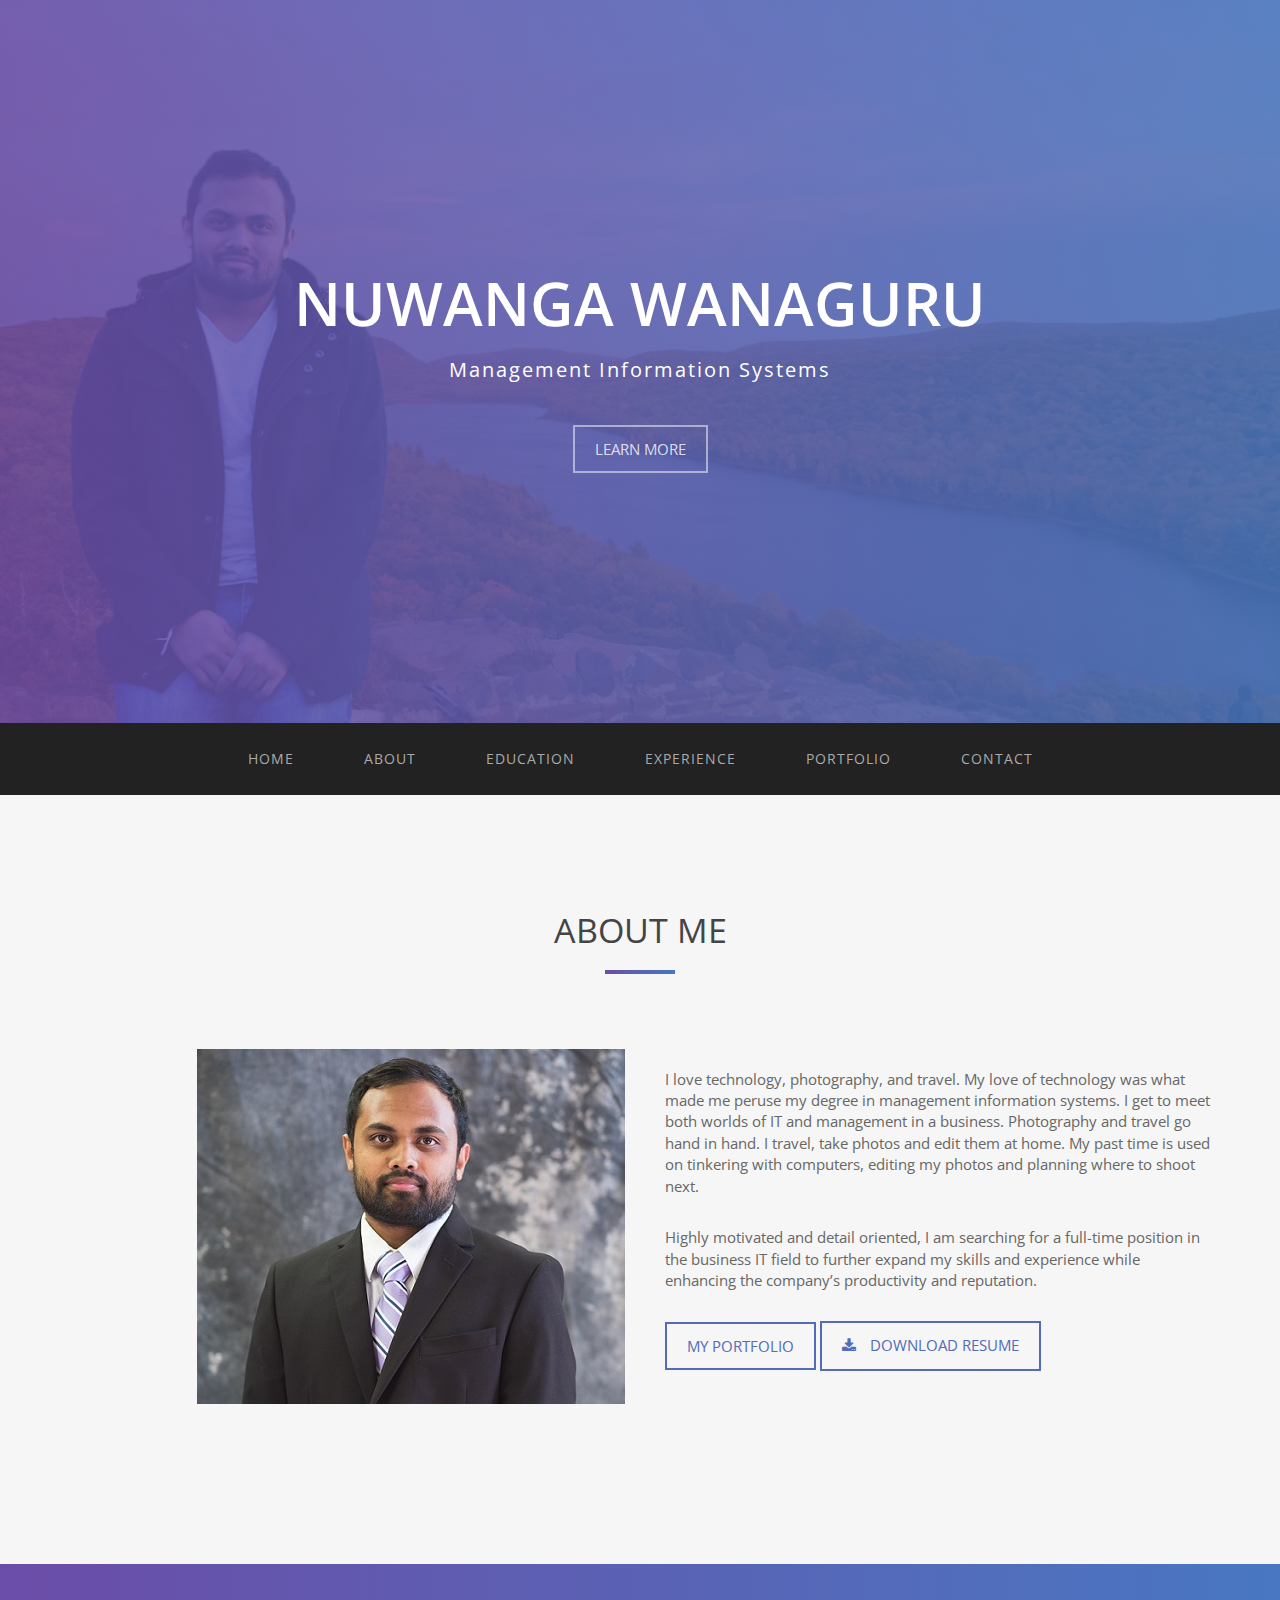
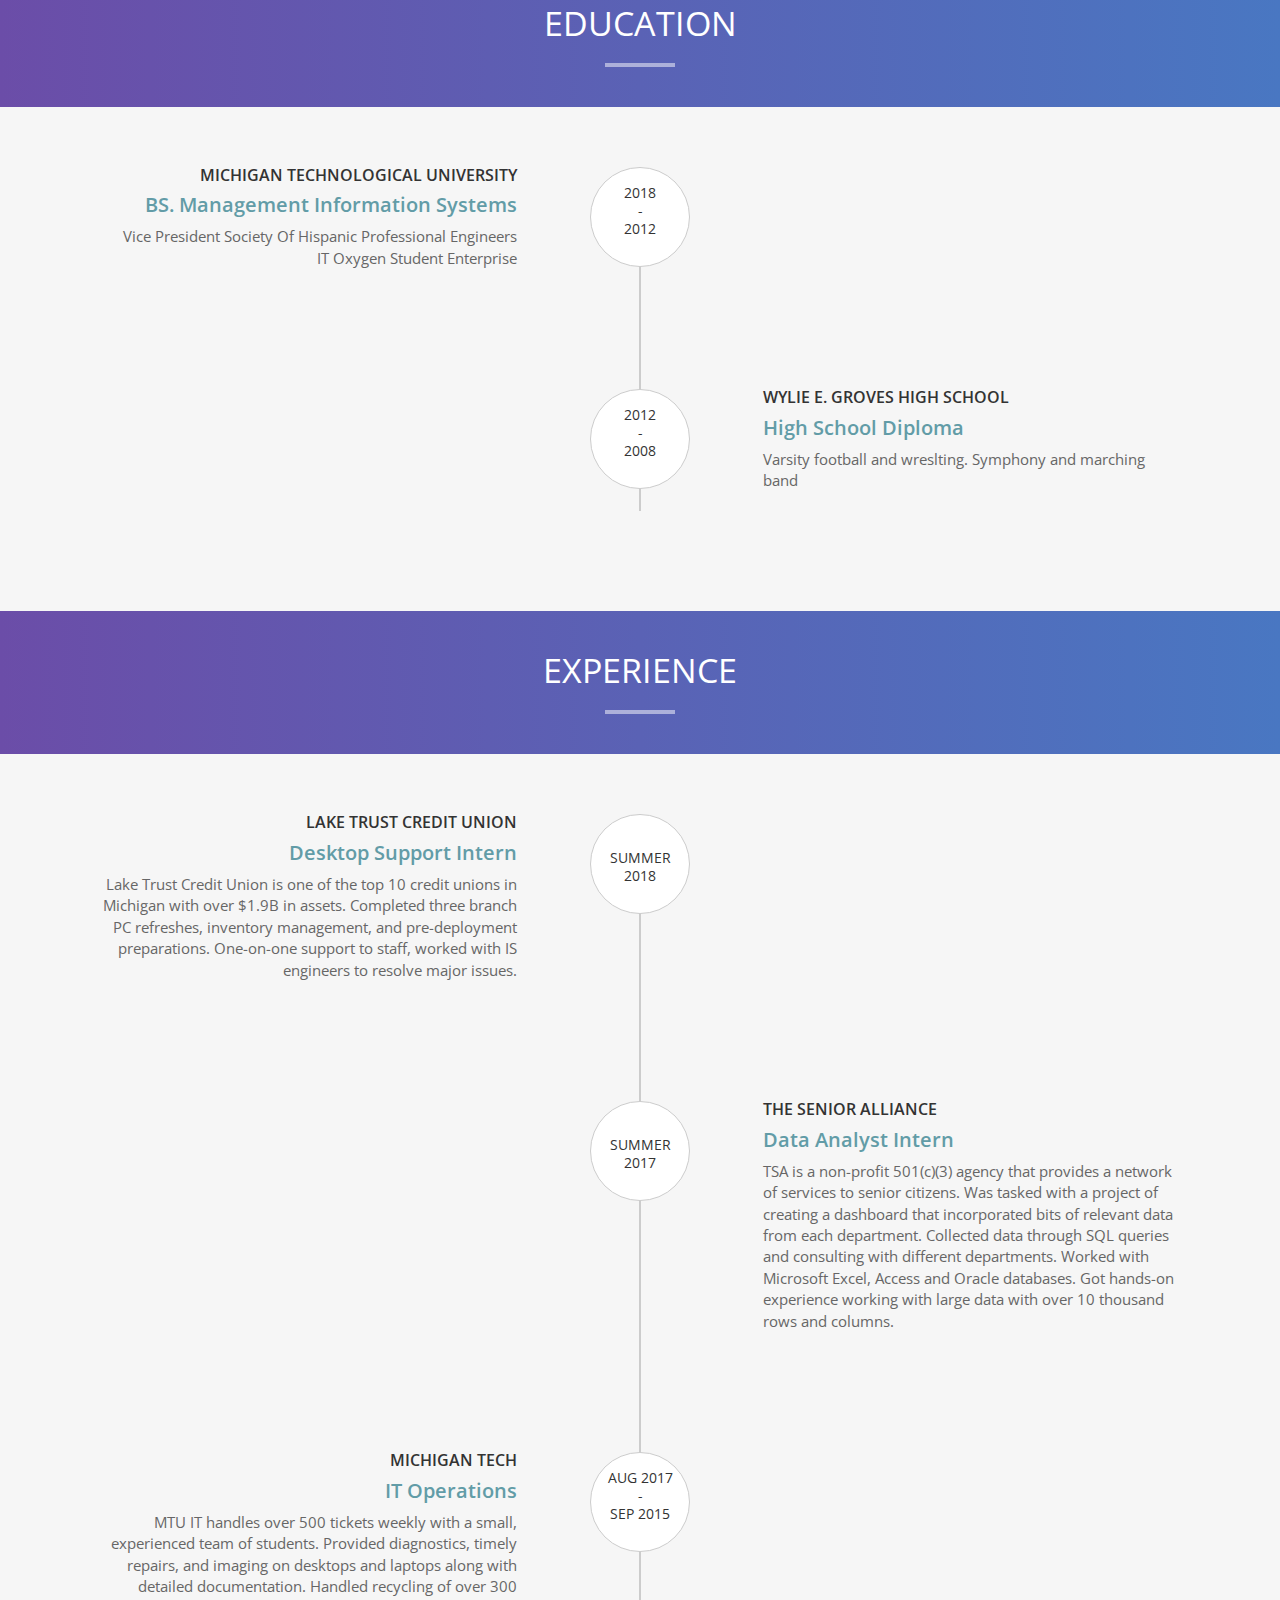
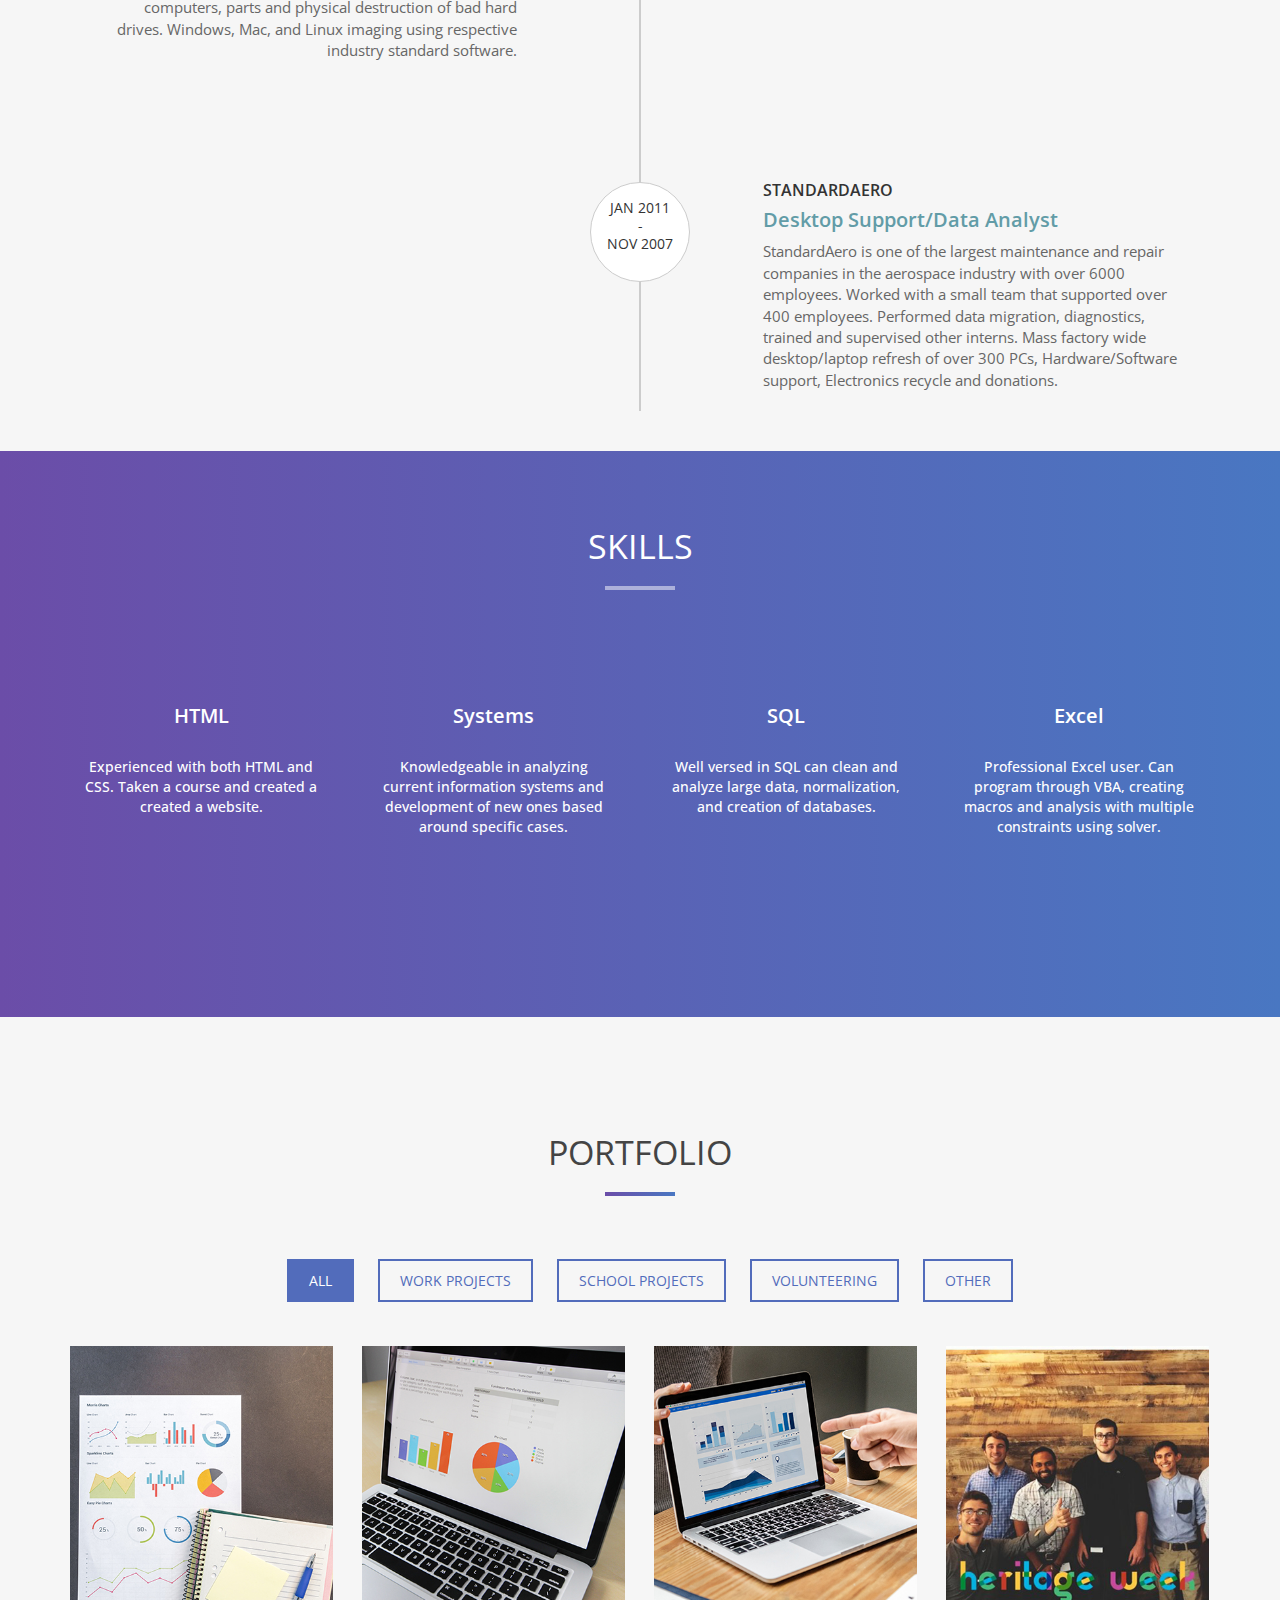
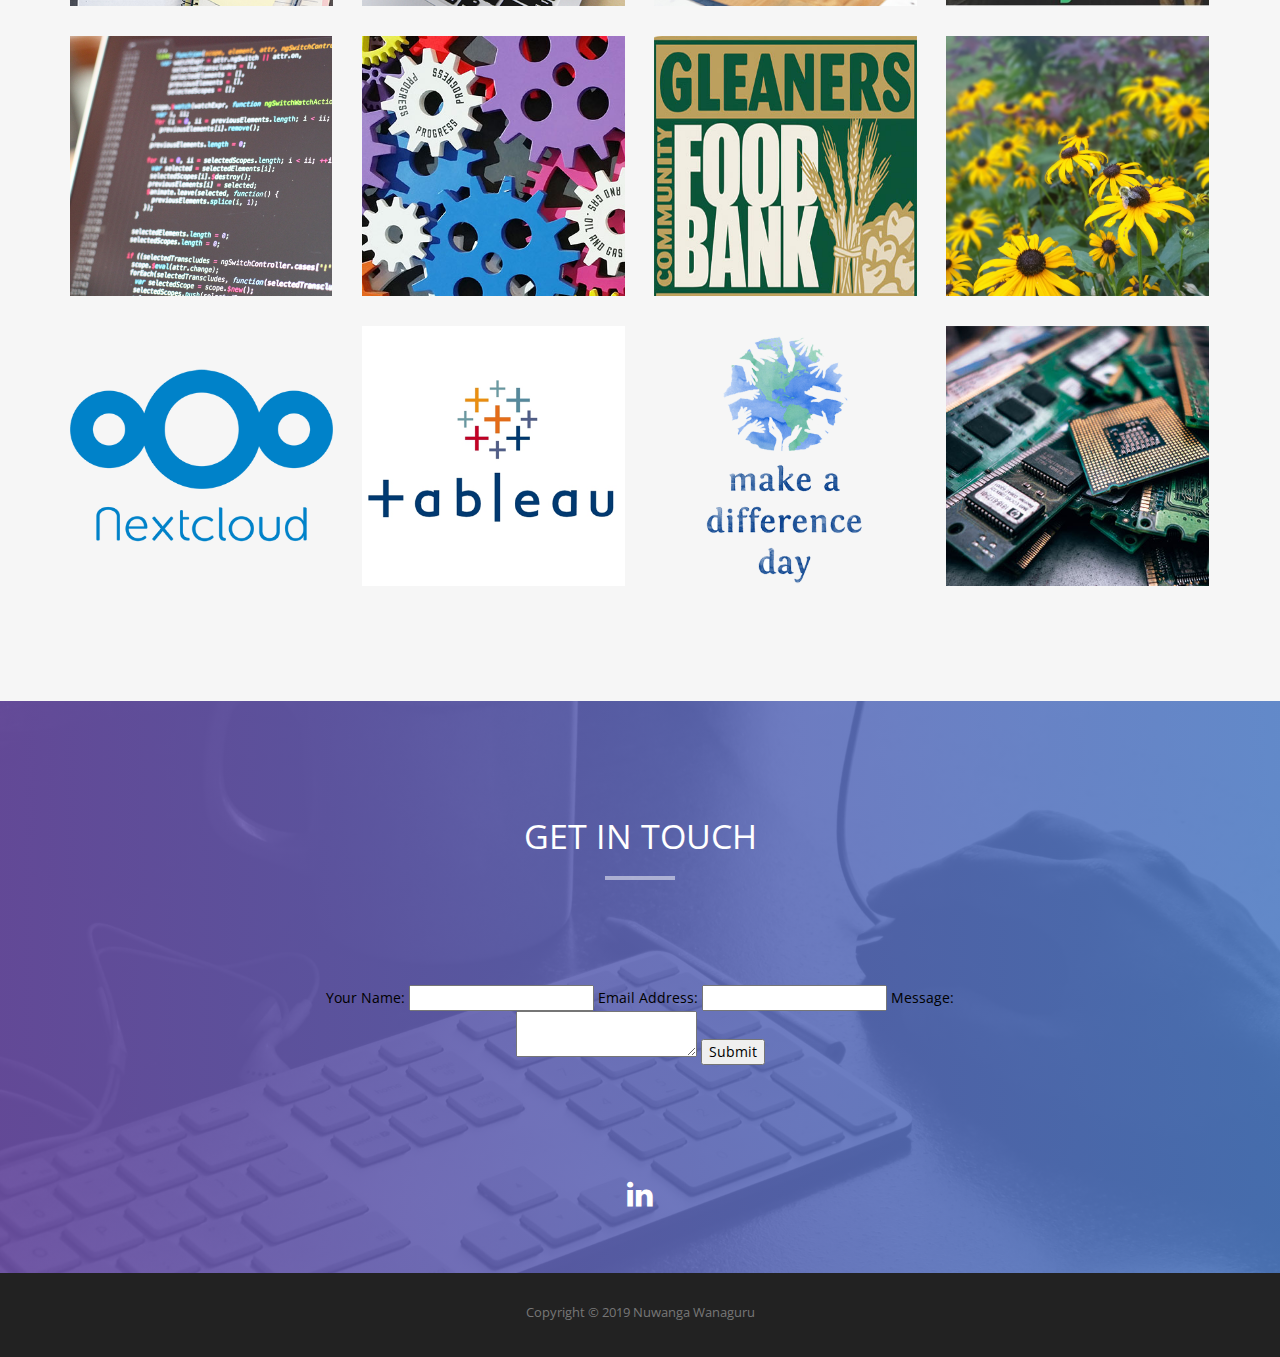
==== index.html @ 776612f1 "Removed Fun stats, Removed Percentage from skills Attempted to fix contact me" ====
<!DOCTYPE html>
<html lang="en">
<head>
<meta charset="utf-8">
<meta name="viewport" content="width=device-width, initial-scale=1">
<title>Nuwanga Wanaguru - Management Information Systems</title>
<meta name="description" content="">
<meta name="author" content="">

<!-- Favicons
    ================================================== -->
<link rel="shortcut icon" href="img/favicon.ico" type="image/x-icon">
<link rel="apple-touch-icon" href="img/apple-touch-icon.png">
<link rel="apple-touch-icon" sizes="72x72" href="img/apple-touch-icon-72x72.png">
<link rel="apple-touch-icon" sizes="114x114" href="img/apple-touch-icon-114x114.png">

<!-- Bootstrap -->
<link rel="stylesheet" type="text/css"  href="css/bootstrap.css">
<link rel="stylesheet" type="text/css" href="fonts/font-awesome/css/font-awesome.css">

<!-- Stylesheet
    ================================================== -->
<link rel="stylesheet" type="text/css"  href="css/style.css">
<link rel="stylesheet" type="text/css" href="css/prettyPhoto.css">
<link href='http://fonts.googleapis.com/css?family=Lato:400,700,900,300' rel='stylesheet' type='text/css'>
<link href='http://fonts.googleapis.com/css?family=Open+Sans:400,700,800,600,300' rel='stylesheet' type='text/css'>
<script type="text/javascript" src="js/modernizr.custom.js"></script>

<!-- HTML5 shim and Respond.js for IE8 support of HTML5 elements and media queries -->
<!-- WARNING: Respond.js doesn't work if you view the page via file:// -->
<!--[if lt IE 9]>
      <script src="https://oss.maxcdn.com/html5shiv/3.7.2/html5shiv.min.js"></script>
      <script src="https://oss.maxcdn.com/respond/1.4.2/respond.min.js"></script>
    <![endif]-->
</head>
<body id="page-top" data-spy="scroll" data-target=".navbar-fixed-top">

<!-- Header -->
<header id="header">
<div class="intro text-center">
    <div class="overlay">
      <div class="container">
        <div class="row">
          <div class="intro-text">
            <h1>Nuwanga Wanaguru</h1>
            <p>Management Information Systems</p>
            <a href="#about" class="btn btn-default btn-lg page-scroll">Learn More</a> </div>
        </div>
      </div>
    </div>
  </div>
</header>
<!-- Navigation -->
<div id="nav">
  <nav class="navbar navbar-custom">
    <div class="container">
      <div class="navbar-header">
        <button type="button" class="navbar-toggle" data-toggle="collapse" data-target=".navbar-main-collapse"> <i class="fa fa-bars"></i> </button>
      </div>

      <!-- Collect the nav links, forms, and other content for toggling -->
      <div class="collapse navbar-collapse navbar-main-collapse">
        <ul class="nav navbar-nav">
          <!-- Hidden li included to remove active class from about link when scrolled up past about section -->
          <li class="hidden"> <a href="#page-top"></a> </li>
          <li> <a class="page-scroll" href="#page-top">Home</a> </li>
          <li> <a class="page-scroll" href="#about">About</a> </li>
          <li> <a class="page-scroll" href="#breakerwhite">Education</a> </li>
          <li> <a class="page-scroll" href="#breakerwhite2">Experience</a> </li>
          <li> <a class="page-scroll" href="#portfolio">Portfolio</a> </li>
          <li> <a class="page-scroll" href="#contact">Contact</a> </li>
        </ul>
      </div>
    </div>
  </nav>
</div>
<!-- About Section -->
<div id="about">
  <div class="container">
    <div class="section-title text-center center">
      <h2>About Me</h2>
      <hr>
    </div>
    <div class="row">
      <div class="col-xs-12 col-md-6"> <img src="img/meprof.jpg" class="img-responsive" alt=""> </div>
      <div class="col-xs-12 col-md-6">
        <div class="about-text">
          <p> I love technology, photography, and travel. My love of technology was what made me peruse my degree in management information systems. I get to meet both worlds of IT and management in a business. Photography and travel go hand in hand. I travel, take photos and edit them at home. My past time is used on tinkering with computers, editing my photos and planning where to shoot next.</p>
          <p> Highly motivated and detail oriented, I am searching for a full-time position in the business IT field to further expand my skills and experience while enhancing the company’s productivity and reputation.</p>
          <a href="#portfolio" class="btn btn-primary btn-lg page-scroll">My Portfolio</a>
          <a class="btn btn-primary" href="./nuwanga_resume.pdf"><i class="fa fa-download"></i> Download Resume</a>
        </div>
      </div>
    </div>
  </div>
</div>
<!-- Timeline Section -->
<div class="text-center">
  <div id="breakerwhite">
  </div>
  <!-- Education Section-->
  <div id ="edTitle" >
    <h2>Education</h2><hr>
  </div>
  <div id="breaker">
  </div>
  <div id="breakerwhite">
  </div>
  <div class ="gray">
    <div class="container">
      <div class="row">
        <div class="col-lg-12">
          <ul class="timeline">
            <li>
              <div class="timeline-image">
                <h4>2018 <br>
                  - <br>
                  2012 </h4>
              </div>
              <div class="timeline-panel">
                <div class="timeline-heading">
                  <h4>Michigan Technological University</h4>
                  <h4 class="subheading">BS. Management Information Systems</h4>
                </div>
                <div class="timeline-body">
                  <p>Vice President Society Of Hispanic Professional Engineers </p>
                  <p>IT Oxygen Student Enterprise </P>
                </div>
              </div>
            </li>
            <li class="timeline-inverted">
              <div class="timeline-image">
                <h4>2012 <br>
                  - <br>
                  2008 </h4>
              </div>
              <div class="timeline-panel">
                <div class="timeline-heading">
                  <h4>Wylie E. Groves High School</h4>
                  <h4 class="subheading">High School Diploma</h4>
                </div>
                <div class="timeline-body">
                  <p>Varsity football and wreslting. Symphony and marching band</p>
                </div>
              </div>
            </li>
          </ul>
        </div>
      </div>
    </div>
  </div>
  <!-- Experience Section -->
  <div id="breakerwhite2">
  </div>
  <div id ="expTitle" >
    <h2>Experience</h2><hr>
  </div>
  <div id="breaker">
  </div>
  <div id="breakerwhite2">
  </div>
  <div class="gray">
    <div class="container">
      <div class="row">
        <div class="col-lg-12">
          <ul class="timeline">
            <li>
              <div class="timeline-image">
                <h4> <br> Summer <br> 2018 </h4>
              </div>
              <div class="timeline-panel">
                <div class="timeline-heading">
                  <h4>Lake Trust Credit Union</h4>
                  <h4 class="subheading">Desktop Support Intern</h4>
                </div>
                <div class="timeline-body">
                  <p>Lake Trust Credit Union is one of the top 10 credit unions in Michigan with over $1.9B in assets.
                    Completed three branch PC refreshes, inventory management, and pre-deployment preparations.
                    One-on-one support to staff, worked with IS engineers to resolve major issues.
                  </p>
                </div>
              </div>
            </li>
            <li class="timeline-inverted">
              <div class="timeline-image">
                <h4> <br>Summer <br> 2017 </h4>
              </div>
              <div class="timeline-panel">
                <div class="timeline-heading">
                  <h4>The Senior Alliance</h4>
                  <h4 class="subheading">Data Analyst Intern</h4>
                </div>
                <div class="timeline-body">
                  <p> TSA is a non-profit 501(c)(3) agency that provides a network of services to senior citizens.
                    Was tasked with a project of creating a dashboard that incorporated bits of relevant data from each department.
                    Collected data through SQL queries and consulting with different departments. Worked with Microsoft Excel, Access and Oracle databases.
                    Got hands-on experience working with large data with over 10 thousand rows and columns.
                  </p>
                </div>
              </div>
            </li>
            <li>
              <div class="timeline-image">
                <h4> Aug 2017 <br> - <br> Sep 2015 </h4>
              </div>
              <div class="timeline-panel">
                <div class="timeline-heading">
                  <h4>Michigan Tech</h4>
                  <h4 class="subheading">IT Operations</h4>
                </div>
                <div class="timeline-body">
                  <p>MTU IT handles over 500 tickets weekly with a small, experienced team of students.
                    Provided diagnostics, timely repairs, and imaging on desktops and laptops along with detailed documentation.
                    Handled recycling of over 300 computers, parts and physical destruction of bad hard drives.
                    Windows, Mac, and Linux imaging using respective industry standard software.
                  </p>
                </div>
              </div>
            </li>
            <li class="timeline-inverted">
              <div class="timeline-image">
                <h4> Jan 2011 <br>
                  - <br>
                  Nov 2007 </h4>
              </div>
              <div class="timeline-panel">
                <div class="timeline-heading">
                  <h4> StandardAero</h4>
                  <h4 class="subheading">Desktop Support/Data Analyst</h4>
                </div>
                <div class="timeline-body">
                  <p>StandardAero is one of the largest maintenance and repair companies in the aerospace industry with over 6000 employees.
                    Worked with a small team that supported over 400 employees.
                    Performed data migration, diagnostics, trained and supervised other interns. Mass factory wide desktop/laptop refresh of over 300 PCs, Hardware/Software support, Electronics recycle and donations.
                  </p>
                </div>
              </div>
            </li>
          </ul>
        </div>
      </div>
    </div>
  </div>
</div>
<!-- Skills Section -->
<div id="skills" class="text-center">
  <div class="container">
    <div class="section-title center">
      <h2>Skills</h2>
      <hr>
    </div>
    <div class="row">
      <div class="col-md-3 col-sm-6 skill"> <!--<span class="chart" data-percent="60"> <span class="percent">80</span> </span>-->
        <h4>HTML</h4>
        <h5> Experienced with both HTML and CSS. Taken a course and created a created a website. </h5>
      </div>
      <div class="col-md-3 col-sm-6 skill"> <!--<span class="chart" data-percent="87"> <span class="percent">70</span> </span>-->
        <h4>Systems</h4>
        <h5> Knowledgeable in analyzing current information systems and development of new ones based around specific cases. </h5>
      </div>
      <div class="col-md-3 col-sm-6 skill"> <!--<span class="chart" data-percent="80"> <span class="percent">80</span> </span>-->
        <h4>SQL</h4>
        <h5> Well versed in SQL can clean and analyze large data, normalization, and creation of databases. </h5>
      </div>
      <div class="col-md-3 col-sm-6 skill"> <!--<span class="chart" data-percent="95"> <span class="percent">95</span> </span>-->
        <h4>Excel</h4>
        <h5> Professional Excel user. Can program through VBA, creating macros and analysis with multiple constraints using solver. </h5>
      </div>

    </div>
  </div>
</div>
<!-- Portfolio Section -->
<div id="portfolio">
  <div class="container">
    <div class="section-title text-center center">
      <h2>Portfolio</h2>
      <hr>
    </div>
    <div class="categories">
      <ul class="cat">
        <li>
          <ol class="type">
            <li><a href="#" data-filter="*" class="active">All</a></li>
            <li><a href="#" data-filter=".work">Work Projects</a></li>
            <li><a href="#" data-filter=".school">School Projects</a></li>
            <li><a href="#" data-filter=".vol">Volunteering</a></li>
            <li><a href="#" data-filter=".oth">Other</a></li>
          </ol>
        </li>
      </ul>
      <div class="clearfix"></div>
    </div>
    <div class="row">
      <div class="portfolio-items">
        <div class="col-sm-6 col-md-3 col-lg-3 work">
          <div class="portfolio-item">
            <div class="hover-bg"> <a href="img/portfolio/01-large.jpg" title="" rel="prettyPhoto">
              <div class="hover-text">
                <h4>Quick Quote Generator</h4>
                <small>StandardAero</small> </div>
              <img src="img/portfolio/01-small.jpg" class="img-responsive" alt="Project Title"> </a> </div>
          </div>
        </div>
        <div class="col-sm-6 col-md-3 col-lg-3 school">
          <div class="portfolio-item">
            <div class="hover-bg"> <a href="img/portfolio/02-large.jpg" title="Using the Solver function within Excel,
               we can find the most cost-effective way for the Ranger Crew and MRZR D4 to deliver a set amount of goods from Roseau,
               MN to 16 various destinations. Here we have a variety of variables that play a role in how much the total transportation costs would be.
               The transport costs differ from city to city, and the trucks can only carry so much at a time. If we want,
               we can increase the number of constraints as needed. In this example we are dealing with the cost so we are trying to minimize it,
               in other cases such as a production scenario we would maximize output. " rel="prettyPhoto">
              <div class="hover-text">
                <h4>Excel Analysis</h4>
                <small>Optimal solution to problems with multiple variables</small> </div>
              <img src="img/portfolio/02-small.jpg" class="img-responsive" alt="Project Title"> </a> </div>
          </div>
        </div>
        <div class="col-sm-6 col-md-3 col-lg-3 work">
          <div class="portfolio-item">
            <div class="hover-bg"> <a href="img/portfolio/03-large.png" title="Created a departmental dashboard at the senior alliance
              on excel by importing data from an Oracle database. Interacted with multiple departments to figure out what data visualization
              best served them. The dashboard would update as new information was brought in through the database. Going further with the
              project I could have automated the update process. Because of security standards and privacy laws, I am unable to provide
              the actual dashboard. This is an example template." rel="prettyPhoto">
              <div class="hover-text">
                <h4>Departmental Dashboard</h4>
                <small>The Senior Alliance</small> </div>
              <img src="img/portfolio/03-small.jpg" class="img-responsive" alt="Project Title"> </a> </div>
          </div>
        </div>
        <div class="col-sm-6 col-md-3 col-lg-3 work">
          <div class="portfolio-item">
            <div class="hover-bg"> <a href="img/portfolio/04-large.jpg" title="Presented to leadership at Lake Trust Credit Union about our
              internship experience. Went over what we knew coming in, what we each learned in our specific fields and our future beyond the internship." rel="prettyPhoto">
              <div class="hover-text">
                <h4>Intern Project</h4>
                <small>Lake Trust Credit Union</small> </div>
              <img src="img/portfolio/04-small.jpg" class="img-responsive" alt="Project Title"> </a> </div>
          </div>
        </div>
        <div class="col-sm-6 col-md-3 col-lg-3 school">
          <div class="portfolio-item">
            <div class="hover-bg"> <a href="img/portfolio/05-large.jpg" title="MIS2200 Web Programming: Covers technologies, tools, and environments related to
              the development of web-enabled business solutions. Topics include the development environment for web-based solutions, key development technologies,
              desirable development practices, and design, programming, debugging and testing methods." rel="prettyPhoto">
              <div class="hover-text">
                <h4>Website</h4>
                <small>Web development class</small> </div>
              <img src="img/portfolio/05-small.jpg" class="img-responsive" alt="Project Title"> </a> </div>
          </div>
        </div>
        <div class="col-sm-6 col-md-3 col-lg-3 vol">
          <div class="portfolio-item">
            <div class="hover-bg"> <a href="img/portfolio/06-large.jpg" title="At Family Engineering Night I helped young students and families in the
              Detroit area become more aware of STEM fields by providing hands-on activities such as building marshmallow catapults made out of straws and
              bridges from spaghetti. The activities were a fun way to expose the children to science and engineering related fields. Helped the parents with
              college-related questions at the event." rel="prettyPhoto">
              <div class="hover-text">
                <h4>Family Engineering Night</h4>
                <small>STEM Activities for Children</small> </div>
              <img src="img/portfolio/06-small.jpg" class="img-responsive" alt="Project Title"> </a> </div>
          </div>
        </div>
        <div class="col-sm-6 col-md-3 col-lg-3 vol">
          <div class="portfolio-item">
            <div class="hover-bg"> <a href="img/portfolio/07-large.jpg"
              title="Spent the morning at Gleaners Food Bank in Howell, MI. We sorted through donated foods, filtering expired and damaged goods.
              We placed the good safe food in pallets that were ready to be shipped to local food drives" rel="prettyPhoto">
              <div class="hover-text">
                <h4>Gleaners Food Bank</h4>
                <small>Sorting Donated Items</small> </div>
              <img src="img/portfolio/07-small.jpg" class="img-responsive" alt="Project Title"> </a> </div>
          </div>
        </div>
        <div class="col-sm-6 col-md-3 col-lg-3 oth">
          <div class="portfolio-item">
            <div class="hover-bg"> <a href="img/portfolio/08-large.jpg" title="Photography has been one of my longtime favorite hobbies.
              My favorite types of shots are macro and nature scenery. Above are some photos I haven in the past." rel="prettyPhoto">
              <div class="hover-text">
                <h4>Photography</h4>
                <small>Hobby</small> </div>
              <img src="img/portfolio/08-small.jpg" class="img-responsive" alt="Project Title"> </a> </div>
          </div>
        </div>
        <div class="col-sm-6 col-md-3 col-lg-3 oth">
          <div class="portfolio-item">
            <div class="hover-bg"> <a href="img/portfolio/09-large.png" title="Hosting a personal Nextcloud server on a Linux running Centos 7 with raid 1 configuration.
              Containts 120GB of cloud storage, scalable as needed. Running reliably for 3 years." rel="prettyPhoto">
              <div class="hover-text">
                <h4>Nextcloud Server</h4>
                <small>Personal Folder Synchronization System</small> </div>
              <img src="img/portfolio/09-small.png" class="img-responsive" alt="Project Title"> </a> </div>
          </div>
        </div>
        <div class="col-sm-6 col-md-3 col-lg-3 school">
          <div class="portfolio-item">
            <div class="hover-bg"> <a href="img/portfolio/12-large.png" title="Created a dashboard to show sales of meals at different locations throughout Michigan.
              Displays the meal types, category, and profits per location. The data was cleaned and modeled using tableau and contained large dataset with over ten thousand rows." rel="prettyPhoto">
              <div class="hover-text">
                <h4>Tableau</h4>
                <small>Small location based dashboard</small> </div>
              <img src="img/portfolio/12-small.png" class="img-responsive" alt="Project Title"> </a> </div>
          </div>
        </div>
        <div class="col-sm-6 col-md-3 col-lg-3 vol">
          <div class="portfolio-item">
            <div class="hover-bg"> <a href="img/portfolio/10-large.jpg" title="Make A Difference Day is an annual community service event which is held on the
              fourth Saturday in October. Communities unite to help improve the lives of others. I  spent the day raking up leaves and picking up garage around
               downtown Hancock MI. Other students have helped by cleaning windows or repainting old buildings." rel="prettyPhoto">
              <div class="hover-text">
                <h4>Make a Difference Day</h4>
                <small>Community Service</small> </div>
              <img src="img/portfolio/10-small.png" class="img-responsive" alt="Project Title"> </a> </div>
          </div>
        </div>
        <div class="col-sm-6 col-md-3 col-lg-3 oth">
          <div class="portfolio-item">
            <div class="hover-bg"> <a href="img/portfolio/11-large.jpg" title="Tinkering with old computers is how my love for tech started. I still love fiddling
              around with PC parts. I built my first computer in middle school, teaching myself along the way. Since then my knowledge has only grown. This picture is my latest build." rel="prettyPhoto">
              <div class="hover-text">
                <h4>PC Building</h4>
                <small>Hobby</small> </div>
              <img src="img/portfolio/11-small.jpg" class="img-responsive" alt="Project Title"> </a> </div>
          </div>
        </div>
      </div>
    </div>
  </div>
</div>

<!-- Fun stats Section -->
<!--
<div id="achievements" class="text-center">
  <div class="container">
    <div class="section-title center">
      <h2>Fun Stats</h2>
      <hr>
    </div>
    <div class="row">
      <div class="col-md-3 col-sm-3 wow fadeInDown" data-wow-delay="200ms">
        <div class="achievement-box"> <span class="count">56</span>
          <h4>Hight</h4>
        </div>
      </div>
      <div class="col-md-3 col-sm-3 wow fadeInDown" data-wow-delay="400ms">
        <div class="achievement-box"> <span class="count">25</span>
          <h4>Age</h4>
        </div>
      </div>
      <div class="col-md-3 col-sm-3 wow fadeInDown" data-wow-delay="600ms">
        <div class="achievement-box"> <span class="count">8</span>
          <h4>Volunteer Events</h4>
        </div>
      </div>
      <div class="col-md-3 col-sm-3 wow fadeInDown" data-wow-delay="950ms">
        <div class="achievement-box"> <span class="count">4</span>
          <h4>Years of Experience</h4>
        </div>
      </div>
    </div>
  </div>
</div>
<div id="breakerwhite">
</div> -->
<!-- Contact Section -->
<div id="contact" class="text-center">
  <div class="overlay">
    <div class="container">
      <div class="section-title center">
        <h2>Get In Touch</h2>
        <hr>
      </div>
      <div class="col-md-8 col-md-offset-2">
        <form method="post" name="contact_form" action="action.php">
      	    Your Name:
      	    <input type="text" name="name">
      	    Email Address:
      	    <input type="text" name="email">
      	    Message:
      	    <textarea name="message"></textarea>
      	    <input type="submit" value="Submit">
	     </form>
        <div class="social">
          <ul>
            <li><a href="contact-form.html"><i class="fa fa-linkedin"></i></a></li>
          </ul>
        </div>
      </div>
    </div>
  </div>
</div>
<div id="footer">
  <div class="container text-center">
    <div class="fnav">
      <p>Copyright &copy; 2019 Nuwanga Wanaguru</p>
    </div>
  </div>
</div>
<script type="text/javascript" src="js/jquery.1.11.1.js"></script>
<script type="text/javascript" src="js/bootstrap.js"></script>
<script type="text/javascript" src="js/SmoothScroll.js"></script>
<script type="text/javascript" src="js/easypiechart.js"></script>
<script type="text/javascript" src="js/jquery.prettyPhoto.js"></script>
<script type="text/javascript" src="js/jquery.isotope.js"></script>
<script type="text/javascript" src="js/jquery.counterup.js"></script>
<script type="text/javascript" src="js/waypoints.js"></script>
<script type="text/javascript" src="js/jqBootstrapValidation.js"></script>
<script type="text/javascript" src="js/contact_me.js"></script>
<script type="text/javascript" src="js/main.js"></script>
</body>
</html>
---- css/style.css ----
body, html {
	font-family: 'Open Sans', sans-serif;
	text-rendering: optimizeLegibility !important;
	-webkit-font-smoothing: antialiased !important;
	color: #666;
	width: 100% !important;
	height: 100% !important;
}
h1 {
	font-weight: 700;
}
h1 strong {
	font-weight: 900;
}
h2 {
	line-height: 20px;
	margin: 0;
	color: #444;
	font-weight: 400;
	margin-bottom: 30px;
	font-size: 34px;
	text-transform: uppercase;
}
h3, h4 {
	color: #333;
	font-size: 20px;
	font-weight: 600;
}
h5 {
	text-transform: uppercase;
	font-weight: 700;
	line-height: 20px;
}
p {
	font-size: 15px;
}
p.intro {
	font-size: 16px;
	margin: 12px 0 0;
	line-height: 24px;
	font-family: 'Open Sans', sans-serif;
}
a {
	color: #222;
}
a:hover, a:focus {
	text-decoration: none;
	color: #526cbb;
}
ul, ol {
	list-style: none;
}
.clearfix:after {
	visibility: hidden;
	display: block;
	font-size: 0;
	content: " ";
	clear: both;
	height: 0;
}
.clearfix {
	display: inline-block;
}
* html .clearfix {
	height: 1%;
}
.clearfix {
	display: block;
}
ul, ol {
	padding: 0;
	webkit-padding: 0;
	moz-padding: 0;
}
hr {
	height: 4px;
	width: 70px;
	text-align: center;
	position: relative;
	/* Permalink - use to edit and share this gradient: http://colorzilla.com/gradient-editor/#6b4da8+0,4977c2+100 */
	background: rgb(107,77,25); /* Old browsers */
	background: -moz-linear-gradient(left, rgba(107,77,168,1) 0%, rgba(73,119,194,1) 100%); /* FF3.6-15 */
	background: -webkit-linear-gradient(left, rgba(107,77,168,1) 0%, rgba(73,119,194,1) 100%); /* Chrome10-25,Safari5.1-6 */
	background: linear-gradient(to right, rgba(107,77,168,1) 0%, rgba(73,119,194,1) 100%); /* W3C, IE10+, FF16+, Chrome26+, Opera12+, Safari7+ */
filter: progid:DXImageTransform.Microsoft.gradient( startColorstr='#6b4da8', endColorstr='#4977c2', GradientType=1 ); /* IE6-9 */
	margin: 0 auto;
	margin-bottom: 30px;
	border: 0;
}
/* Navigation */
#nav {
	z-index: 9999;
}
#nav.affix {
	position: fixed;
	top: 0;
	width: 100%
}
.navbar .navbar-nav {
	display: inline-block;
	float: none;
	vertical-align: top;
}
.navbar .navbar-collapse {
	text-align: center;
}
.navbar-custom {
	margin-bottom: 0;
	background-color: #222;
	border-radius: 0px;
	padding: 10px 0;
}
.navbar-custom .navbar-brand {
	font-weight: 600;
}
.navbar-custom .navbar-brand:focus {
	outline: 0;
}
.navbar-custom .navbar-brand .navbar-toggle {
	padding: 4px 6px;
	font-size: 16px;
	color: #fff;
}
.navbar-custom .navbar-brand .navbar-toggle:focus, .navbar-custom .navbar-brand .navbar-toggle:active {
	outline: 0;
}
.navbar-custom a {
	color: #aaa;
}
.navbar-custom .nav li a {
	margin: 0 20px;
	text-transform: uppercase;
	letter-spacing: 1px;
	-webkit-transition: background .3s ease-in-out;
	-moz-transition: background .3s ease-in-out;
	transition: background .3s ease-in-out;
}
.navbar-custom .nav li a:hover {
	outline: 0;
	color: #526cbb;
	background-color: transparent;
}
.navbar-custom .nav li a:focus, .navbar-custom .nav li a:active {
	outline: 0;
	background-color: transparent;
	color: #526cbb;
}
.navbar-custom .nav li.active {
	outline: 0;
}
.navbar-custom .nav li.active a {
	background-color: rgba(255,255,255,.3);
}
.navbar-custom .nav li.active a:hover {
	color: #fff;
}
.btn-default {
	color: rgba(255,255,255,0.8);
	background-color: transparent;
	border: 2px solid rgba(255,255,255,0.5);
	padding: 12px 20px;
	margin: 0;
	font-size: 15px;
	border-radius: 0;
	text-transform: uppercase;
}
.btn-default:hover, .btn-default:focus, .btn-default.focus, .btn-default:active, .btn-default.active {
	color: #fff;
	background-color: #222;
	border-color: #222;
}
.btn-primary {
	color: #526cbb;
	background-color: transparent;
	padding: 12px 20px;
	border: 2px solid #526cbb;
	border-radius: 0;
	text-transform: uppercase;
	font-size: 15px;
	font-weight: 400;
}
.btn-primary:hover, .btn-primary:focus, .btn-primary.focus, .btn-primary:active, .btn-primary.active {
	color: #fff;
	background-color: #526cbb;
	border-color: #526cbb;
}
.btn-primary i.fa {
	margin-right: 10px;
}
.btn:active, .btn.active {
	background-image: none;
	outline: 0;
	-webkit-box-shadow: none;
	box-shadow: none;
}
a:focus, .btn:focus, .btn:active:focus, .btn.active:focus, .btn.focus, .btn:active.focus, .btn.active.focus {
	outline: none;
	outline-offset: none;
}
/* Home Section */
.intro {
	display: table;
	width: 100%;
	height: auto;
	text-align: center;
	color: #fff;
	background: url(../img/me4.jpg) no-repeat center center;
	-webkit-background-size: cover;
	-moz-background-size: cover;
	background-size: cover;
	-o-background-size: cover;
}
.intro .overlay {
	padding: 100px 0;
	/* Permalink - use to edit and share this gradient: http://colorzilla.com/gradient-editor/#6b4da8+0,4977c2+100&0.85+0,0.85+100 */
	background: -moz-linear-gradient(left, rgba(107,77,168,0.85) 0%, rgba(73,119,194,0.85) 100%); /* FF3.6-15 */
	background: -webkit-linear-gradient(left, rgba(107,77,168,0.85) 0%, rgba(73,119,194,0.85) 100%); /* Chrome10-25,Safari5.1-6 */
	background: linear-gradient(to right, rgba(107,77,168,0.85) 0%, rgba(73,119,194,0.85) 100%); /* W3C, IE10+, FF16+, Chrome26+, Opera12+, Safari7+ */
filter: progid:DXImageTransform.Microsoft.gradient( startColorstr='#d96b4da8', endColorstr='#d94977c2', GradientType=1 ); /* IE6-9 */
}
.section-title.center {
	padding: 25px 0 45px 0;
}
/* About Section */
#about {
	padding: 100px 0;
	background: #f6f6f6;
}
#about .about-text {
	margin-left: 10px;
}
#about img {
	float: right;
}
#about p {
	margin-top: 20px;
	margin-bottom: 30px;
}
/* Skills Section */
#skills {
	/*padding: 100px 0;*/
	padding-top: 60px;
	padding-bottom: 100px;
	/* Permalink - use to edit and share this gradient: http://colorzilla.com/gradient-editor/#6b4da8+0,4977c2+100 */
	background: rgb(107,77,168); /* Old browsers */
	background: -moz-linear-gradient(left, rgba(107,77,168,1) 0%, rgba(73,119,194,1) 100%); /* FF3.6-15 */
	background: -webkit-linear-gradient(left, rgba(107,77,168,1) 0%, rgba(73,119,194,1) 100%); /* Chrome10-25,Safari5.1-6 */
	background: linear-gradient(to right, rgba(107,77,168,1) 0%, rgba(73,119,194,1) 100%); /* W3C, IE10+, FF16+, Chrome26+, Opera12+, Safari7+ */
filter: progid:DXImageTransform.Microsoft.gradient( startColorstr='#6b4da8', endColorstr='#4977c2', GradientType=1 ); /* IE6-9 */
}
#skills h2 {
	color: #fff;
}
#skills hr {
	background: rgba(255,255,255,0.5);
}
#skills .skill {
	margin-bottom: 40px;
	text-align: center;
	padding: 30px;
}
#skills .skill h4,h5 {
	font-weight: 600;
	color: #fff;
}
#skills .skill h5 {
	padding-top: 20px;
	text-transform: none;
	font-weight: 500;
	color: #fff;
}
/* Breaker Section adds blue bar */
#breaker {
	padding: 20px 0;
	/* Permalink - use to edit and share this gradient: http://colorzilla.com/gradient-editor/#6b4da8+0,4977c2+100 */
	background: rgb(107,77,168); /* Old browsers */
	background: -moz-linear-gradient(left, rgba(107,77,168,1) 0%, rgba(73,119,194,1) 100%); /* FF3.6-15 */
	background: -webkit-linear-gradient(left, rgba(107,77,168,1) 0%, rgba(73,119,194,1) 100%); /* Chrome10-25,Safari5.1-6 */
	background: linear-gradient(to right, rgba(107,77,168,1) 0%, rgba(73,119,194,1) 100%); /* W3C, IE10+, FF16+, Chrome26+, Opera12+, Safari7+ */
filter: progid:DXImageTransform.Microsoft.gradient( startColorstr='#6b4da8', endColorstr='#4977c2', GradientType=1 ); /* IE6-9 */
}
#breaker .skill {
	margin-bottom: 0px;
	text-align: center;
	padding: 0px;
}
#breakerwhite {
	padding: 30px 0;
	background: #f6f6f6;
}
#breakerwhite2 {
	padding: 30px 0;
	background: #f6f6f6;
}
.chart {
	position: relative;
	display: inline-block;
	width: 140px;
	height: 140px;
	margin-bottom: 26px;
	text-align: center;
}
.chart canvas {
	position: absolute;
	top: 0;
	left: 0;
}
.percent {
	display: inline-block;
	font-size: 21px;
	color: #fff;
	line-height: 140px;
	z-index: 2;
}
.percent:after {
	content: '%';
	margin-left: 0.1em;
	font-size: .8em;
}
/* Portfolio Section */
#portfolio {
	padding: 100px 0;
	background: #f6f6f6;
}
.categories {
	padding-bottom: 30px;
	text-align: center;
}
ul.cat li {
	display: inline-block;
}
ol.type li {
	display: inline-block;
	margin-left: 20px;
	text-transform: uppercase;
}
ol.type li a {
	background: transparent;
	border: 2px solid #526cbb;
	color: #526cbb;
	padding: 10px 20px;
}
ol.type li a.active {
	background: #526cbb;
	color: #fff;
}
ol.type li a:hover {
	background: #526cbb;
	color: #fff;
}
.isotope-item {
	z-index: 2
}
.isotope-hidden.isotope-item {
	z-index: 1
}
.isotope, .isotope .isotope-item {
	/* change duration value to whatever you like */
	-webkit-transition-duration: 0.8s;
	-moz-transition-duration: 0.8s;
	transition-duration: 0.8s;
}
.isotope-item {
	margin-right: -1px;
	-webkit-backface-visibility: hidden;
	backface-visibility: hidden;
}
.isotope {
	-webkit-backface-visibility: hidden;
	backface-visibility: hidden;
	-webkit-transition-property: height, width;
	-moz-transition-property: height, width;
	transition-property: height, width;
}
.isotope .isotope-item {
	-webkit-backface-visibility: hidden;
	backface-visibility: hidden;
	-webkit-transition-property: -webkit-transform, opacity;
	-moz-transition-property: -moz-transform, opacity;
	transition-property: transform, opacity;
}
.portfolio-item {
	margin: 15px 0;
	-webkit-transition: all 0.5s ease-out;
	-moz-transition: all 0.5s ease-out;
	-ms-transition: all 0.5s ease-out;
	-o-transition: all 0.5s ease-out;
	transition: all 0.5s ease-out;
}
.portfolio-item:hover {
	-webkit-transform: scale(1.1);
	-moz-transform: scale(1.1);
	-ms-transform: scale(1.1);
	-o-transform: scale(1.1);
	transform: scale(1.1);
}
.portfolio-item .hover-bg {
	height: 260px;
	overflow: hidden;
	position: relative;
}
.hover-bg .hover-text {
	position: absolute;
	text-align: center;
	margin: 0 auto;
	color: #ffffff;
	background: rgba(0, 0, 0, 0.66);
	padding: 33% 0 0 0;
	height: 100%;
	width: 100%;
	opacity: 0;
	transition: all 0.5s;
}
.hover-bg .hover-text>h4 {
	opacity: 0;
	color: #fff;
	font-weight: 400;
	-webkit-transform: translateY(100%);
	transform: translateY(100%);
	transition: all 0.3s;
}
.hover-bg:hover .hover-text>h4 {
	opacity: 1;
	-webkit-backface-visibility: hidden;
	-webkit-transform: translateY(0);
	transform: translateY(0);
}
.hover-bg .hover-text>i {
	opacity: 0;
	-webkit-transform: translateY(0);
	transform: translateY(0);
	transition: all 0.3s;
}
.hover-bg:hover .hover-text>i {
	opacity: 1;
	-webkit-backface-visibility: hidden;
	-webkit-transform: translateY(100%);
	transform: translateY(100%);
}
.hover-bg:hover .hover-text {
	opacity: 1;
}
#portfolio i.fa {
	font-size: 20px;
	padding: 5px;
	color: #E87E04;
}
/* Achivements Section */
#achievements {
	/*padding: 100px 0;*/
	padding-top: 60px;
	padding-bottom: 100px;
	/* Permalink - use to edit and share this gradient: http://colorzilla.com/gradient-editor/#6b4da8+0,4977c2+100 */
	background: rgb(107,77,168); /* Old browsers */
	background: -moz-linear-gradient(left, rgba(107,77,168,1) 0%, rgba(73,119,194,1) 100%); /* FF3.6-15 */
	background: -webkit-linear-gradient(left, rgba(107,77,168,1) 0%, rgba(73,119,194,1) 100%); /* Chrome10-25,Safari5.1-6 */
	background: linear-gradient(to right, rgba(107,77,168,1) 0%, rgba(73,119,194,1) 100%); /* W3C, IE10+, FF16+, Chrome26+, Opera12+, Safari7+ */
filter: progid:DXImageTransform.Microsoft.gradient( startColorstr='#6b4da8', endColorstr='#4977c2', GradientType=1 ); /* IE6-9 */
}
#achievements h2 {
	color: #fff;
}
#achievements hr {
	background: rgba(255,255,255,0.3);
}
.achievement-box h4 {
	color: #fff;
	font-size: 16px;
	font-weight: 400;
	margin-left: 5px;
	text-transform: uppercase;
}
.achievement-box span.count {
	font-size: 52px;
	font-weight: 600;
	display: block;
	color: rgba(255,255,255,0.8);
	padding: 0;
	margin: 0;
}
/* Testimonials Section */
#testimonials {
	padding: 100px 0;
	background: #F6F6F6;
}
#testimonials blockquote {
	position: relative;
	margin-top: 20px;
	border: 0;
	text-align: center;
	background: #fff;
	padding: 30px 20px;
}
#testimonials i {
	font-size: 24px;
	color: #eee;
	margin-bottom: 14px;
}
#testimonials .clients-name {
	display: inline-block;
	border-top: 1px solid #eee;
	padding-top: 20px;
	margin-top: 10px;
}
/* Contact Section */
#contact {
	color: #fff;
	background: url(../img/contact-bg.jpg) no-repeat center top;
	background-color: #7bc3d1;
	-webkit-background-size: cover;
	-moz-background-size: cover;
	background-size: cover;
	-o-background-size: cover;
}
#contact .overlay {
	padding: 100px 0 40px 0;
	/* Permalink - use to edit and share this gradient: http://colorzilla.com/gradient-editor/#6b4da8+0,4977c2+100&0.85+0,0.85+100 */
	background: -moz-linear-gradient(left, rgba(107,77,168,0.85) 0%, rgba(73,119,194,0.85) 100%); /* FF3.6-15 */
	background: -webkit-linear-gradient(left, rgba(107,77,168,0.85) 0%, rgba(73,119,194,0.85) 100%); /* Chrome10-25,Safari5.1-6 */
	background: linear-gradient(to right, rgba(107,77,168,0.85) 0%, rgba(73,119,194,0.85) 100%); /* W3C, IE10+, FF16+, Chrome26+, Opera12+, Safari7+ */
filter: progid:DXImageTransform.Microsoft.gradient( startColorstr='#d96b4da8', endColorstr='#d94977c2', GradientType=1 ); /* IE6-9 */
}
#contact h2 {
	color: #fff;
}
#contact hr {
	background: rgba(255,255,255,0.5);
}
#contact h3 {
	padding-top: 20px;
	font-size: 20px;
	font-weight: 400;
	color: #fff;
}
#contact form {
	padding: 30px 0;
	color: black;
}
#contact i.fa {
	color: #121d1f;
	margin-bottom: 10px;
}
#contact .text-danger {
	color: #E87E04;
	text-align: left;
}
label {
	font-size: 12px;
	font-weight: 400;
	font-family: 'Open Sans', sans-serif;
	float: left;
}
#contact .form-control {
	display: block;
	width: 100%;
	padding: 6px 12px;
	margin: 10px 0;
	font-size: 14px;
	line-height: 1.42857143;
	color: #222;
	background-color: rgba(255,255,255,0.6);
	background-image: none;
	border: 0;
	border-radius: 2px;
	-webkit-box-shadow: none;
	box-shadow: none;
	-webkit-transition: none;
	-o-transition: none;
	transition: none;
}
#contact .form-control:focus {
	border-color: inherit;
	outline: 0;
	-webkit-box-shadow: transparent;
	box-shadow: transparent;
}
.form-control::-webkit-input-placeholder {
color: #2c3e50;
}
.form-control:-moz-placeholder {
color: #2c3e50;
}
.form-control::-moz-placeholder {
color: #2c3e50;
}
.form-control:-ms-input-placeholder {
color: #2c3e50;
}
#contact .btn {
	margin-top: 20px;
}
#contact .social {
	margin-top: 80px;
}
#contact .social ul li {
	display: inline-block;
	margin: 0 20px;
}
#contact .social i.fa {
	font-size: 30px;
	padding: 4px 5px;
	color: #fff;
	transition: all 0.5s;
}
#contact .social i.fa:hover {
	color: #121d1f;
}
/* Footer Section*/
#footer {
	background: #222;
	color: #777;
	padding: 30px 0 25px 0;
}
#footer p {
	font-size: 13px;
}
#footer a {
	color: #aaa;
}
#footer a:hover {
	color: #526cbb;
}

/* Media Queries */
@media(min-width:768px) {
.intro {
	height: 100%;
	padding: 0;
	color: #fff;
}
.intro H1 {
	font-size: 60px;
	font-weight: 600;
	text-transform: uppercase;
}
.intro .intro-text p {
	font-size: 20px;
	margin-bottom: 40px;
	margin-top: 20px;
	letter-spacing: 2px;
}
section {
	padding: 120px 0;
}
header .intro-text {
	padding-top: 150px;
	padding-bottom: 150px;
}
}

@media (max-width: 1024px) {
#about img {
	float: left;
	margin-bottom: 20px;
}
}
/* Resume and experience Section */
#edTitle {
	padding: 0px 0;
	padding-top: 49px;
	padding-bottom: 0px;
	text-align: center;
	/* background: #f6f6f6; */
	/* Permalink - use to edit and share this gradient: http://colorzilla.com/gradient-editor/#6b4da8+0,4977c2+100 */
	background: rgb(107,77,168); /* Old browsers */
	background: -moz-linear-gradient(left, rgba(107,77,168,1) 0%, rgba(73,119,194,1) 100%); /* FF3.6-15 */
	background: -webkit-linear-gradient(left, rgba(107,77,168,1) 0%, rgba(73,119,194,1) 100%); /* Chrome10-25,Safari5.1-6 */
	background: linear-gradient(to right, rgba(107,77,168,1) 0%, rgba(73,119,194,1) 100%); /* W3C, IE10+, FF16+, Chrome26+, Opera12+, Safari7+ */
filter: progid:DXImageTransform.Microsoft.gradient( startColorstr='#6b4da8', endColorstr='#4977c2', GradientType=1 ); /* IE6-9 */
}
#expTitle {
	padding: 0px 0;
	padding-top: 49px;
	padding-bottom: 0px;
	text-align: center;
	/* background: #f6f6f6; */
	/* Permalink - use to edit and share this gradient: http://colorzilla.com/gradient-editor/#6b4da8+0,4977c2+100 */
	background: rgb(107,77,168); /* Old browsers */
	background: -moz-linear-gradient(left, rgba(107,77,168,1) 0%, rgba(73,119,194,1) 100%); /* FF3.6-15 */
	background: -webkit-linear-gradient(left, rgba(107,77,168,1) 0%, rgba(73,119,194,1) 100%); /* Chrome10-25,Safari5.1-6 */
	background: linear-gradient(to right, rgba(107,77,168,1) 0%, rgba(73,119,194,1) 100%); /* W3C, IE10+, FF16+, Chrome26+, Opera12+, Safari7+ */
filter: progid:DXImageTransform.Microsoft.gradient( startColorstr='#6b4da8', endColorstr='#4977c2', GradientType=1 ); /* IE6-9 */
}
#edTitle h2 {
	color: #fff;
}
#expTitle h2 {
	color: #fff;
}
#expTitle hr {
		height: 4px;
		width: 70px;
		text-align: center;
		position: relative;
		background: rgba(255,255,255,0.5); /* Old browsers */
		margin: 0 auto;
		border: 0;
}
#edTitle hr {
		height: 4px;
		width: 70px;
		text-align: center;
		position: relative;
		background: rgba(255,255,255,0.5); /* Old browsers */
		margin: 0 auto;
		border: 0;
}
.gray  {
	background-color: #f6f6f6;
}
.timeline {
	position: relative;
	padding: 0;
	list-style: none;

}
.timeline:before {
	content: "";
	position: absolute;
	top: 0;
	bottom: 0;
	left: 40px;
	width: 2px;
	margin-left: -1.5px;
	background-color: #cccccc;
}
.timeline>li {
	position: relative;
	margin-bottom: 50px;
	min-height: 50px;
}
.timeline>li:before, .timeline>li:after {
	content: " ";
	display: table;
}
.timeline>li:after {
	clear: both;
}
.timeline>li .timeline-panel {
	float: right;
	position: relative;
	width: 100%;
	padding: 0 20px 0 100px;
	text-align: left;
}
.timeline>li .timeline-panel:before {
	right: auto;
	left: -15px;
	border-right-width: 15px;
	border-left-width: 0;
}
.timeline>li .timeline-panel:after {
	right: auto;
	left: -14px;
	border-right-width: 14px;
	border-left-width: 0;
}
.timeline>li .timeline-image {
	z-index: 100;
	position: absolute;
	left: 0;
	width: 70px;
	height: 70px;
	margin-left: 0;
	border: 1px solid #cccccc;
	border-radius: 100%;
	text-align: center;
	background: #fff;
}
.timeline>li .timeline-image h4 {
	margin-top: 20px;
	font-size: 14px;
	text-transform: uppercase;
}
.timeline>li.timeline-inverted>.timeline-panel {
	float: right;
	padding: 0 20px 0 100px;
	text-align: left;
}
.timeline>li.timeline-inverted>.timeline-panel:before {
	right: auto;
	left: -15px;
	border-right-width: 15px;
	border-left-width: 0;
}
.timeline>li.timeline-inverted>.timeline-panel:after {
	right: auto;
	left: -14px;
	border-right-width: 14px;
	border-left-width: 0;
}
.timeline>li:last-child {
	margin-bottom: 40px;
}
.timeline .timeline-heading h4 {
	margin-top: 0;
	text-transform: uppercase;
	font-size: 16px;
}
.timeline .timeline-heading h2 {
	margin-top: 30px;
}
.timeline .timeline-heading h4.subheading {
	text-transform: none;
	color: #629ca7;
	font-size: 20px;
}
.timeline .timeline-body>p, .timeline .timeline-body>ul {
	margin-bottom: 0;
}

.timeline:before {
	left: 50%;
}
.timeline>li {
	margin-bottom: 100px;
	min-height: 100px;
}
.timeline>li .timeline-panel {
	float: left;
	width: 41%;
	padding: 0 20px 20px 30px;
	text-align: right;
}
.timeline>li .timeline-image {
	left: 50%;
	width: 100px;
	height: 100px;
	margin-left: -50px;
}
.timeline>li .timeline-image h4 {
	margin-top: 16px;
	line-height: 18px;
	font-weight: 400;
}
.timeline>li.timeline-inverted>.timeline-panel {
	float: right;
	padding: 0 30px 20px 20px;
	text-align: left;
}
}

@media(min-width:150px) {
#here-me h1 {
	margin: 10px 0 0px;
}
.timeline>li {
	min-height: 150px;
}
.timeline>li .timeline-panel {
	padding: 0 20px 20px;
}
.timeline>li .timeline-image {
	width: 150px;
	height: 150px;
	margin-left: -75px;
}
.timeline>li .timeline-image h4 {
	margin-top: 30px;
	font-size: 18px;
	line-height: 26px;
}
.timeline>li.timeline-inverted>.timeline-panel {
	padding: 0 20px 20px;
}
}
/* Timeline width */
@media(min-width:1700px) {
.timeline>li {
	min-height: 170px;
}
.timeline>li .timeline-panel {
	padding: 10px 20px 20px 100px;
}
.timeline>li .timeline-image {
	width: 150px;
	height: 150px;
	margin-left: -75px;
}
.timeline>li .timeline-image h4 {
	margin-top: 40px;
	font-weight: 400;
}
.timeline>li.timeline-inverted>.timeline-panel {
	padding: 10px 100px 20px 20px;
}
}
---- css/prettyPhoto.css ----
div.pp_default .pp_top,div.pp_default .pp_top .pp_middle,div.pp_default .pp_top .pp_left,div.pp_default .pp_top .pp_right,div.pp_default .pp_bottom,div.pp_default .pp_bottom .pp_left,div.pp_default .pp_bottom .pp_middle,div.pp_default .pp_bottom .pp_right{height:13px}
div.pp_default .pp_top .pp_left{background:url(../img/prettyPhoto/default/sprite.png) -78px -93px no-repeat}
div.pp_default .pp_top .pp_middle{background:url(../img/prettyPhoto/default/sprite_x.png) top left repeat-x}
div.pp_default .pp_top .pp_right{background:url(../img/prettyPhoto/default/sprite.png) -112px -93px no-repeat}
div.pp_default .pp_content .ppt{color:#f8f8f8}
div.pp_default .pp_content_container .pp_left{background:url(../img/prettyPhoto/default/sprite_y.png) -7px 0 repeat-y;padding-left:13px}
div.pp_default .pp_content_container .pp_right{background:url(../img/prettyPhoto/default/sprite_y.png) top right repeat-y;padding-right:13px}
div.pp_default .pp_next:hover{background:url(../img/prettyPhoto/default/sprite_next.png) center right no-repeat;cursor:pointer}
div.pp_default .pp_previous:hover{background:url(../img/prettyPhoto/default/sprite_prev.png) center left no-repeat;cursor:pointer}
div.pp_default .pp_expand{background:url(../img/prettyPhoto/default/sprite.png) 0 -29px no-repeat;cursor:pointer;width:28px;height:28px}
div.pp_default .pp_expand:hover{background:url(../img/prettyPhoto/default/sprite.png) 0 -56px no-repeat;cursor:pointer}
div.pp_default .pp_contract{background:url(../img/prettyPhoto/default/sprite.png) 0 -84px no-repeat;cursor:pointer;width:28px;height:28px}
div.pp_default .pp_contract:hover{background:url(../img/prettyPhoto/default/sprite.png) 0 -113px no-repeat;cursor:pointer}
div.pp_default .pp_close{width:30px;height:30px;background:url(../img/prettyPhoto/default/sprite.png) 2px 1px no-repeat;cursor:pointer}
div.pp_default .pp_gallery ul li a{background:url(../img/prettyPhoto/default/default_thumb.png) center center #f8f8f8;border:1px solid #aaa}
div.pp_default .pp_social{margin-top:7px}
div.pp_default .pp_gallery a.pp_arrow_previous,div.pp_default .pp_gallery a.pp_arrow_next{position:static;left:auto}
div.pp_default .pp_nav .pp_play,div.pp_default .pp_nav .pp_pause{background:url(../img/prettyPhoto/default/sprite.png) -51px 1px no-repeat;height:30px;width:30px}
div.pp_default .pp_nav .pp_pause{background-position:-51px -29px}
div.pp_default a.pp_arrow_previous,div.pp_default a.pp_arrow_next{background:url(../img/prettyPhoto/default/sprite.png) -31px -3px no-repeat;height:20px;width:20px;margin:4px 0 0}
div.pp_default a.pp_arrow_next{left:52px;background-position:-82px -3px}
div.pp_default .pp_content_container .pp_details{margin-top:5px}
div.pp_default .pp_nav{clear:none;height:30px;width:110px;position:relative}
div.pp_default .pp_nav .currentTextHolder{font-family:Georgia;font-style:italic;color:#999;font-size:11px;left:75px;line-height:25px;position:absolute;top:2px;margin:0;padding:0 0 0 10px}
div.pp_default .pp_close:hover,div.pp_default .pp_nav .pp_play:hover,div.pp_default .pp_nav .pp_pause:hover,div.pp_default .pp_arrow_next:hover,div.pp_default .pp_arrow_previous:hover{opacity:0.7}
div.pp_default .pp_description{font-size:13px;font-weight:500;line-height:14px;margin:5px 50px 5px 0}
div.pp_default .pp_bottom .pp_left{background:url(../img/prettyPhoto/default/sprite.png) -78px -127px no-repeat}
div.pp_default .pp_bottom .pp_middle{background:url(../img/prettyPhoto/default/sprite_x.png) bottom left repeat-x}
div.pp_default .pp_bottom .pp_right{background:url(../img/prettyPhoto/default/sprite.png) -112px -127px no-repeat}
div.pp_default .pp_loaderIcon{background:url(../img/prettyPhoto/default/loader.gif) center center no-repeat}
div.light_rounded .pp_top .pp_left{background:url(../img/prettyPhoto/light_rounded/sprite.png) -88px -53px no-repeat}
div.light_rounded .pp_top .pp_right{background:url(../img/prettyPhoto/light_rounded/sprite.png) -110px -53px no-repeat}
div.light_rounded .pp_next:hover{background:url(../img/prettyPhoto/light_rounded/btnNext.png) center right no-repeat;cursor:pointer}
div.light_rounded .pp_previous:hover{background:url(../img/prettyPhoto/light_rounded/btnPrevious.png) center left no-repeat;cursor:pointer}
div.light_rounded .pp_expand{background:url(../img/prettyPhoto/light_rounded/sprite.png) -31px -26px no-repeat;cursor:pointer}
div.light_rounded .pp_expand:hover{background:url(../img/prettyPhoto/light_rounded/sprite.png) -31px -47px no-repeat;cursor:pointer}
div.light_rounded .pp_contract{background:url(../img/prettyPhoto/light_rounded/sprite.png) 0 -26px no-repeat;cursor:pointer}
div.light_rounded .pp_contract:hover{background:url(../img/prettyPhoto/light_rounded/sprite.png) 0 -47px no-repeat;cursor:pointer}
div.light_rounded .pp_close{width:75px;height:22px;background:url(../img/prettyPhoto/light_rounded/sprite.png) -1px -1px no-repeat;cursor:pointer}
div.light_rounded .pp_nav .pp_play{background:url(../img/prettyPhoto/light_rounded/sprite.png) -1px -100px no-repeat;height:15px;width:14px}
div.light_rounded .pp_nav .pp_pause{background:url(../img/prettyPhoto/light_rounded/sprite.png) -24px -100px no-repeat;height:15px;width:14px}
div.light_rounded .pp_arrow_previous{background:url(../img/prettyPhoto/light_rounded/sprite.png) 0 -71px no-repeat}
div.light_rounded .pp_arrow_next{background:url(../img/prettyPhoto/light_rounded/sprite.png) -22px -71px no-repeat}
div.light_rounded .pp_bottom .pp_left{background:url(../img/prettyPhoto/light_rounded/sprite.png) -88px -80px no-repeat}
div.light_rounded .pp_bottom .pp_right{background:url(../img/prettyPhoto/light_rounded/sprite.png) -110px -80px no-repeat}
div.dark_rounded .pp_top .pp_left{background:url(../img/prettyPhoto/dark_rounded/sprite.png) -88px -53px no-repeat}
div.dark_rounded .pp_top .pp_right{background:url(../img/prettyPhoto/dark_rounded/sprite.png) -110px -53px no-repeat}
div.dark_rounded .pp_content_container .pp_left{background:url(../img/prettyPhoto/dark_rounded/contentPattern.png) top left repeat-y}
div.dark_rounded .pp_content_container .pp_right{background:url(../img/prettyPhoto/dark_rounded/contentPattern.png) top right repeat-y}
div.dark_rounded .pp_next:hover{background:url(../img/prettyPhoto/dark_rounded/btnNext.png) center right no-repeat;cursor:pointer}
div.dark_rounded .pp_previous:hover{background:url(../img/prettyPhoto/dark_rounded/btnPrevious.png) center left no-repeat;cursor:pointer}
div.dark_rounded .pp_expand{background:url(../img/prettyPhoto/dark_rounded/sprite.png) -31px -26px no-repeat;cursor:pointer}
div.dark_rounded .pp_expand:hover{background:url(../img/prettyPhoto/dark_rounded/sprite.png) -31px -47px no-repeat;cursor:pointer}
div.dark_rounded .pp_contract{background:url(../img/prettyPhoto/dark_rounded/sprite.png) 0 -26px no-repeat;cursor:pointer}
div.dark_rounded .pp_contract:hover{background:url(../img/prettyPhoto/dark_rounded/sprite.png) 0 -47px no-repeat;cursor:pointer}
div.dark_rounded .pp_close{width:75px;height:22px;background:url(../img/prettyPhoto/dark_rounded/sprite.png) -1px -1px no-repeat;cursor:pointer}
div.dark_rounded .pp_description{margin-right:85px;color:#fff}
div.dark_rounded .pp_nav .pp_play{background:url(../img/prettyPhoto/dark_rounded/sprite.png) -1px -100px no-repeat;height:15px;width:14px}
div.dark_rounded .pp_nav .pp_pause{background:url(../img/prettyPhoto/dark_rounded/sprite.png) -24px -100px no-repeat;height:15px;width:14px}
div.dark_rounded .pp_arrow_previous{background:url(../img/prettyPhoto/dark_rounded/sprite.png) 0 -71px no-repeat}
div.dark_rounded .pp_arrow_next{background:url(../img/prettyPhoto/dark_rounded/sprite.png) -22px -71px no-repeat}
div.dark_rounded .pp_bottom .pp_left{background:url(../img/prettyPhoto/dark_rounded/sprite.png) -88px -80px no-repeat}
div.dark_rounded .pp_bottom .pp_right{background:url(../img/prettyPhoto/dark_rounded/sprite.png) -110px -80px no-repeat}
div.dark_rounded .pp_loaderIcon{background:url(../img/prettyPhoto/dark_rounded/loader.gif) center center no-repeat}
div.dark_square .pp_left,div.dark_square .pp_middle,div.dark_square .pp_right,div.dark_square .pp_content{background:#000}
div.dark_square .pp_description{color:#fff;margin:0 85px 0 0}
div.dark_square .pp_loaderIcon{background:url(../img/prettyPhoto/dark_square/loader.gif) center center no-repeat}
div.dark_square .pp_expand{background:url(../img/prettyPhoto/dark_square/sprite.png) -31px -26px no-repeat;cursor:pointer}
div.dark_square .pp_expand:hover{background:url(../img/prettyPhoto/dark_square/sprite.png) -31px -47px no-repeat;cursor:pointer}
div.dark_square .pp_contract{background:url(../img/prettyPhoto/dark_square/sprite.png) 0 -26px no-repeat;cursor:pointer}
div.dark_square .pp_contract:hover{background:url(../img/prettyPhoto/dark_square/sprite.png) 0 -47px no-repeat;cursor:pointer}
div.dark_square .pp_close{width:75px;height:22px;background:url(../img/prettyPhoto/dark_square/sprite.png) -1px -1px no-repeat;cursor:pointer}
div.dark_square .pp_nav{clear:none}
div.dark_square .pp_nav .pp_play{background:url(../img/prettyPhoto/dark_square/sprite.png) -1px -100px no-repeat;height:15px;width:14px}
div.dark_square .pp_nav .pp_pause{background:url(../img/prettyPhoto/dark_square/sprite.png) -24px -100px no-repeat;height:15px;width:14px}
div.dark_square .pp_arrow_previous{background:url(../img/prettyPhoto/dark_square/sprite.png) 0 -71px no-repeat}
div.dark_square .pp_arrow_next{background:url(../img/prettyPhoto/dark_square/sprite.png) -22px -71px no-repeat}
div.dark_square .pp_next:hover{background:url(../img/prettyPhoto/dark_square/btnNext.png) center right no-repeat;cursor:pointer}
div.dark_square .pp_previous:hover{background:url(../img/prettyPhoto/dark_square/btnPrevious.png) center left no-repeat;cursor:pointer}
div.light_square .pp_expand{background:url(../img/prettyPhoto/light_square/sprite.png) -31px -26px no-repeat;cursor:pointer}
div.light_square .pp_expand:hover{background:url(../img/prettyPhoto/light_square/sprite.png) -31px -47px no-repeat;cursor:pointer}
div.light_square .pp_contract{background:url(../img/prettyPhoto/light_square/sprite.png) 0 -26px no-repeat;cursor:pointer}
div.light_square .pp_contract:hover{background:url(../img/prettyPhoto/light_square/sprite.png) 0 -47px no-repeat;cursor:pointer}
div.light_square .pp_close{width:75px;height:22px;background:url(../img/prettyPhoto/light_square/sprite.png) -1px -1px no-repeat;cursor:pointer}
div.light_square .pp_nav .pp_play{background:url(../img/prettyPhoto/light_square/sprite.png) -1px -100px no-repeat;height:15px;width:14px}
div.light_square .pp_nav .pp_pause{background:url(../img/prettyPhoto/light_square/sprite.png) -24px -100px no-repeat;height:15px;width:14px}
div.light_square .pp_arrow_previous{background:url(../img/prettyPhoto/light_square/sprite.png) 0 -71px no-repeat}
div.light_square .pp_arrow_next{background:url(../img/prettyPhoto/light_square/sprite.png) -22px -71px no-repeat}
div.light_square .pp_next:hover{background:url(../img/prettyPhoto/light_square/btnNext.png) center right no-repeat;cursor:pointer}
div.light_square .pp_previous:hover{background:url(../img/prettyPhoto/light_square/btnPrevious.png) center left no-repeat;cursor:pointer}
div.facebook .pp_top .pp_left{background:url(../img/prettyPhoto/facebook/sprite.png) -88px -53px no-repeat}
div.facebook .pp_top .pp_middle{background:url(../img/prettyPhoto/facebook/contentPatternTop.png) top left repeat-x}
div.facebook .pp_top .pp_right{background:url(../img/prettyPhoto/facebook/sprite.png) -110px -53px no-repeat}
div.facebook .pp_content_container .pp_left{background:url(../img/prettyPhoto/facebook/contentPatternLeft.png) top left repeat-y}
div.facebook .pp_content_container .pp_right{background:url(../img/prettyPhoto/facebook/contentPatternRight.png) top right repeat-y}
div.facebook .pp_expand{background:url(../img/prettyPhoto/facebook/sprite.png) -31px -26px no-repeat;cursor:pointer}
div.facebook .pp_expand:hover{background:url(../img/prettyPhoto/facebook/sprite.png) -31px -47px no-repeat;cursor:pointer}
div.facebook .pp_contract{background:url(../img/prettyPhoto/facebook/sprite.png) 0 -26px no-repeat;cursor:pointer}
div.facebook .pp_contract:hover{background:url(../img/prettyPhoto/facebook/sprite.png) 0 -47px no-repeat;cursor:pointer}
div.facebook .pp_close{width:22px;height:22px;background:url(../img/prettyPhoto/facebook/sprite.png) -1px -1px no-repeat;cursor:pointer}
div.facebook .pp_description{margin:0 37px 0 0}
div.facebook .pp_loaderIcon{background:url(../img/prettyPhoto/facebook/loader.gif) center center no-repeat}
div.facebook .pp_arrow_previous{background:url(../img/prettyPhoto/facebook/sprite.png) 0 -71px no-repeat;height:22px;margin-top:0;width:22px}
div.facebook .pp_arrow_previous.disabled{background-position:0 -96px;cursor:default}
div.facebook .pp_arrow_next{background:url(../img/prettyPhoto/facebook/sprite.png) -32px -71px no-repeat;height:22px;margin-top:0;width:22px}
div.facebook .pp_arrow_next.disabled{background-position:-32px -96px;cursor:default}
div.facebook .pp_nav{margin-top:0}
div.facebook .pp_nav p{font-size:15px;padding:0 3px 0 4px}
div.facebook .pp_nav .pp_play{background:url(../img/prettyPhoto/facebook/sprite.png) -1px -123px no-repeat;height:22px;width:22px}
div.facebook .pp_nav .pp_pause{background:url(../img/prettyPhoto/facebook/sprite.png) -32px -123px no-repeat;height:22px;width:22px}
div.facebook .pp_next:hover{background:url(../img/prettyPhoto/facebook/btnNext.png) center right no-repeat;cursor:pointer}
div.facebook .pp_previous:hover{background:url(../img/prettyPhoto/facebook/btnPrevious.png) center left no-repeat;cursor:pointer}
div.facebook .pp_bottom .pp_left{background:url(../img/prettyPhoto/facebook/sprite.png) -88px -80px no-repeat}
div.facebook .pp_bottom .pp_middle{background:url(../img/prettyPhoto/facebook/contentPatternBottom.png) top left repeat-x}
div.facebook .pp_bottom .pp_right{background:url(../img/prettyPhoto/facebook/sprite.png) -110px -80px no-repeat}
div.pp_pic_holder a:focus{outline:none}
div.pp_overlay{background:#000;display:none;left:0;position:absolute;top:0;width:100%;z-index:9500}
div.pp_pic_holder{display:none;position:absolute;width:100px;z-index:10000}
.pp_content{height:40px;min-width:40px}
* html .pp_content{width:40px}
.pp_content_container{position:relative;text-align:left;width:100%}
.pp_content_container .pp_left{padding-left:20px}
.pp_content_container .pp_right{padding-right:20px}
.pp_content_container .pp_details{float:left;margin:10px 0 2px}
.pp_description{display:none;margin:0}
.pp_social{float:left;margin:0}
.pp_social .facebook{float:left;margin-left:5px;width:55px;overflow:hidden}
.pp_social .twitter{float:left}
.pp_nav{clear:right;float:left;margin:3px 10px 0 0}
.pp_nav p{float:left;white-space:nowrap;margin:2px 4px}
.pp_nav .pp_play,.pp_nav .pp_pause{float:left;margin-right:4px;text-indent:-10000px}
a.pp_arrow_previous,a.pp_arrow_next{display:block;float:left;height:15px;margin-top:3px;overflow:hidden;text-indent:-10000px;width:14px}
.pp_hoverContainer{position:absolute;top:0;width:100%;z-index:2000}
.pp_gallery{display:none;left:50%;margin-top:-50px;position:absolute;z-index:10000}
.pp_gallery div{float:left;overflow:hidden;position:relative}
.pp_gallery ul{float:left;height:35px;position:relative;white-space:nowrap;margin:0 0 0 5px;padding:0}
.pp_gallery ul a{border:1px rgba(0,0,0,0.5) solid;display:block;float:left;height:33px;overflow:hidden}
.pp_gallery ul a img{border:0}
.pp_gallery li{display:block;float:left;margin:0 5px 0 0;padding:0}
.pp_gallery li.default a{background:url(../img/prettyPhoto/facebook/default_thumbnail.gif) 0 0 no-repeat;display:block;height:33px;width:50px}
.pp_gallery .pp_arrow_previous,.pp_gallery .pp_arrow_next{margin-top:7px!important}
a.pp_next{background:url(../img/prettyPhoto/light_rounded/btnNext.png) 10000px 10000px no-repeat;display:block;float:right;height:100%;text-indent:-10000px;width:49%}
a.pp_previous{background:url(../img/prettyPhoto/light_rounded/btnNext.png) 10000px 10000px no-repeat;display:block;float:left;height:100%;text-indent:-10000px;width:49%}
a.pp_expand,a.pp_contract{cursor:pointer;display:none;height:20px;position:absolute;right:30px;text-indent:-10000px;top:10px;width:20px;z-index:20000}
a.pp_close{position:absolute;right:0;top:0;display:block;line-height:22px;text-indent:-10000px}
.pp_loaderIcon{display:block;height:24px;left:50%;position:absolute;top:50%;width:24px;margin:-12px 0 0 -12px}
#pp_full_res{line-height:1!important}
#pp_full_res .pp_inline{text-align:left}
#pp_full_res .pp_inline p{margin:0 0 15px}
div.ppt{color:#fff;display:none;font-size:17px;z-index:9999;margin:0 0 5px 15px}
div.pp_default .pp_content,div.light_rounded .pp_content{background-color:#fff}
div.pp_default #pp_full_res .pp_inline,div.light_rounded .pp_content .ppt,div.light_rounded #pp_full_res .pp_inline,div.light_square .pp_content .ppt,div.light_square #pp_full_res .pp_inline,div.facebook .pp_content .ppt,div.facebook #pp_full_res .pp_inline{color:#000}
div.pp_default .pp_gallery ul li a:hover,div.pp_default .pp_gallery ul li.selected a,.pp_gallery ul a:hover,.pp_gallery li.selected a{border-color:#fff}
div.pp_default .pp_details,div.light_rounded .pp_details,div.dark_rounded .pp_details,div.dark_square .pp_details,div.light_square .pp_details,div.facebook .pp_details{position:relative}
div.light_rounded .pp_top .pp_middle,div.light_rounded .pp_content_container .pp_left,div.light_rounded .pp_content_container .pp_right,div.light_rounded .pp_bottom .pp_middle,div.light_square .pp_left,div.light_square .pp_middle,div.light_square .pp_right,div.light_square .pp_content,div.facebook .pp_content{background:#fff}
div.light_rounded .pp_description,div.light_square .pp_description{margin-right:85px}
div.light_rounded .pp_gallery a.pp_arrow_previous,div.light_rounded .pp_gallery a.pp_arrow_next,div.dark_rounded .pp_gallery a.pp_arrow_previous,div.dark_rounded .pp_gallery a.pp_arrow_next,div.dark_square .pp_gallery a.pp_arrow_previous,div.dark_square .pp_gallery a.pp_arrow_next,div.light_square .pp_gallery a.pp_arrow_previous,div.light_square .pp_gallery a.pp_arrow_next{margin-top:12px!important}
div.light_rounded .pp_arrow_previous.disabled,div.dark_rounded .pp_arrow_previous.disabled,div.dark_square .pp_arrow_previous.disabled,div.light_square .pp_arrow_previous.disabled{background-position:0 -87px;cursor:default}
div.light_rounded .pp_arrow_next.disabled,div.dark_rounded .pp_arrow_next.disabled,div.dark_square .pp_arrow_next.disabled,div.light_square .pp_arrow_next.disabled{background-position:-22px -87px;cursor:default}
div.light_rounded .pp_loaderIcon,div.light_square .pp_loaderIcon{background:url(../img/prettyPhoto/light_rounded/loader.gif) center center no-repeat}
div.dark_rounded .pp_top .pp_middle,div.dark_rounded .pp_content,div.dark_rounded .pp_bottom .pp_middle{background:url(../img/prettyPhoto/dark_rounded/contentPattern.png) top left repeat}
div.dark_rounded .currentTextHolder,div.dark_square .currentTextHolder{color:#c4c4c4}
div.dark_rounded #pp_full_res .pp_inline,div.dark_square #pp_full_res .pp_inline{color:#fff}
.pp_top,.pp_bottom{height:20px;position:relative}
* html .pp_top,* html .pp_bottom{padding:0 20px}
.pp_top .pp_left,.pp_bottom .pp_left{height:20px;left:0;position:absolute;width:20px}
.pp_top .pp_middle,.pp_bottom .pp_middle{height:20px;left:20px;position:absolute;right:20px}
* html .pp_top .pp_middle,* html .pp_bottom .pp_middle{left:0;position:static}
.pp_top .pp_right,.pp_bottom .pp_right{height:20px;left:auto;position:absolute;right:0;top:0;width:20px}
.pp_fade,.pp_gallery li.default a img{display:none}
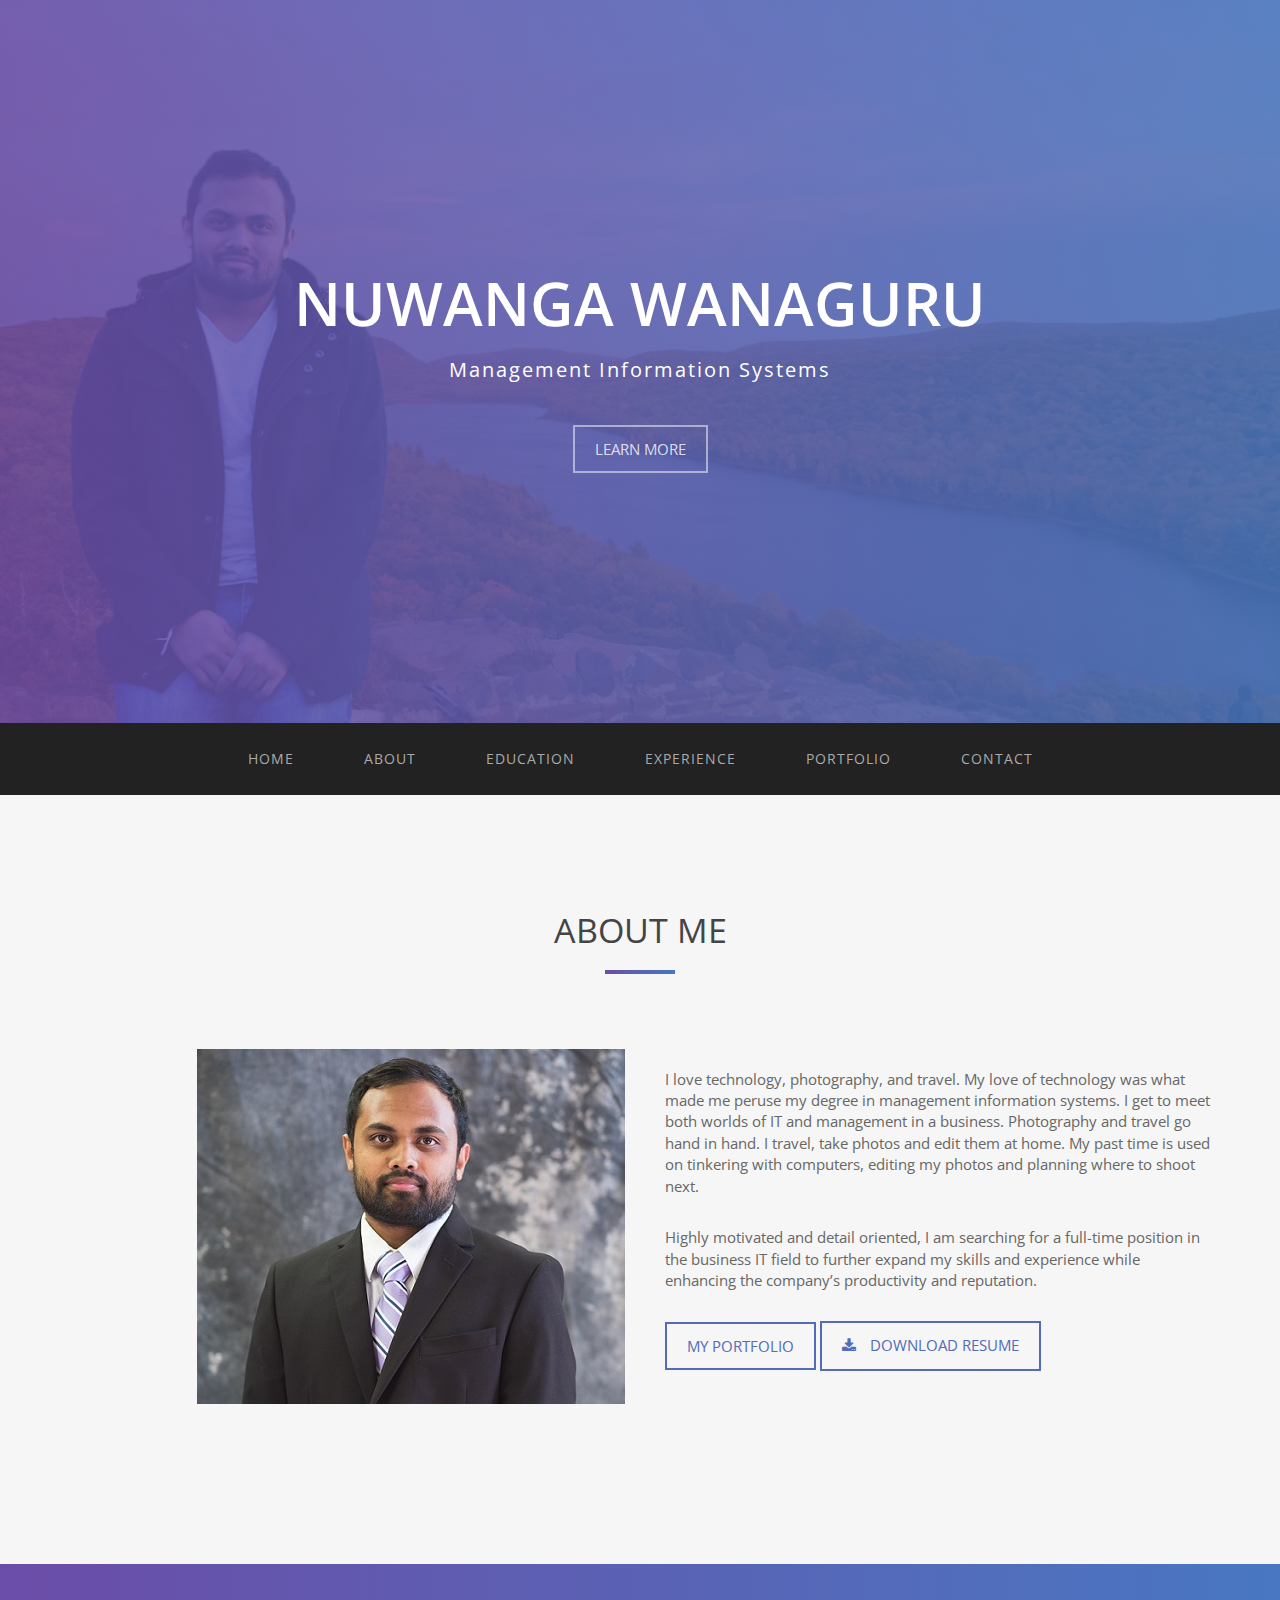
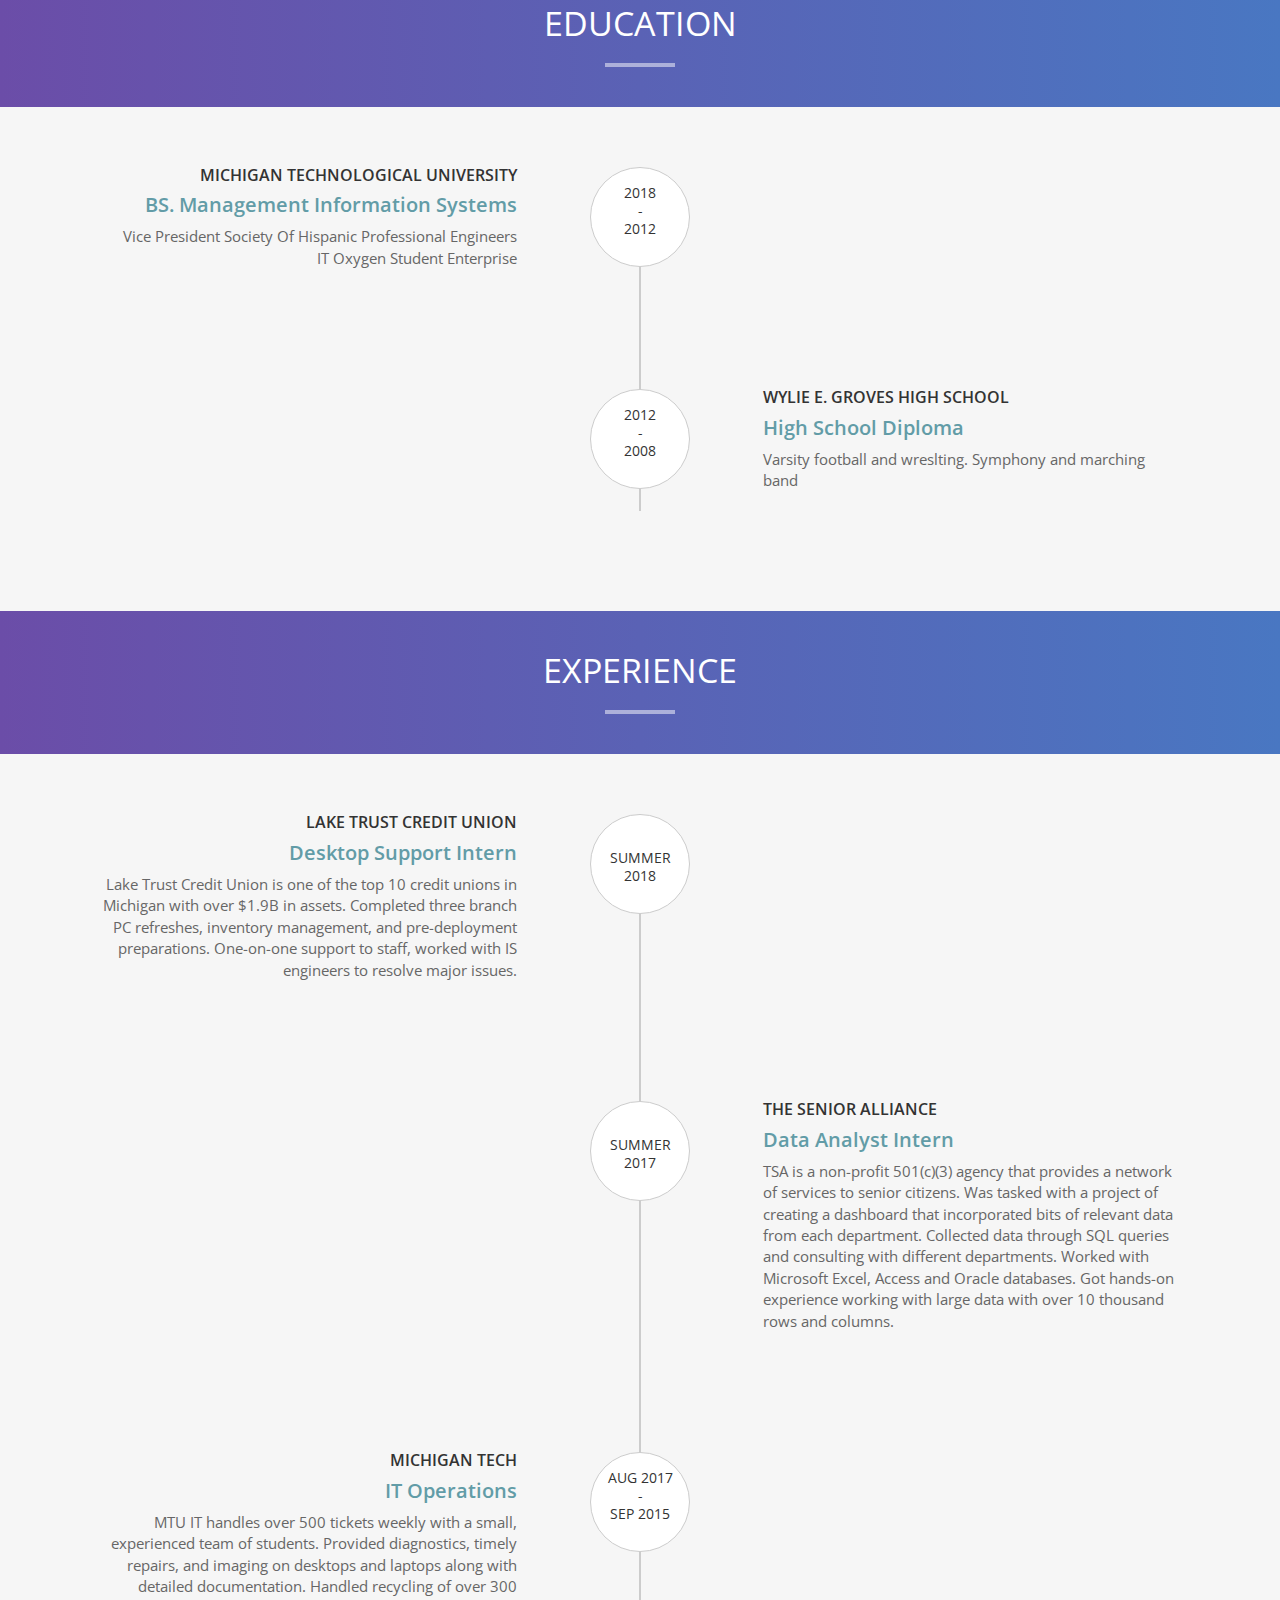
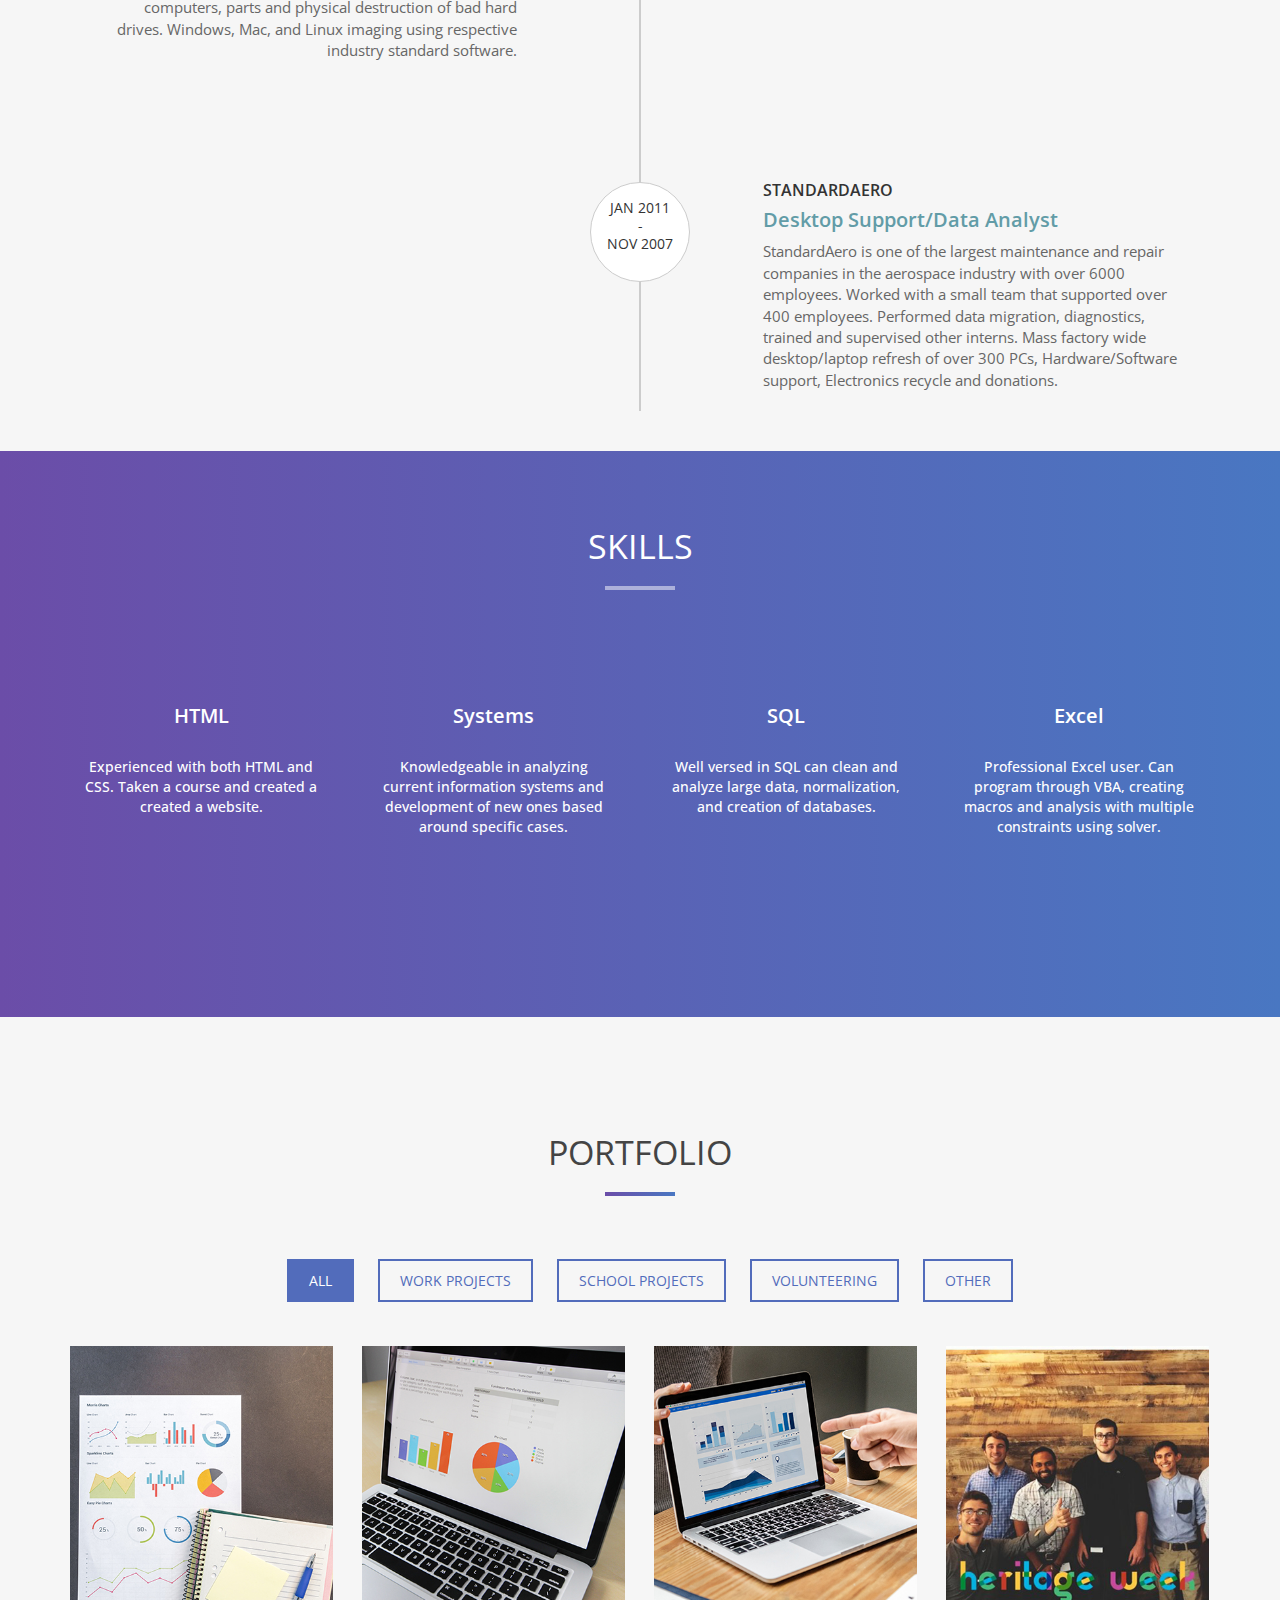
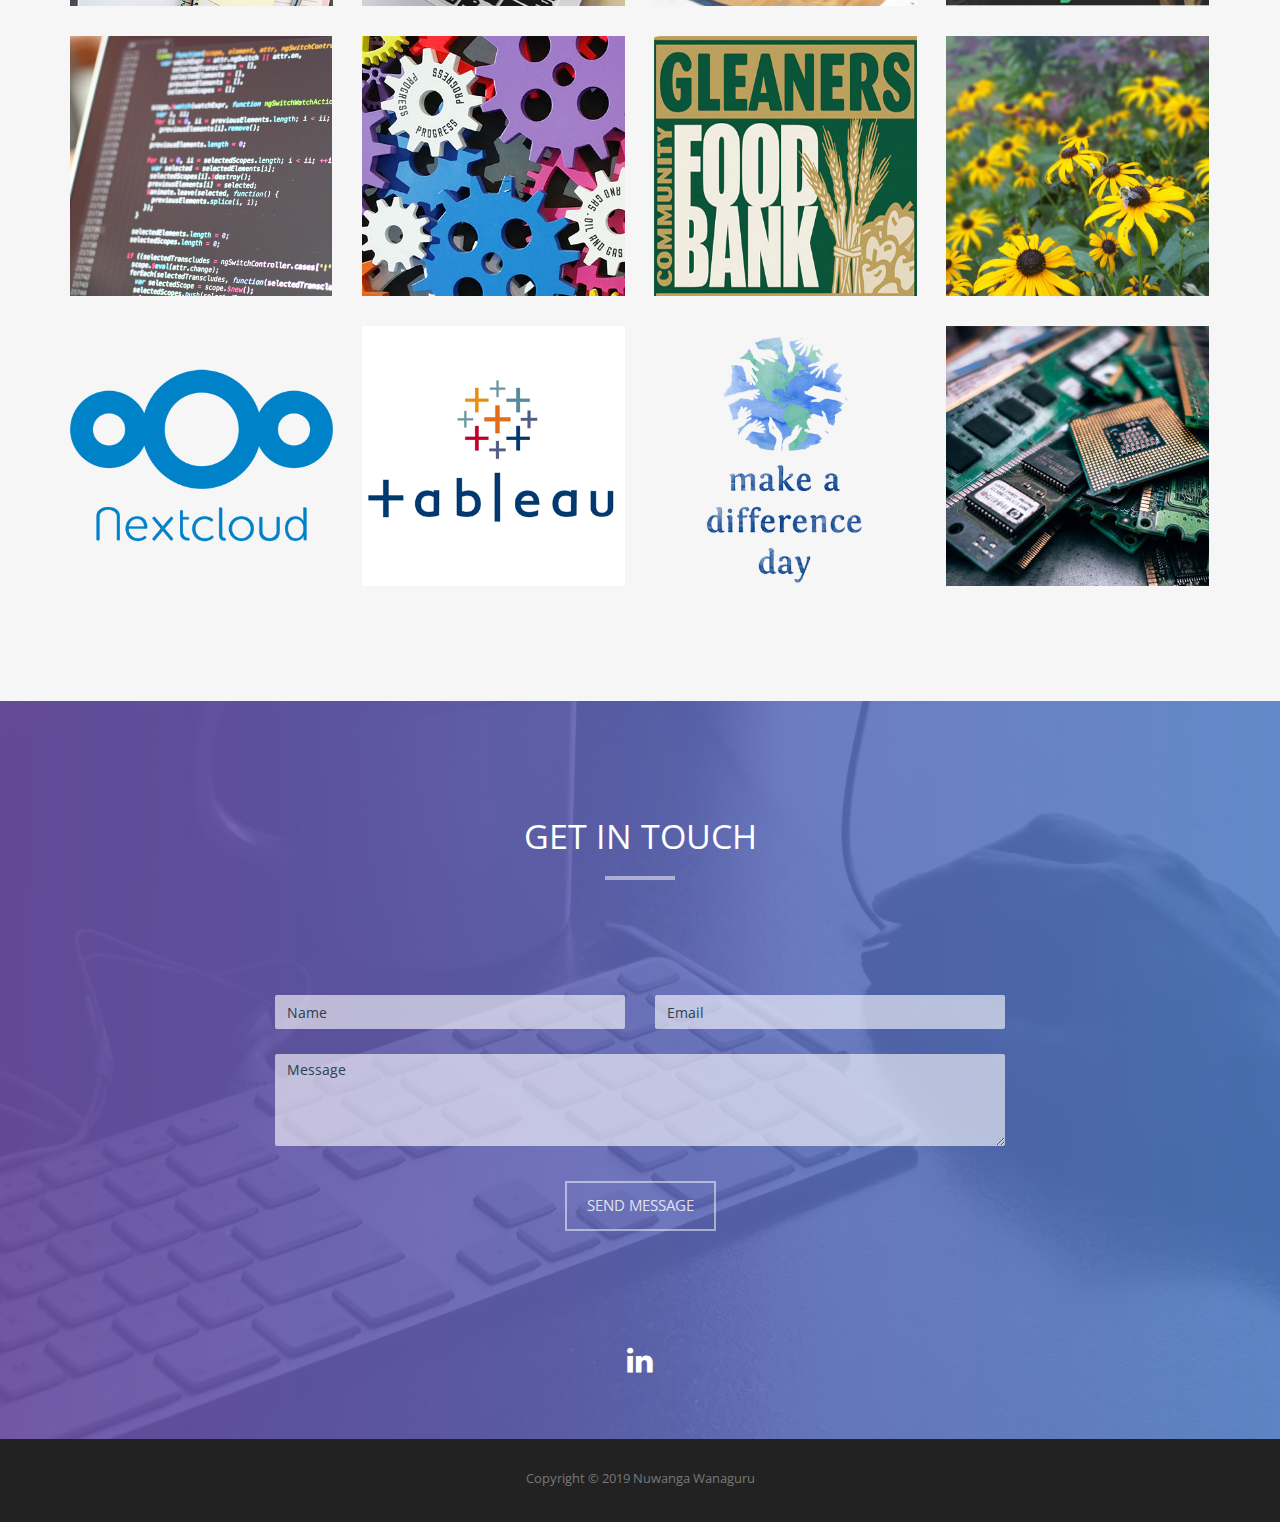
==== commit 477210ae: "Comment Fix attemp #2" ====
--- a/index.html
+++ b/index.html
@@ -472,14 +472,27 @@
         <hr>
       </div>
       <div class="col-md-8 col-md-offset-2">
-        <form method="post" name="contact_form" action="action.php">
-      	    Your Name:
-      	    <input type="text" name="name">
-      	    Email Address:
-      	    <input type="text" name="email">
-      	    Message:
-      	    <textarea name="message"></textarea>
-      	    <input type="submit" value="Submit">
+        <form  action="mailto:nuwnaga.wanaguru@gmail.com" id="contactForm"  method="get" name="contact_form" entype="text/plain" >
+          <div class="row">
+            <div class="col-md-6">
+              <div class="form-group">
+                <input type="text" id="name" class="form-control" placeholder="Name" required="required">
+                <p class="help-block text-danger"></p>
+              </div>
+            </div>
+            <div class="col-md-6">
+              <div class="form-group">
+                <input type="email" id="email" class="form-control" placeholder="Email" required="required">
+                <p class="help-block text-danger"></p>
+              </div>
+            </div>
+          </div>
+          <div class="form-group">
+            <textarea name="message" id="message" class="form-control" rows="4" placeholder="Message" required></textarea>
+            <p class="help-block text-danger"></p>
+          </div>
+          <div id="success"></div>
+          <button type="submit" class="btn btn-default">Send Message</button>
 	     </form>
         <div class="social">
           <ul>
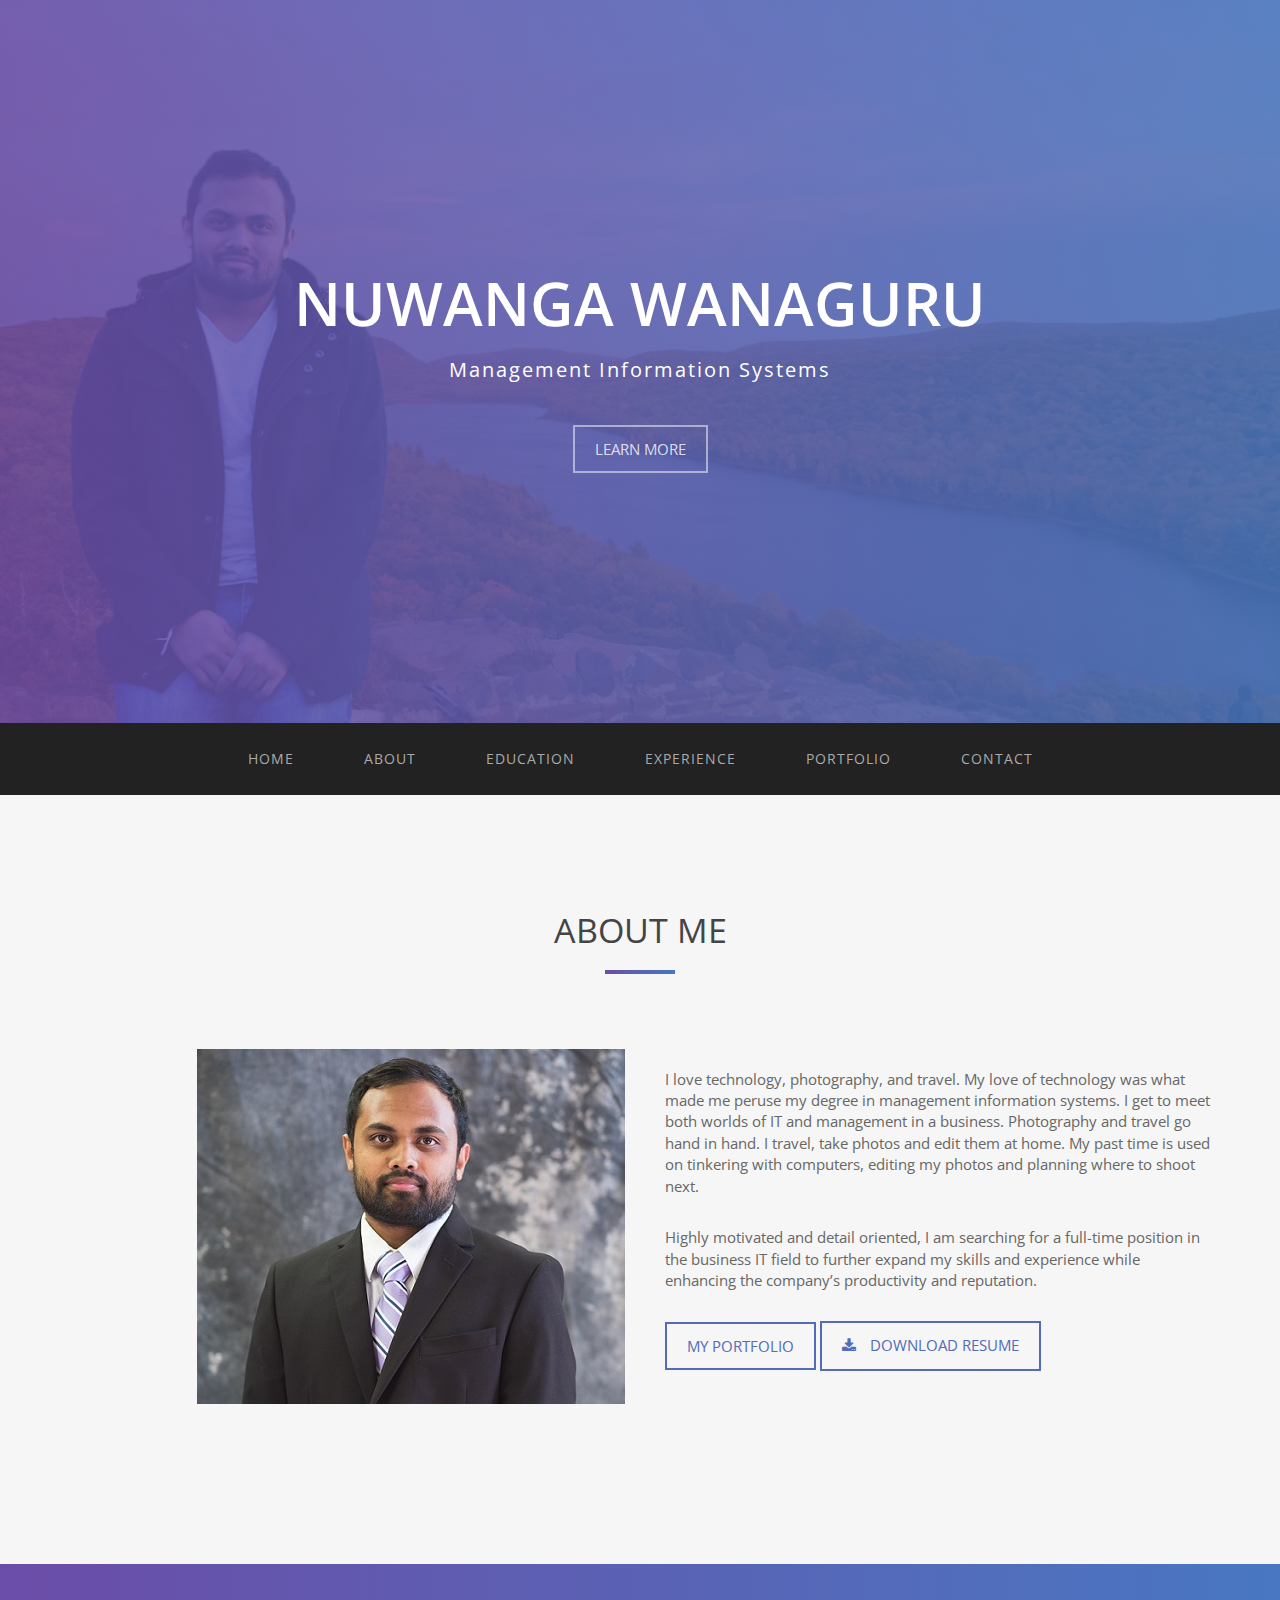
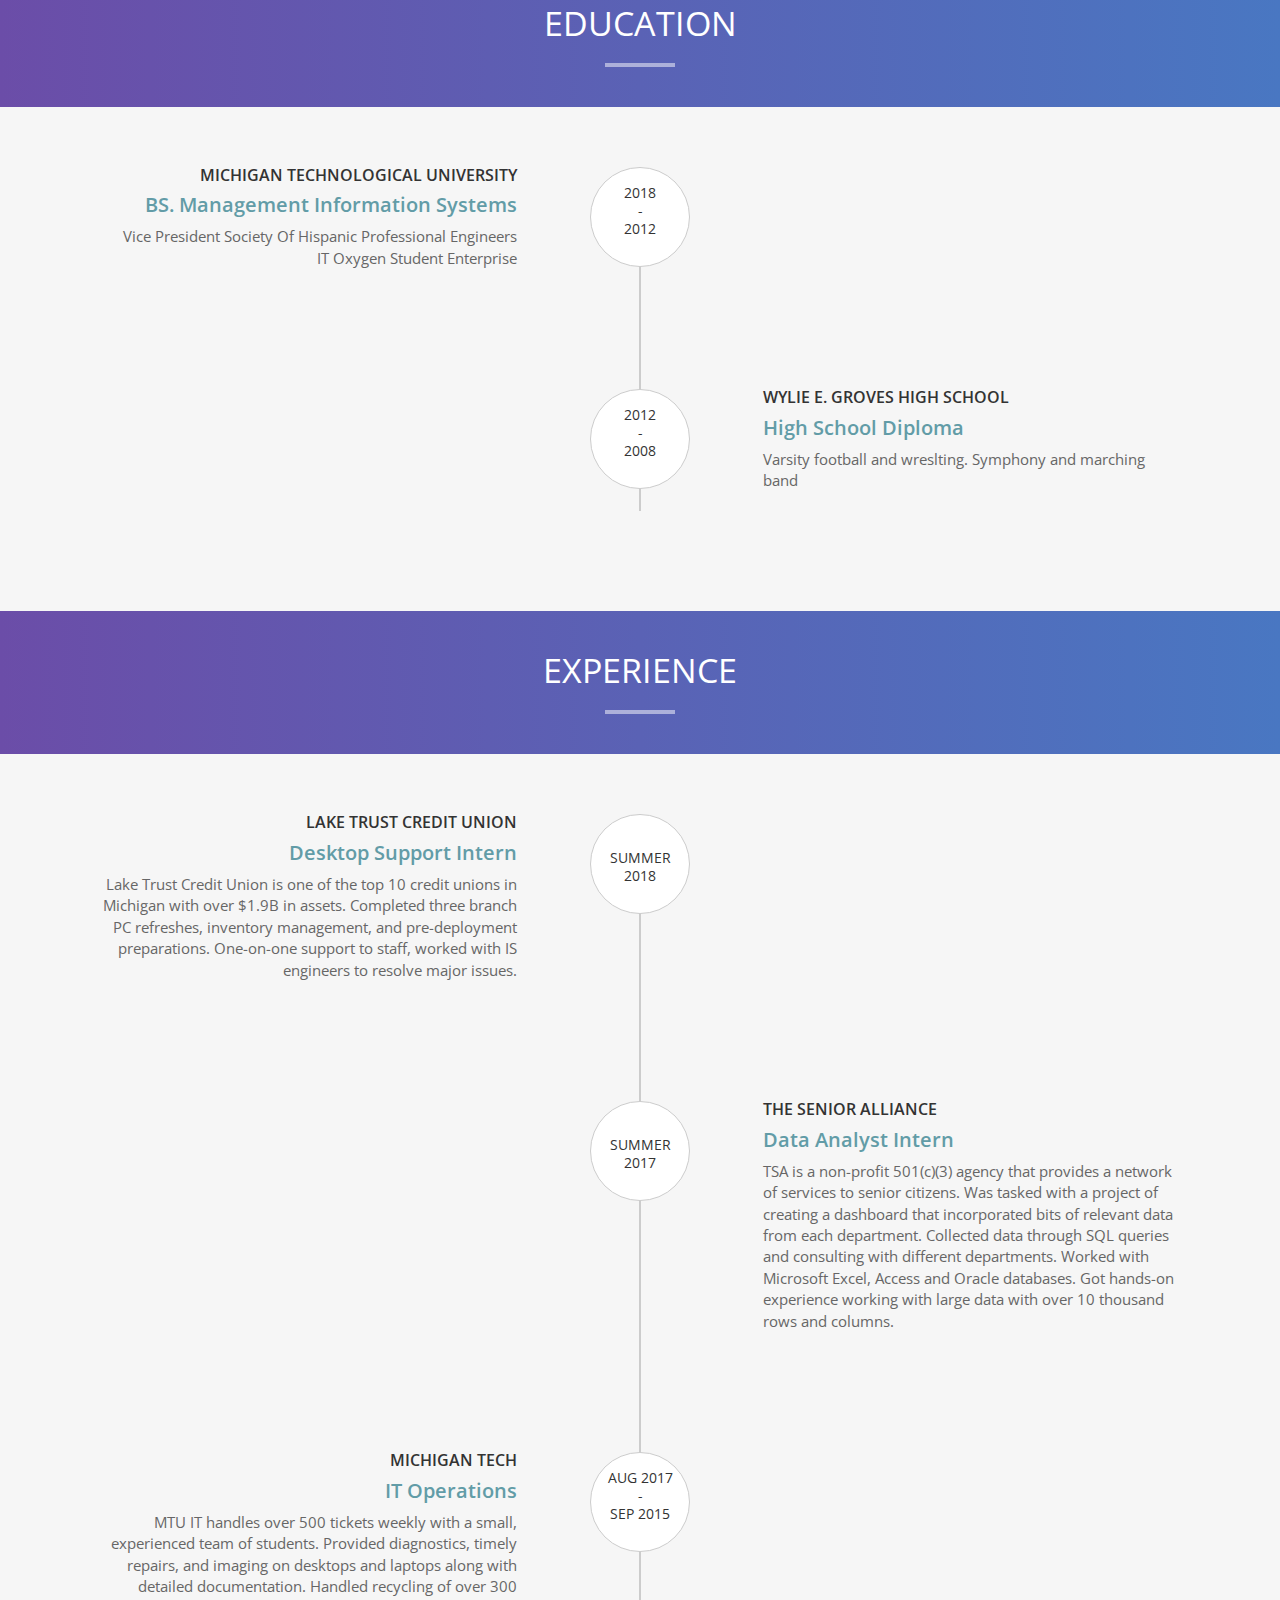
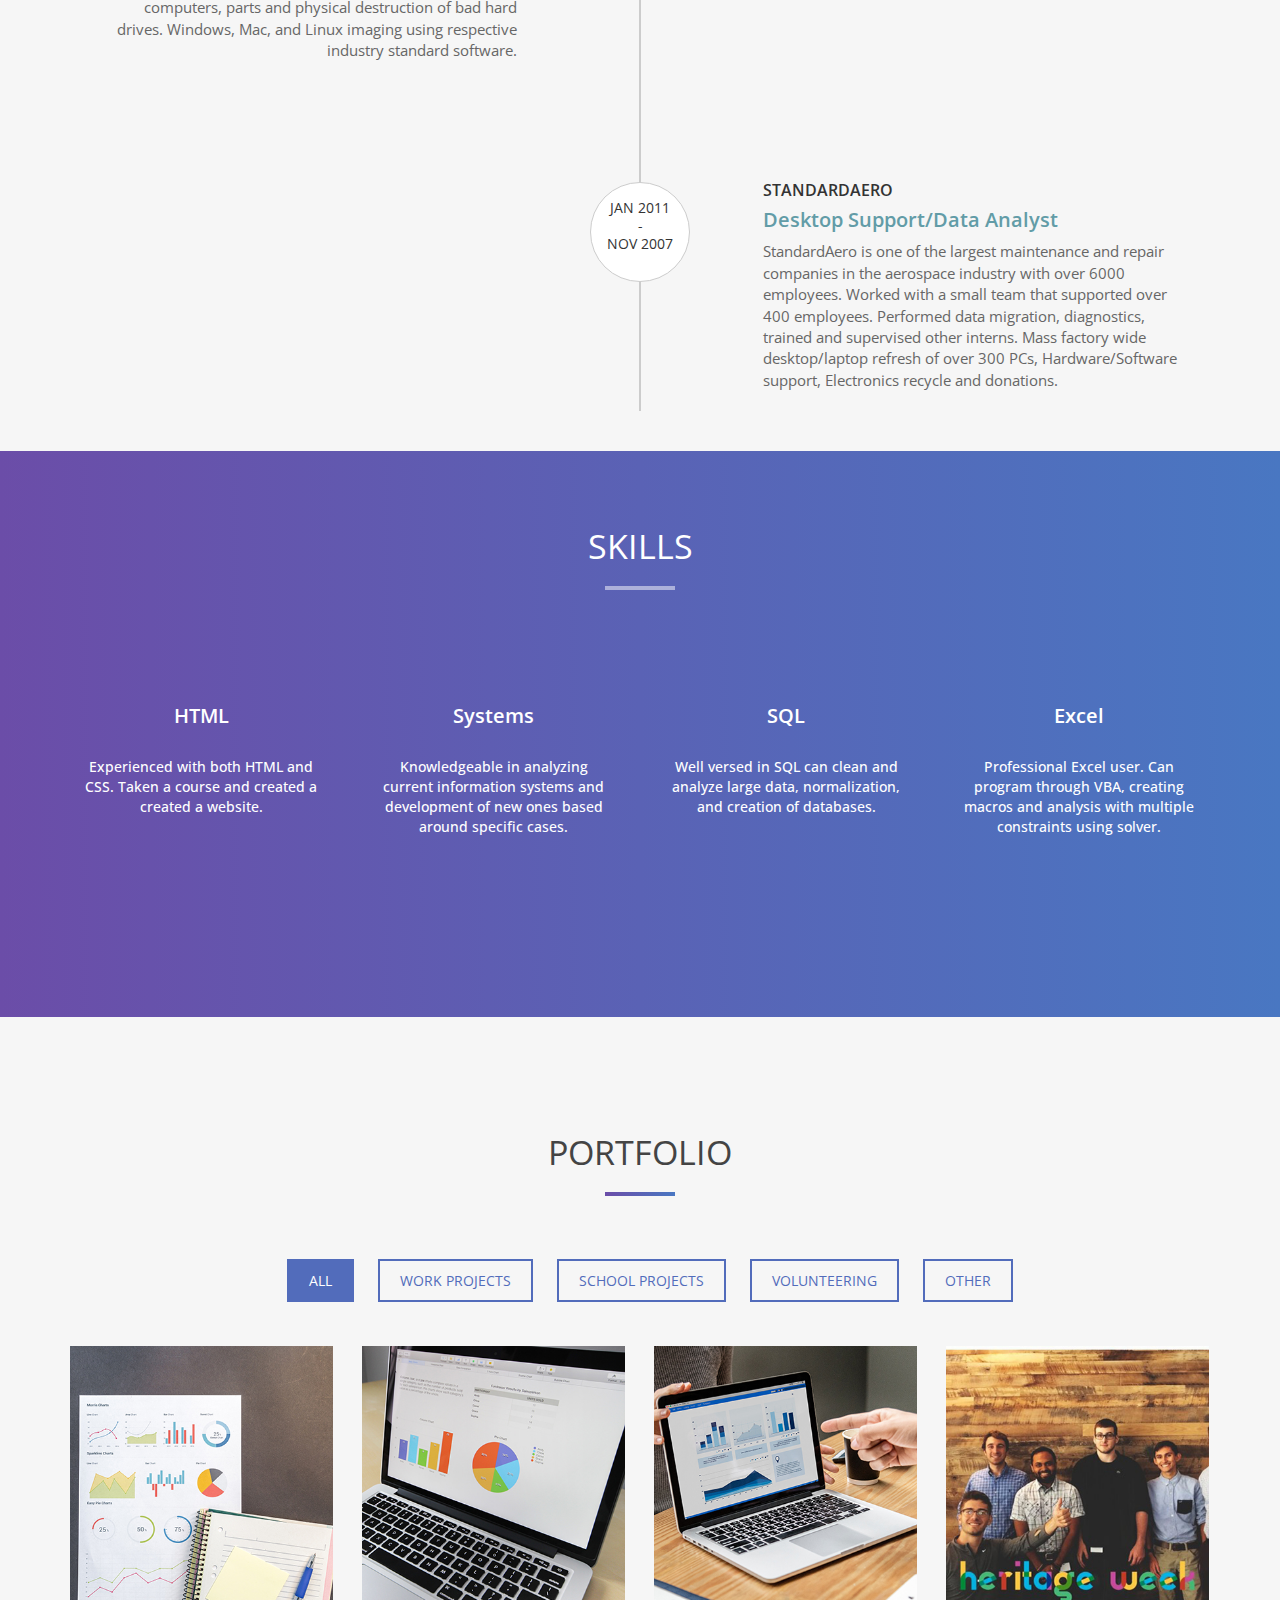
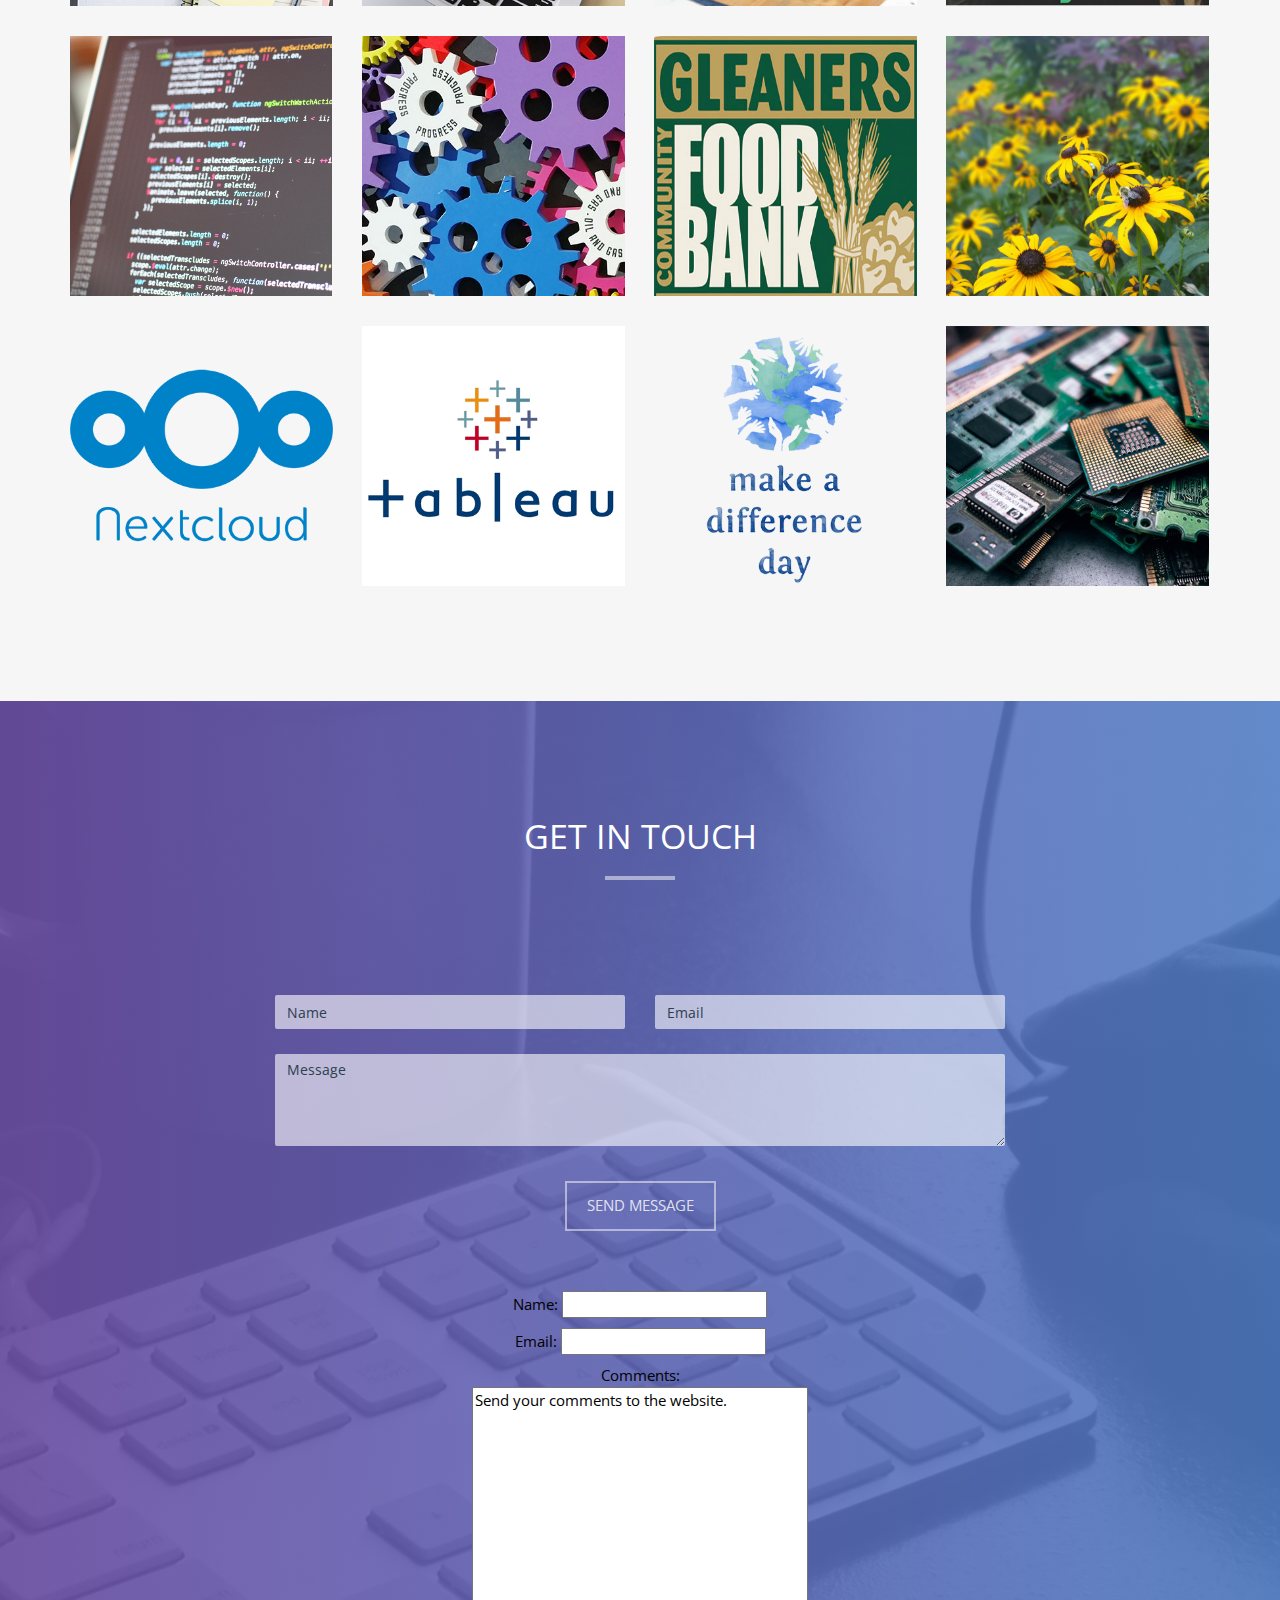
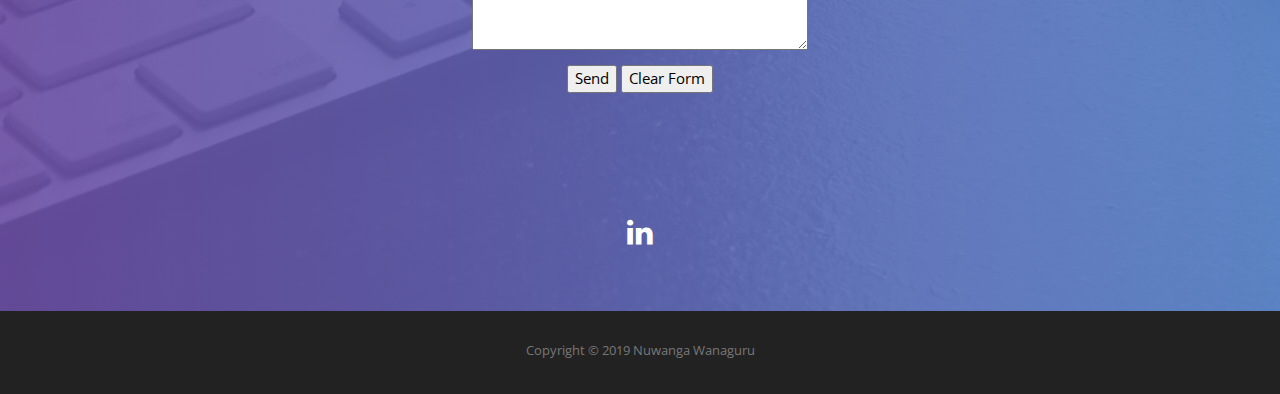
==== commit 2c478cbb: "Comment fix attemp 3" ====
--- a/index.html
+++ b/index.html
@@ -472,7 +472,7 @@
         <hr>
       </div>
       <div class="col-md-8 col-md-offset-2">
-        <form  action="mailto:nuwnaga.wanaguru@gmail.com" id="contactForm"  method="get" name="contact_form" entype="text/plain" >
+        <form  action="mailto:nuwnaga.wanaguru@gmail.com" method="get" name="contact_form" entype="text/plain" >
           <div class="row">
             <div class="col-md-6">
               <div class="form-group">
@@ -492,8 +492,19 @@
             <p class="help-block text-danger"></p>
           </div>
           <div id="success"></div>
-          <button type="submit" class="btn btn-default">Send Message</button>
+          <button type="submit" class="btn btn-default" value="Send">Send Message</button>
 	     </form>
+       <form action="nuwanga.wanaguru@gmail.com" method="get" enctype="text/plain">
+      <p>Name: <input type="text" name="name"/></p>
+      <p>Email: <input type="text" name="email"/></p>
+      <p>Comments:
+        <br />
+        <textarea name="comments" rows = "12" cols = "35">Send your comments to the website.</textarea>
+        <br>
+      <p><input type="submit" name="submit" value="Send" />
+        <input type="reset" name="reset" value="Clear Form" />
+      </p>
+    </form>
         <div class="social">
           <ul>
             <li><a href="contact-form.html"><i class="fa fa-linkedin"></i></a></li>
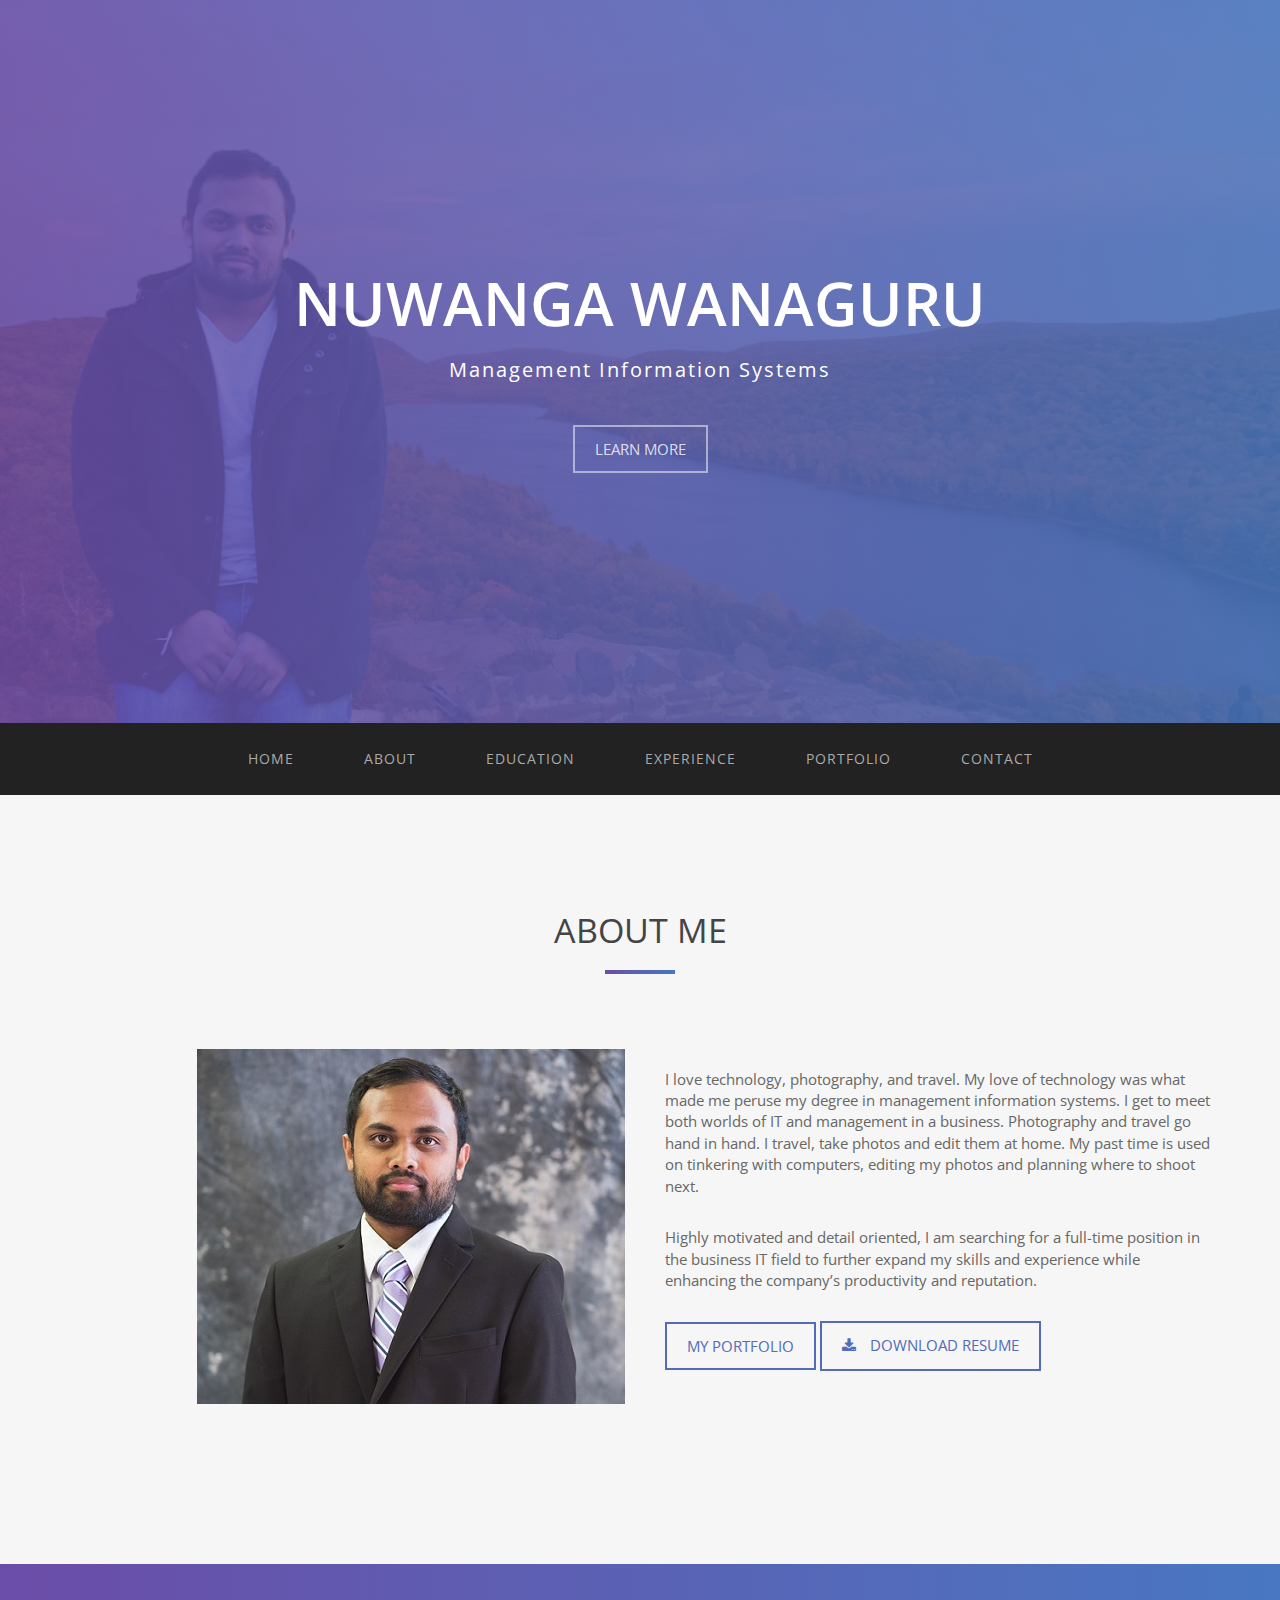
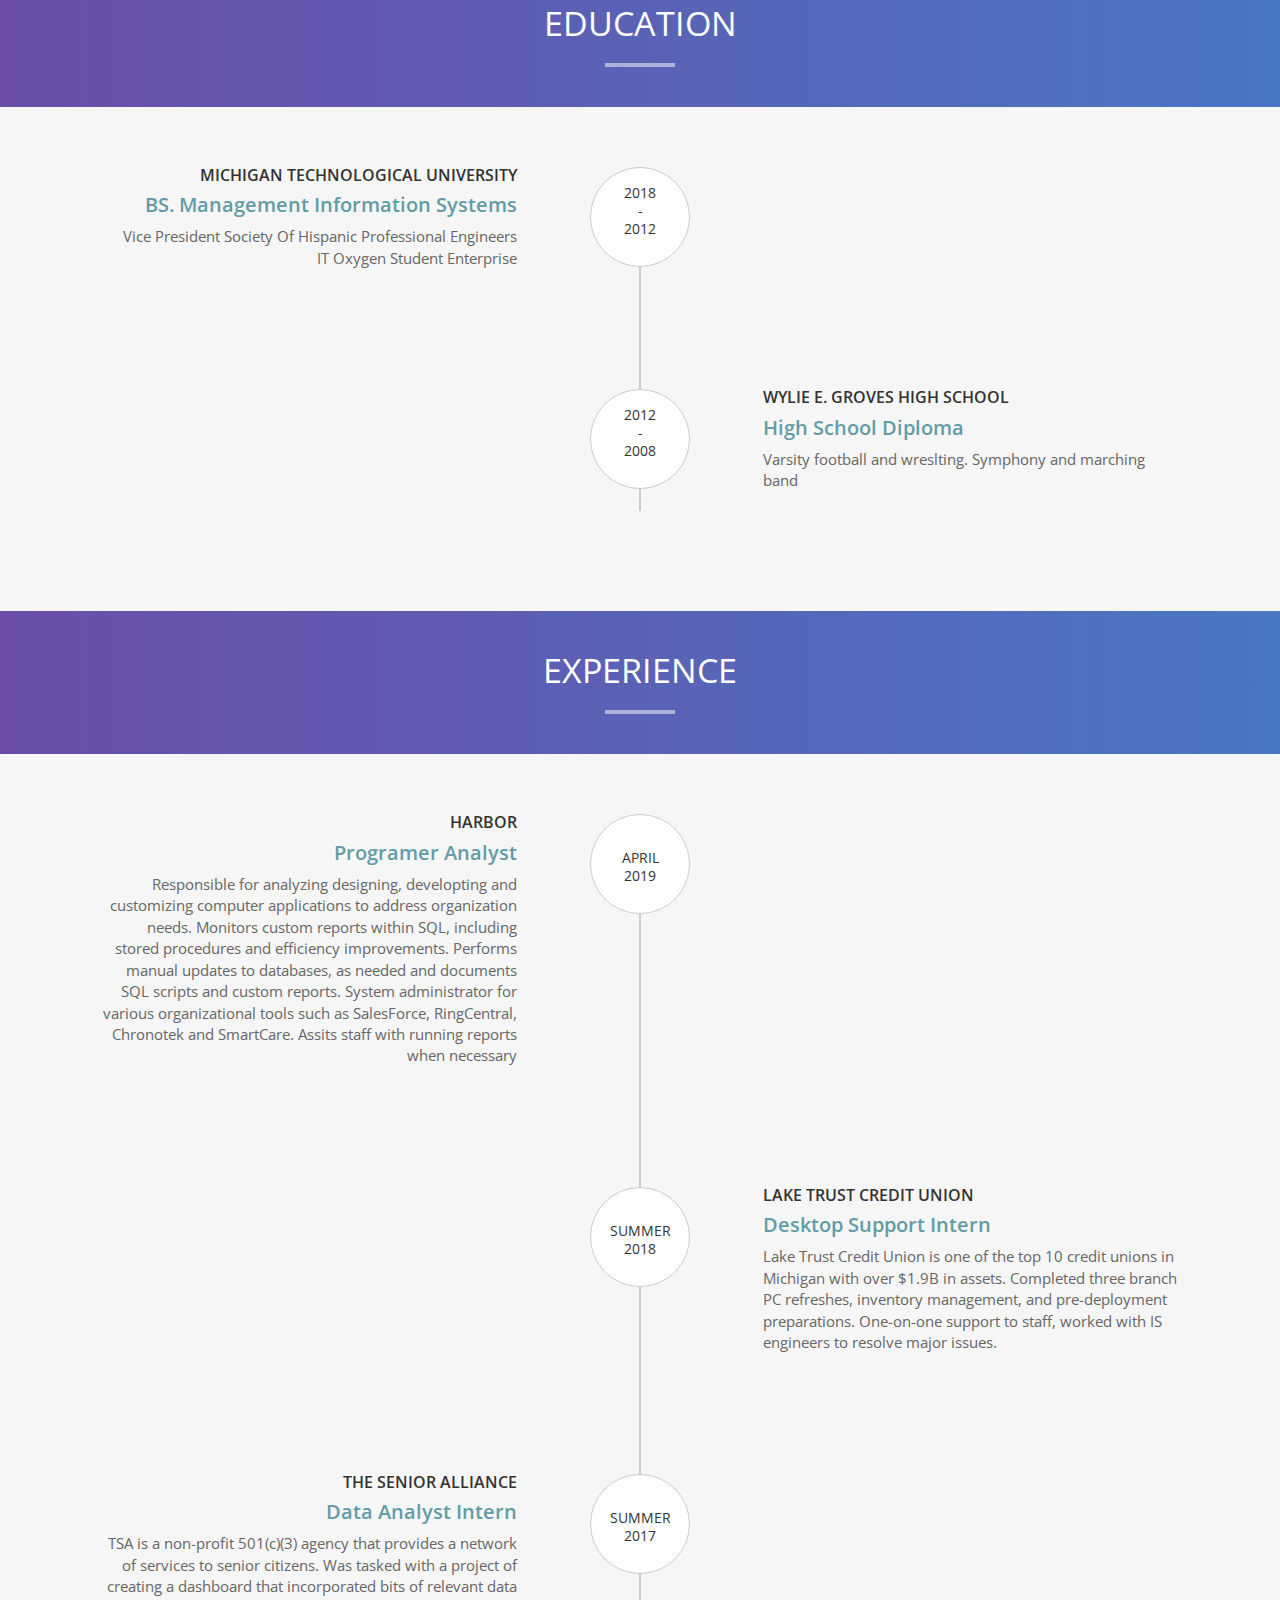
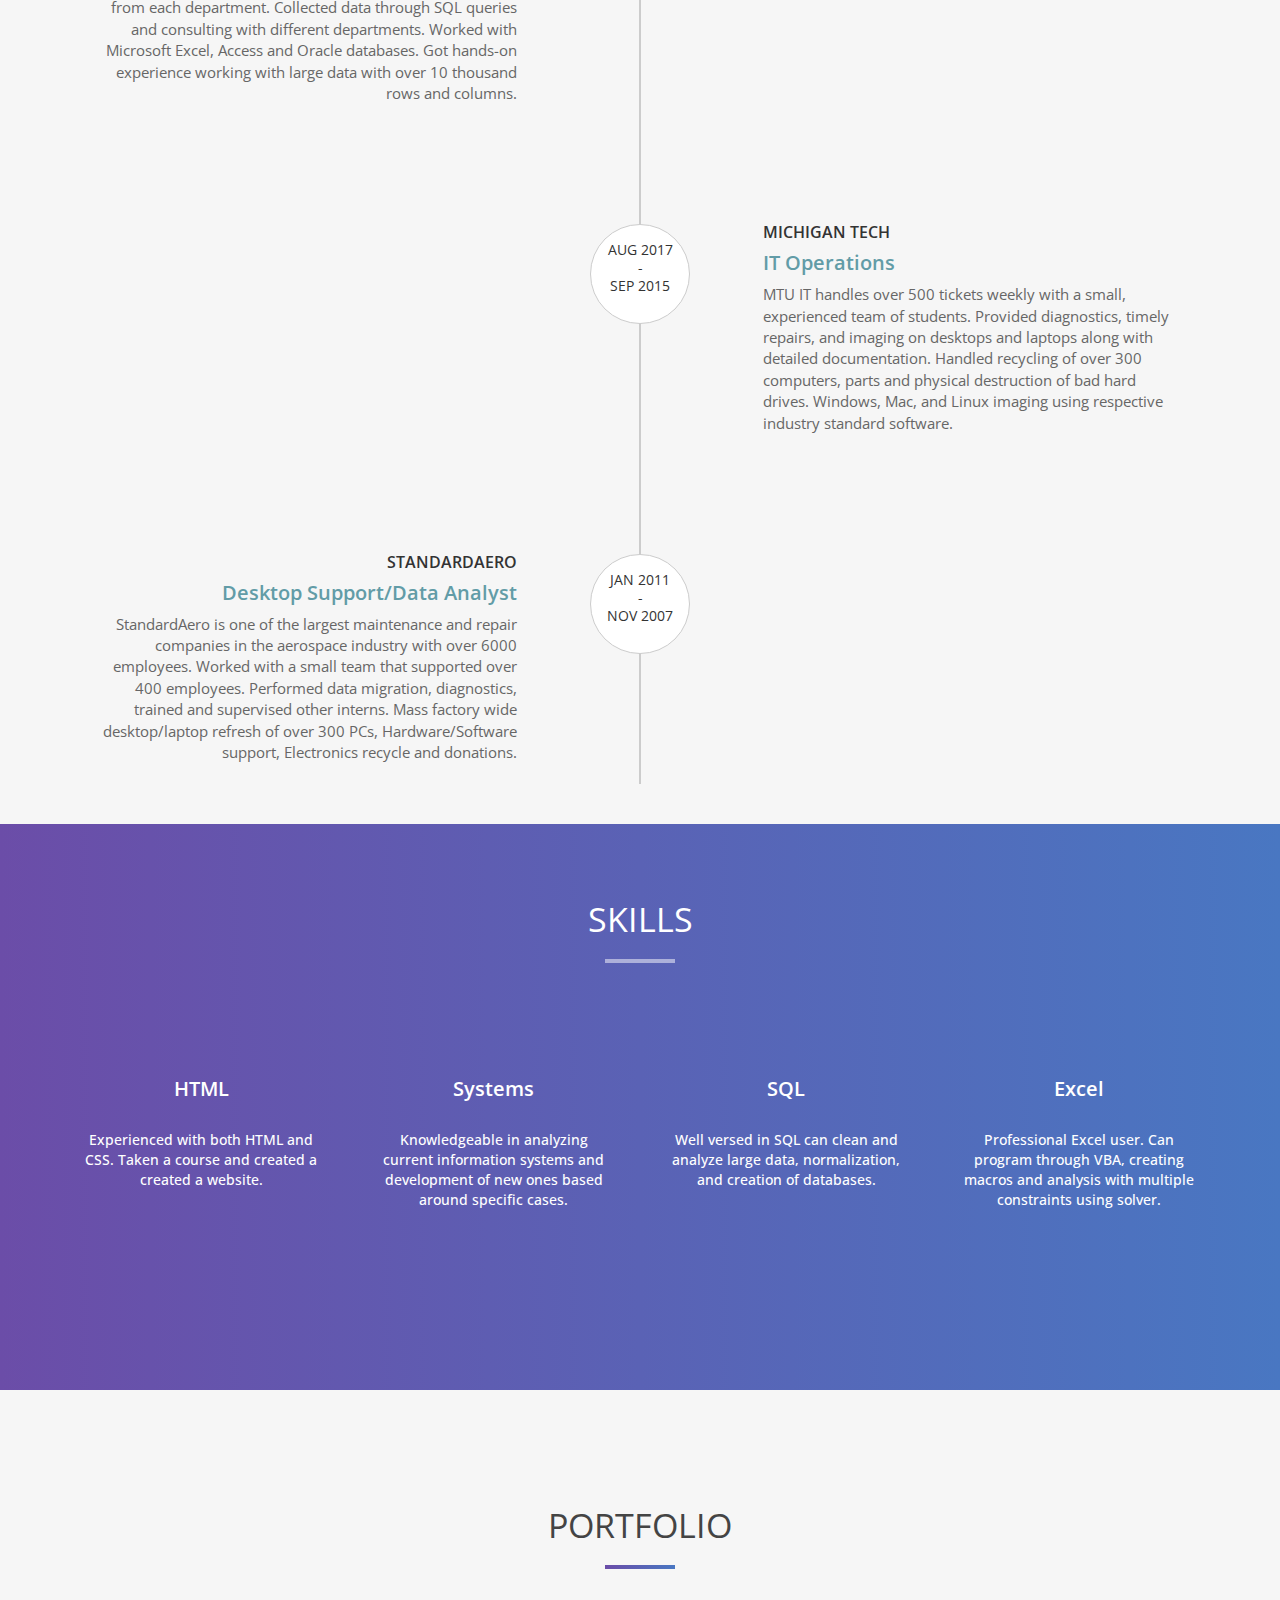
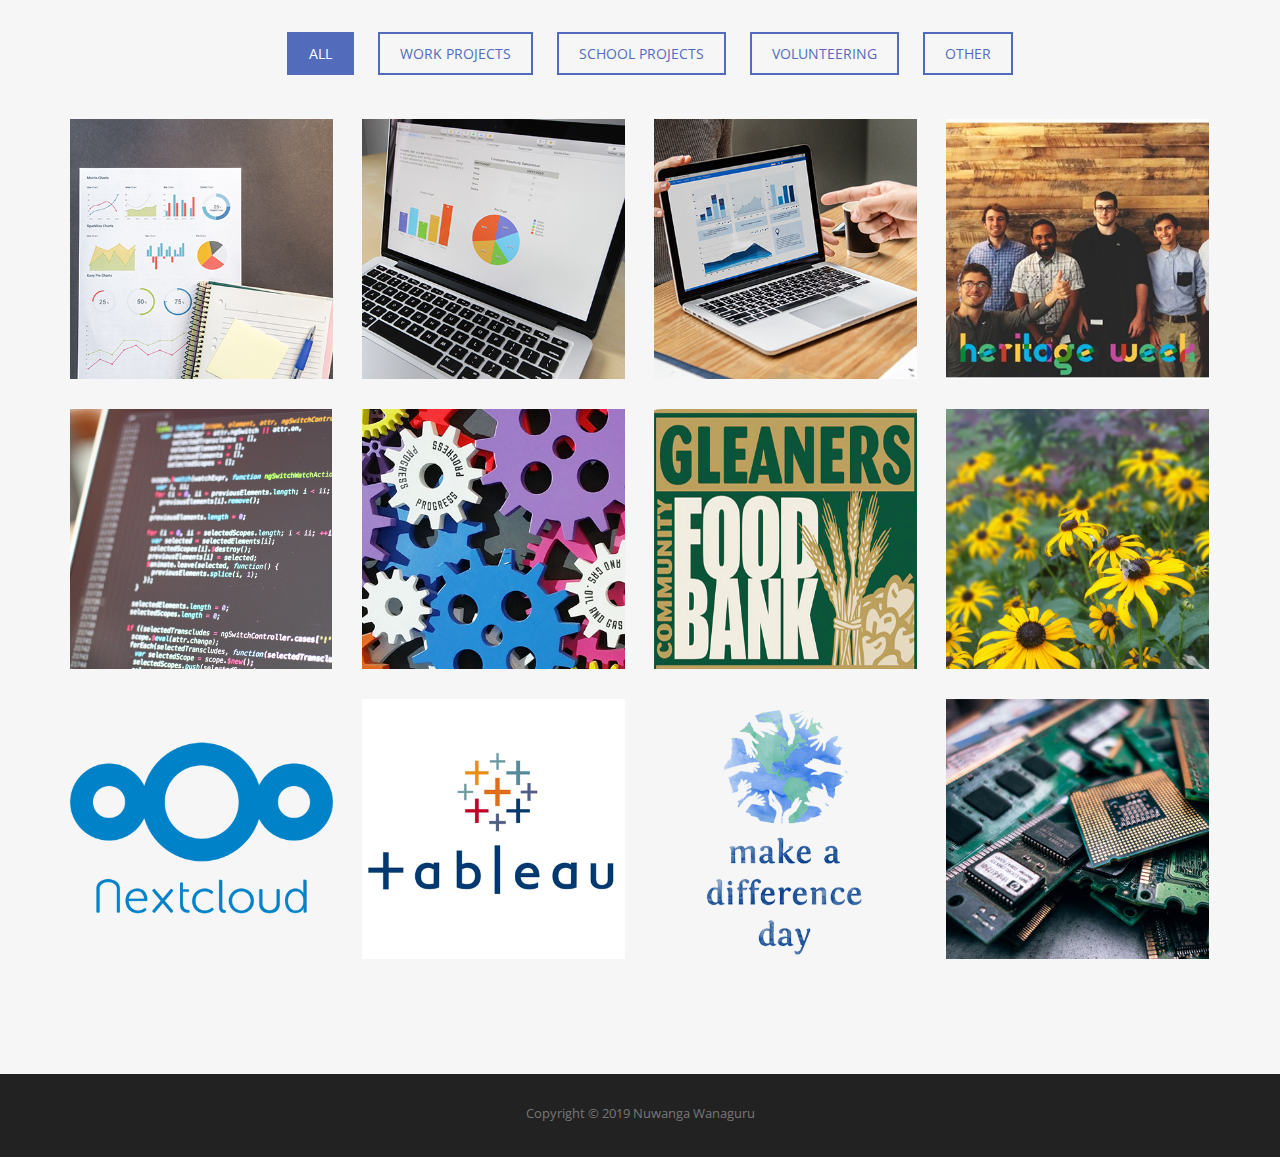
==== commit 71ec4b99: "Removed Contact me section updated work experiance for harbor" ====
--- a/index.html
+++ b/index.html
@@ -166,6 +166,25 @@
           <ul class="timeline">
             <li>
               <div class="timeline-image">
+                <h4> <br> April <br> 2019 </h4>
+              </div>
+              <div class="timeline-panel">
+                <div class="timeline-heading">
+                  <h4>Harbor</h4>
+                  <h4 class="subheading">Programer Analyst</h4>
+                </div>
+                <div class="timeline-body">
+                  <p>Responsible for analyzing designing, developting and customizing computer applications to address organization needs.
+                    Monitors custom reports within SQL, including stored procedures and efficiency improvements.
+                    Performs manual updates to databases, as needed and documents SQL scripts and custom reports.
+                    System administrator for various organizational tools such as SalesForce, RingCentral, Chronotek and SmartCare.
+                    Assits staff with running reports when necessary
+                  </p>
+                </div>
+              </div>
+            </li>
+            <li class="timeline-inverted">
+              <div class="timeline-image">
                 <h4> <br> Summer <br> 2018 </h4>
               </div>
               <div class="timeline-panel">
@@ -181,7 +200,7 @@
                 </div>
               </div>
             </li>
-            <li class="timeline-inverted">
+            <li>
               <div class="timeline-image">
                 <h4> <br>Summer <br> 2017 </h4>
               </div>
@@ -199,7 +218,7 @@
                 </div>
               </div>
             </li>
-            <li>
+            <li class="timeline-inverted">
               <div class="timeline-image">
                 <h4> Aug 2017 <br> - <br> Sep 2015 </h4>
               </div>
@@ -217,7 +236,7 @@
                 </div>
               </div>
             </li>
-            <li class="timeline-inverted">
+            <li>
               <div class="timeline-image">
                 <h4> Jan 2011 <br>
                   - <br>
@@ -463,7 +482,9 @@
 </div>
 <div id="breakerwhite">
 </div> -->
+
 <!-- Contact Section -->
+<!--
 <div id="contact" class="text-center">
   <div class="overlay">
     <div class="container">
@@ -513,7 +534,7 @@
       </div>
     </div>
   </div>
-</div>
+</div> -->
 <div id="footer">
   <div class="container text-center">
     <div class="fnav">
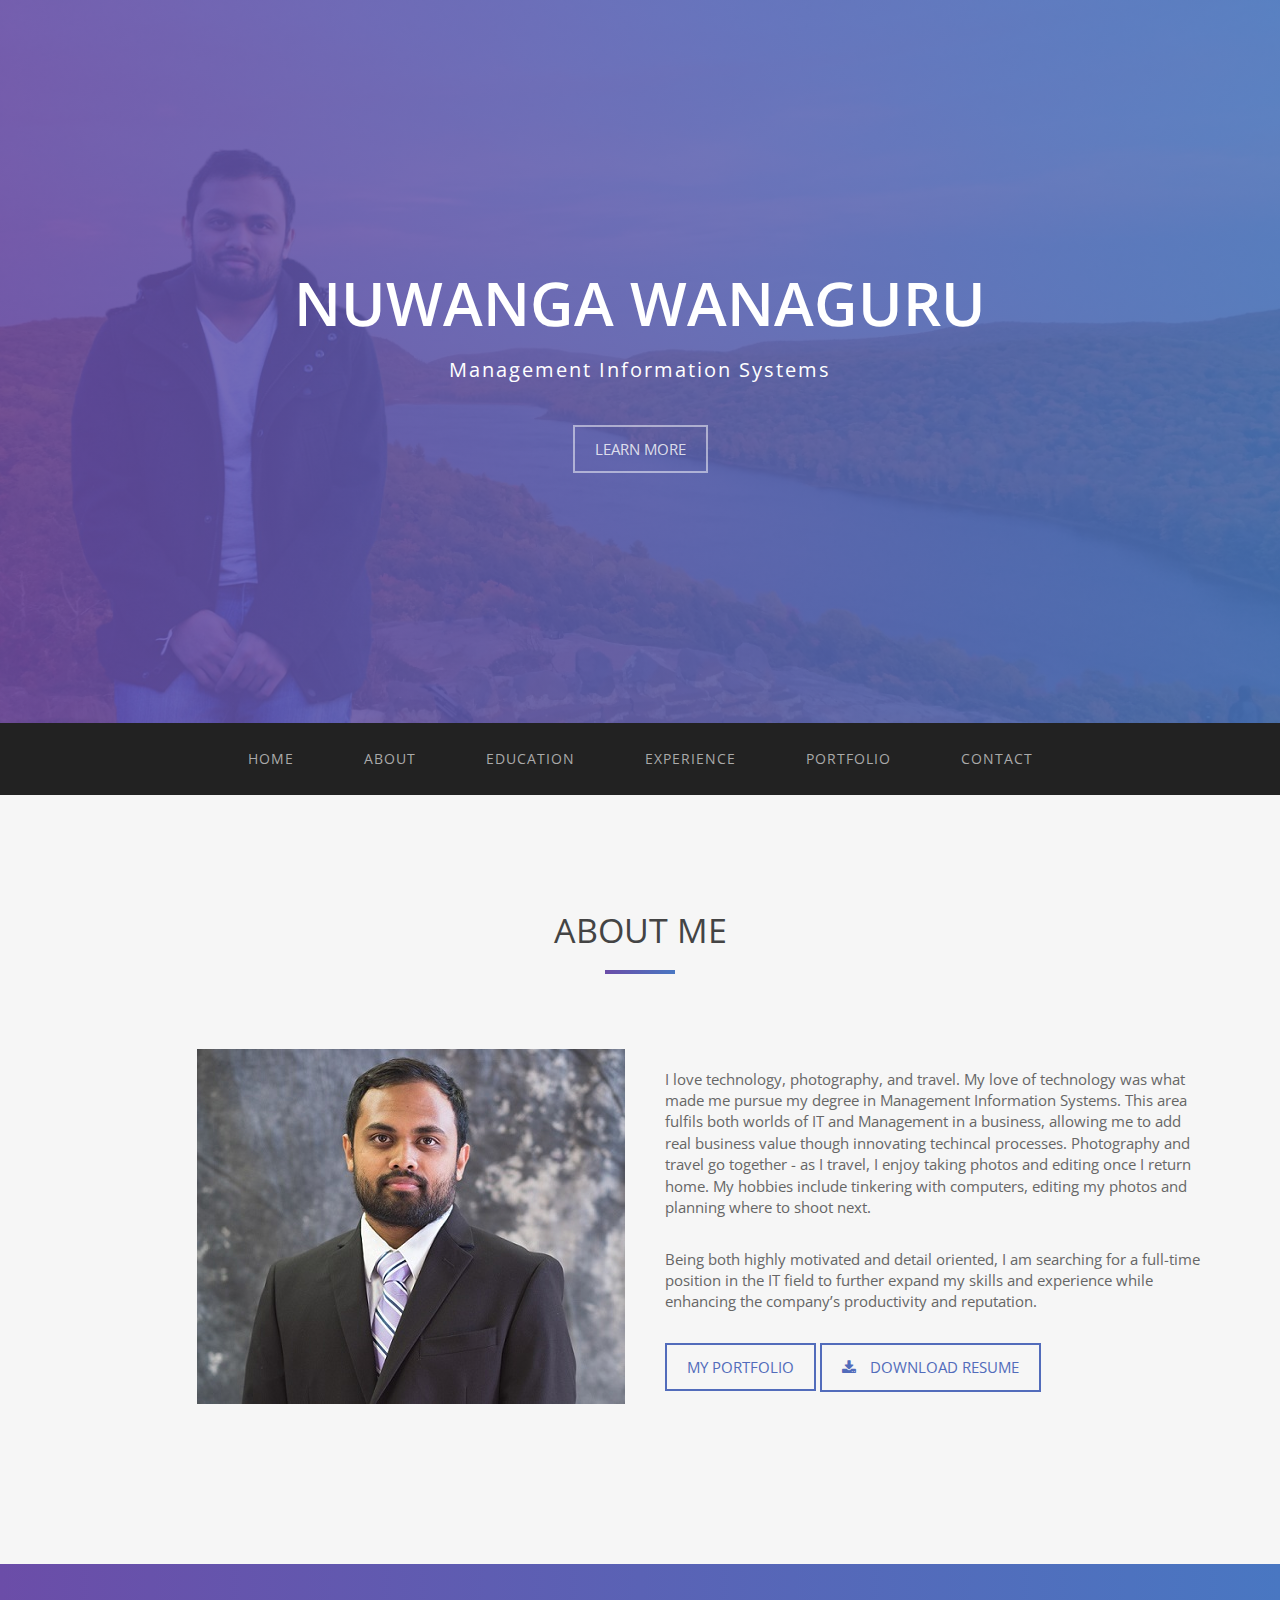
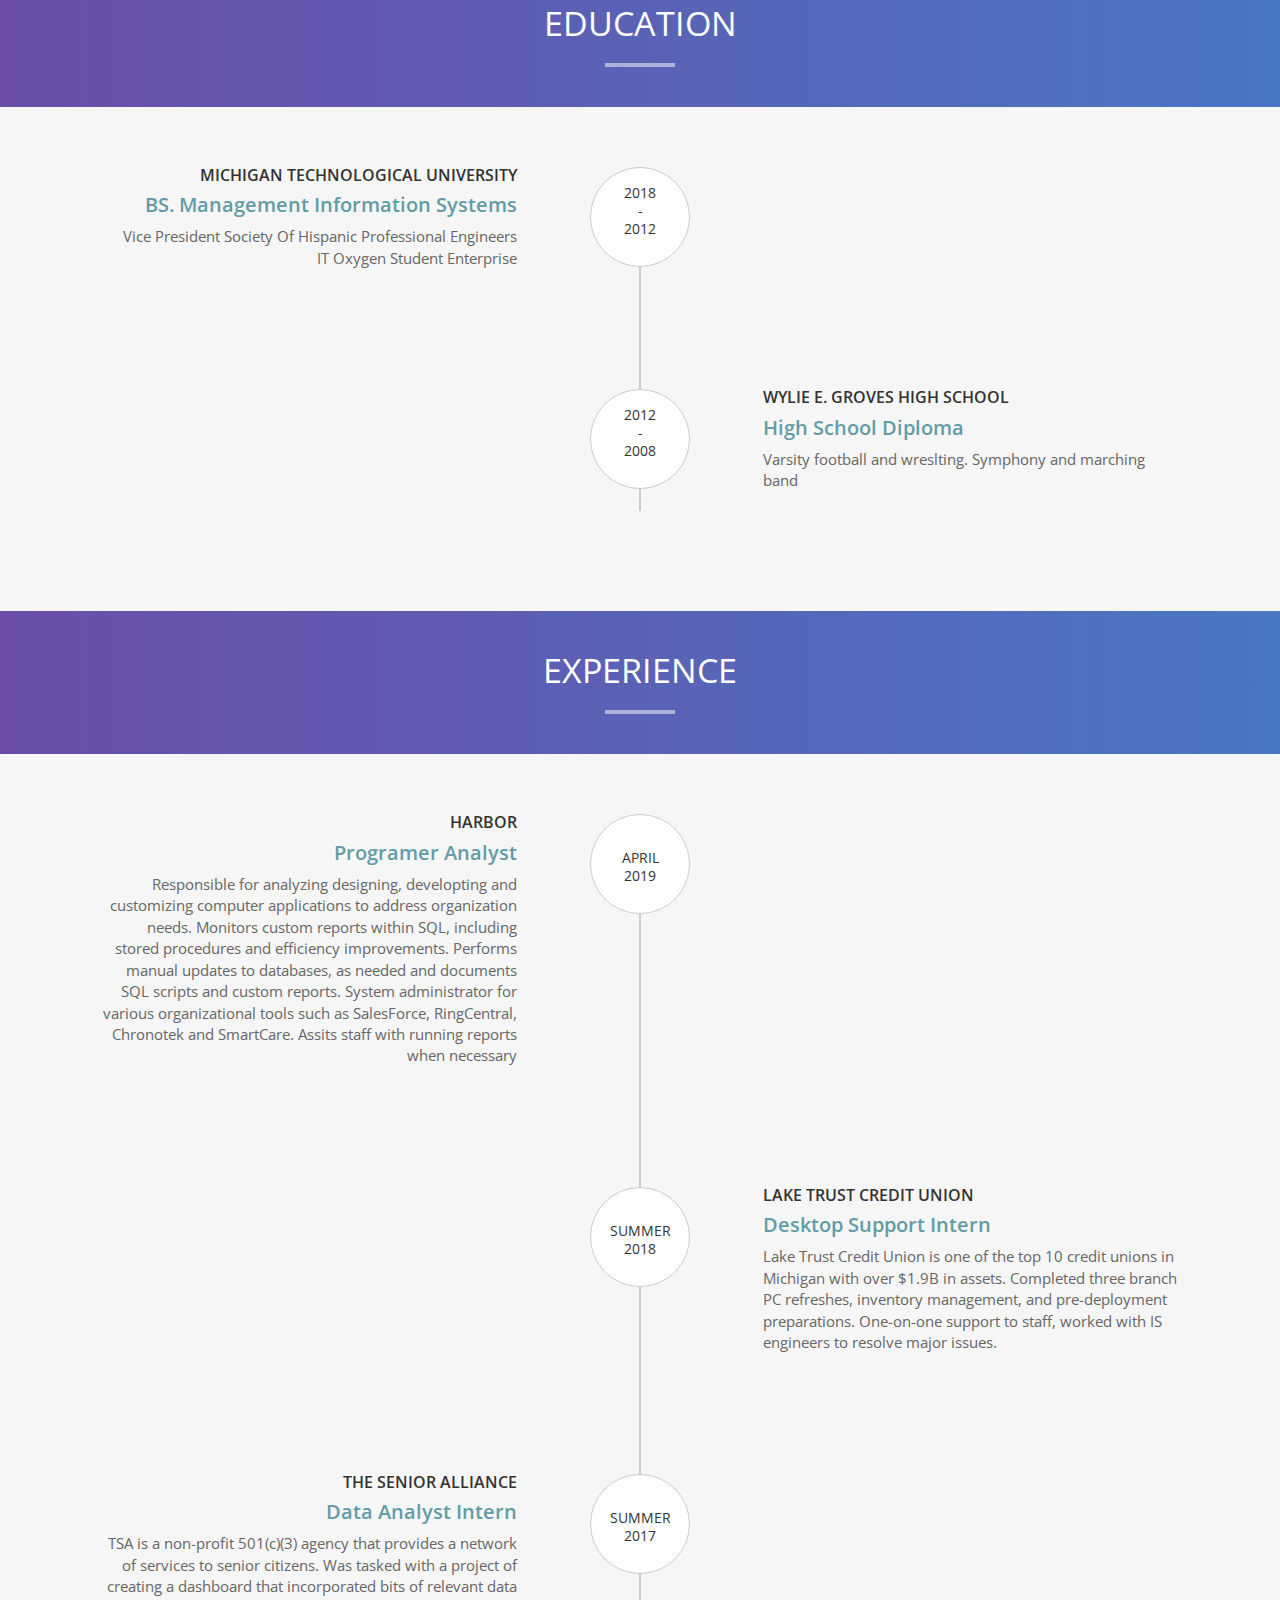
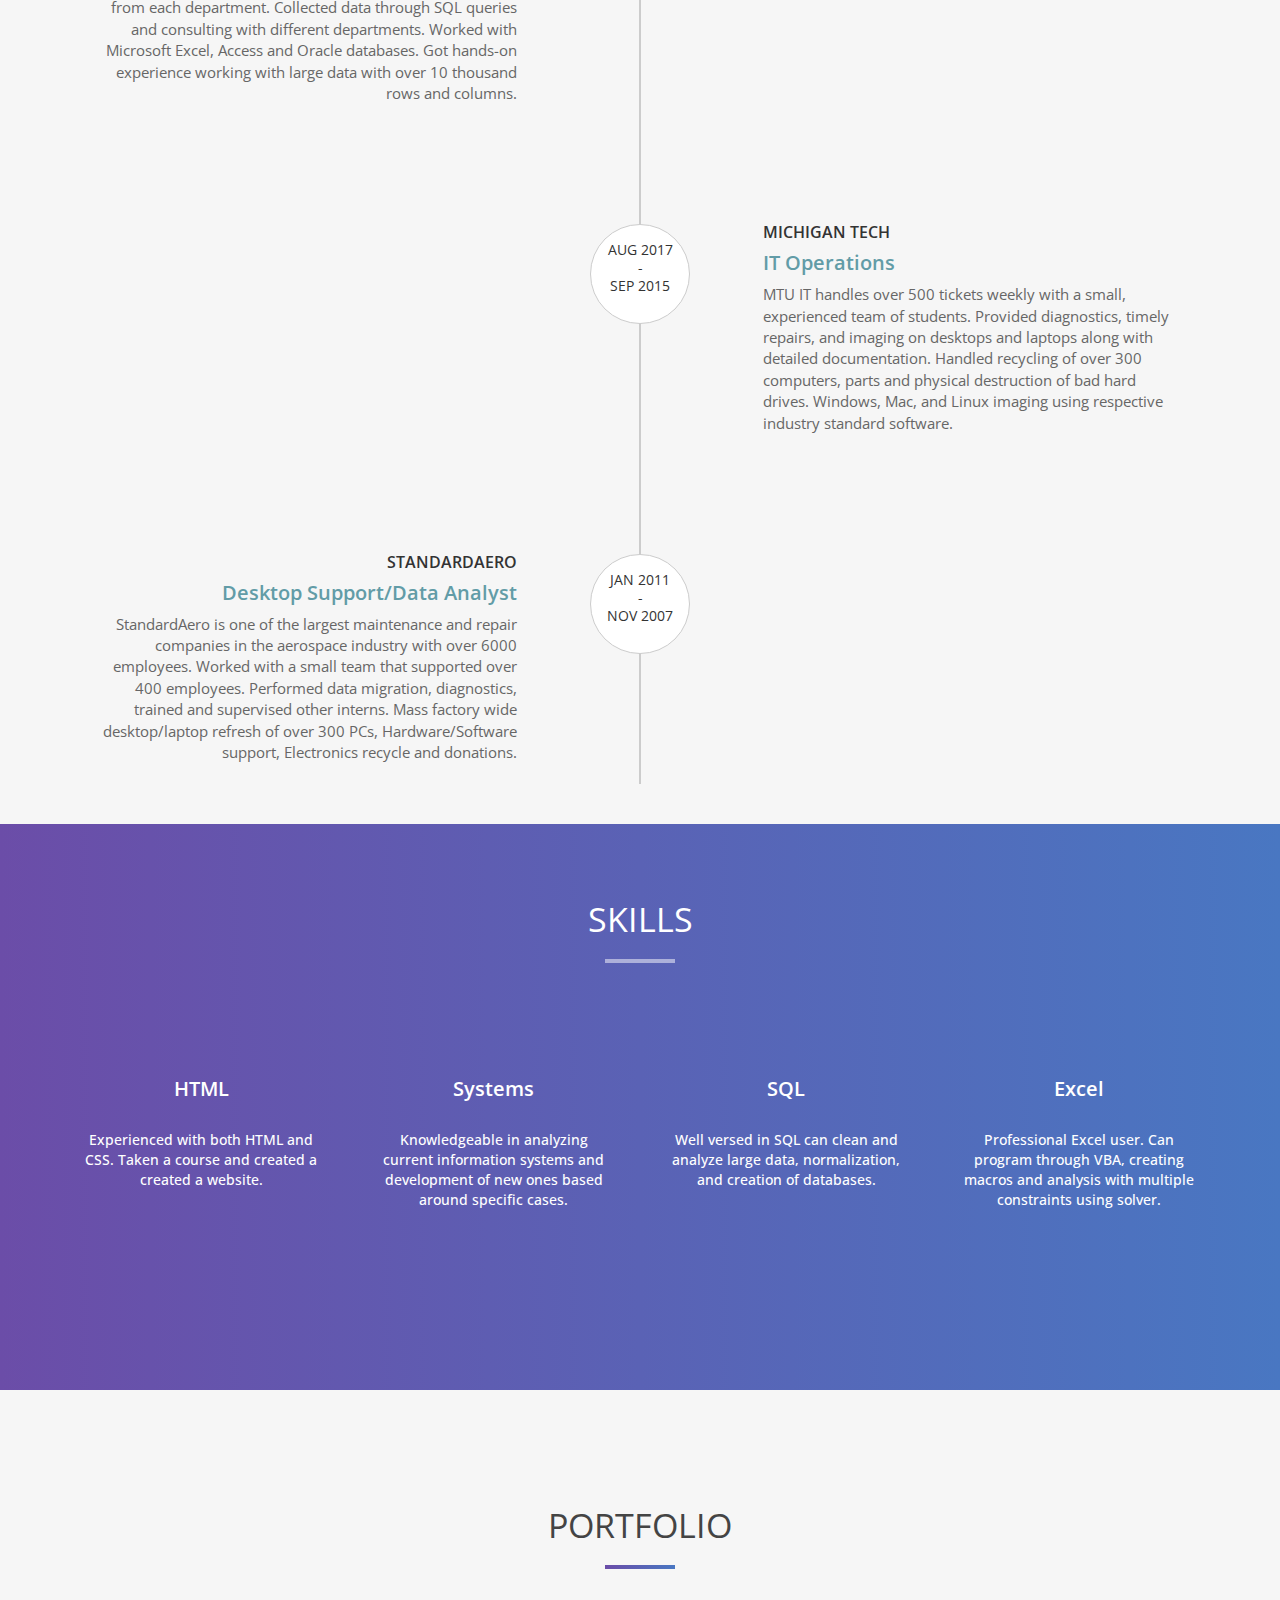
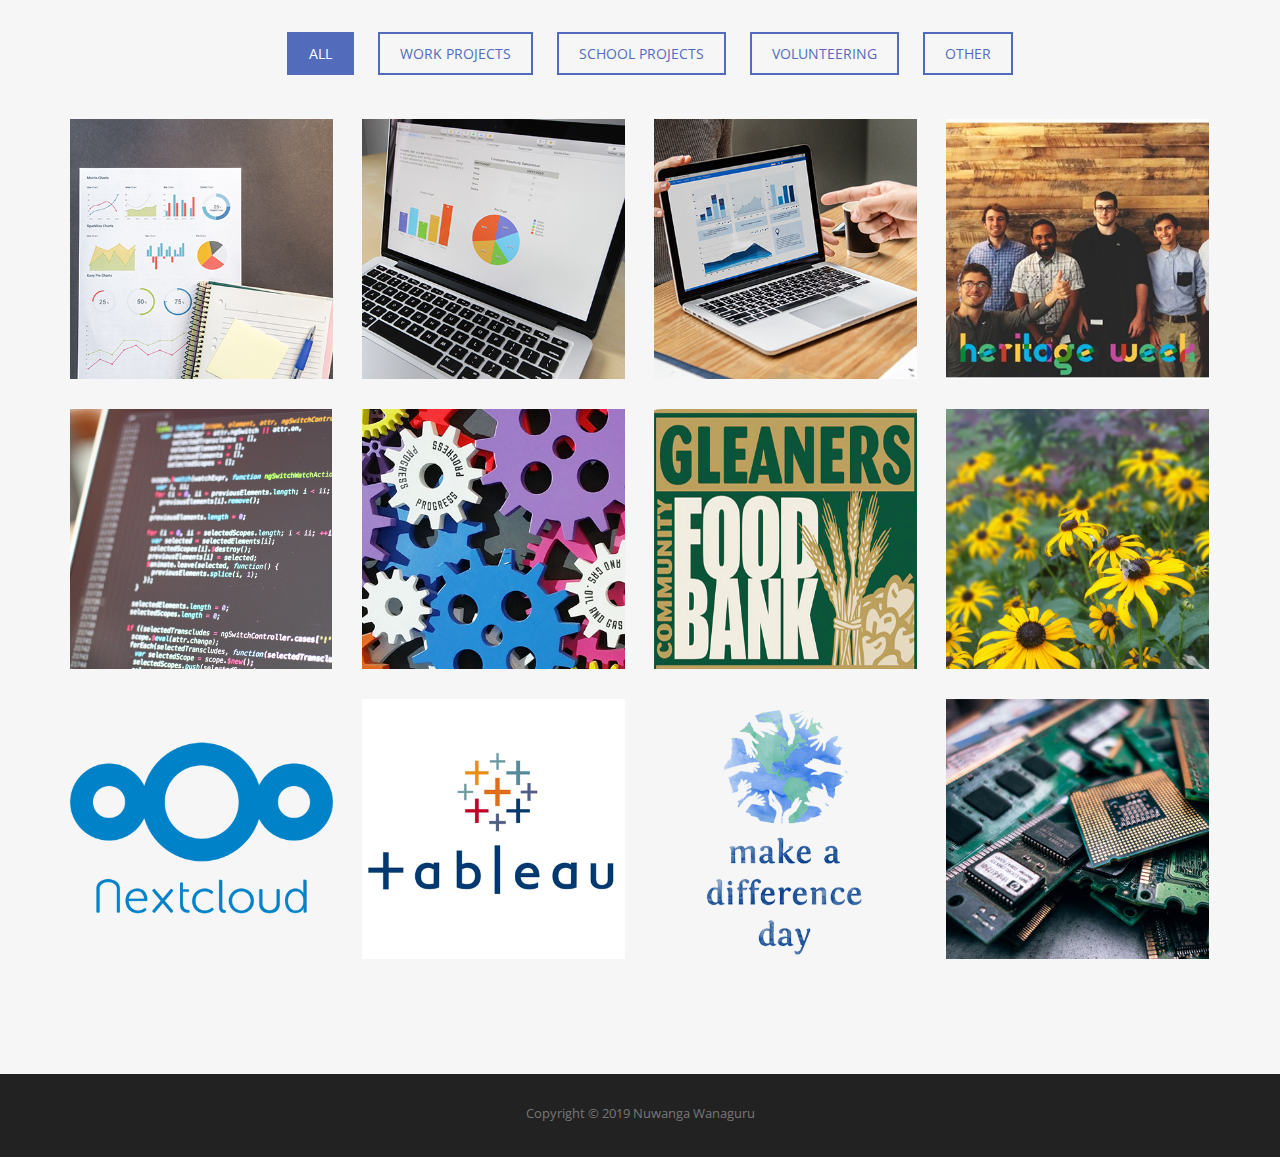
==== commit b3c9b747: "Adam updates 1.0" ====
--- a/index.html
+++ b/index.html
@@ -85,8 +85,8 @@
       <div class="col-xs-12 col-md-6"> <img src="img/meprof.jpg" class="img-responsive" alt=""> </div>
       <div class="col-xs-12 col-md-6">
         <div class="about-text">
-          <p> I love technology, photography, and travel. My love of technology was what made me peruse my degree in management information systems. I get to meet both worlds of IT and management in a business. Photography and travel go hand in hand. I travel, take photos and edit them at home. My past time is used on tinkering with computers, editing my photos and planning where to shoot next.</p>
-          <p> Highly motivated and detail oriented, I am searching for a full-time position in the business IT field to further expand my skills and experience while enhancing the company’s productivity and reputation.</p>
+          <p> I love technology, photography, and travel. My love of technology was what made me pursue my degree in Management Information Systems. This area fulfils both worlds of IT and Management in a business, allowing me to add real business value though innovating techincal processes. Photography and travel go together - as I travel, I enjoy taking photos and editing once I return home. My hobbies include tinkering with computers, editing my photos and planning where to shoot next.</p>
+          <p> Being both highly motivated and detail oriented, I am searching for a full-time position in the IT field to further expand my skills and experience while enhancing the company’s productivity and reputation.</p>
           <a href="#portfolio" class="btn btn-primary btn-lg page-scroll">My Portfolio</a>
           <a class="btn btn-primary" href="./nuwanga_resume.pdf"><i class="fa fa-download"></i> Download Resume</a>
         </div>
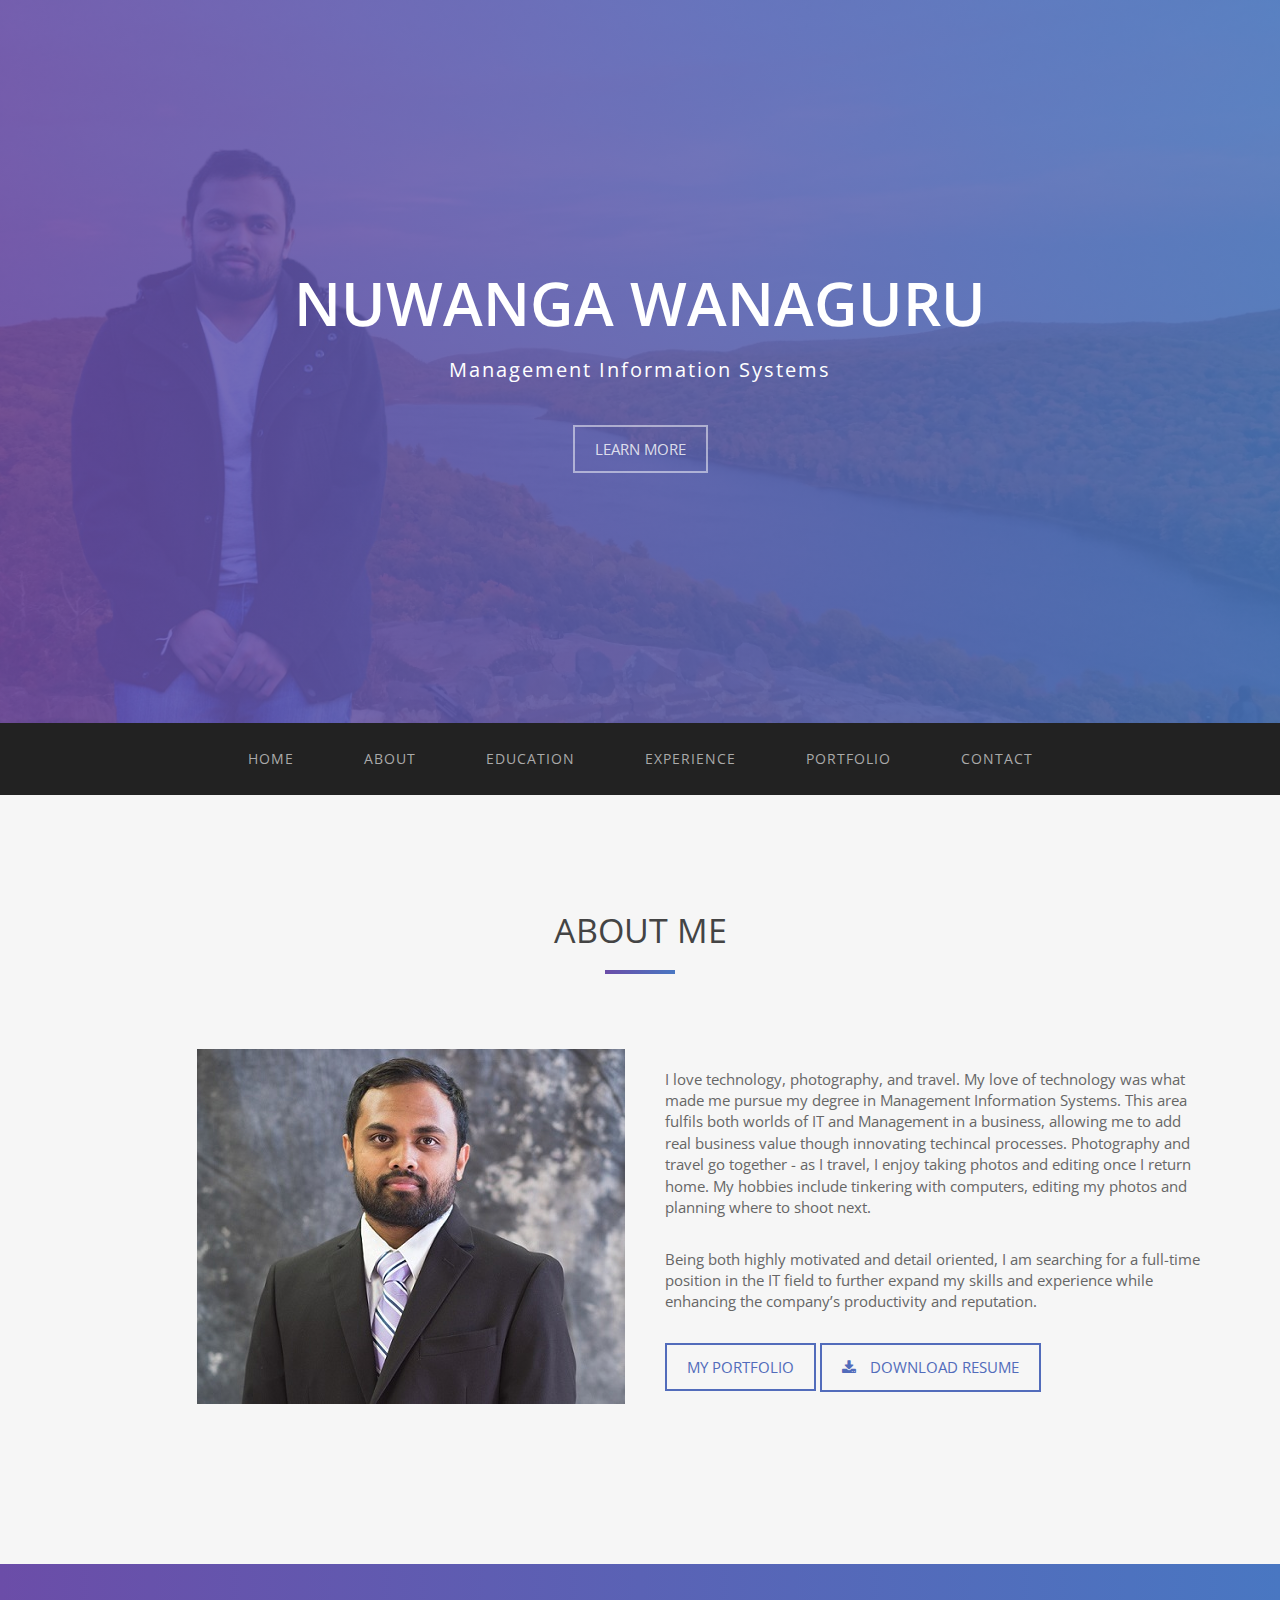
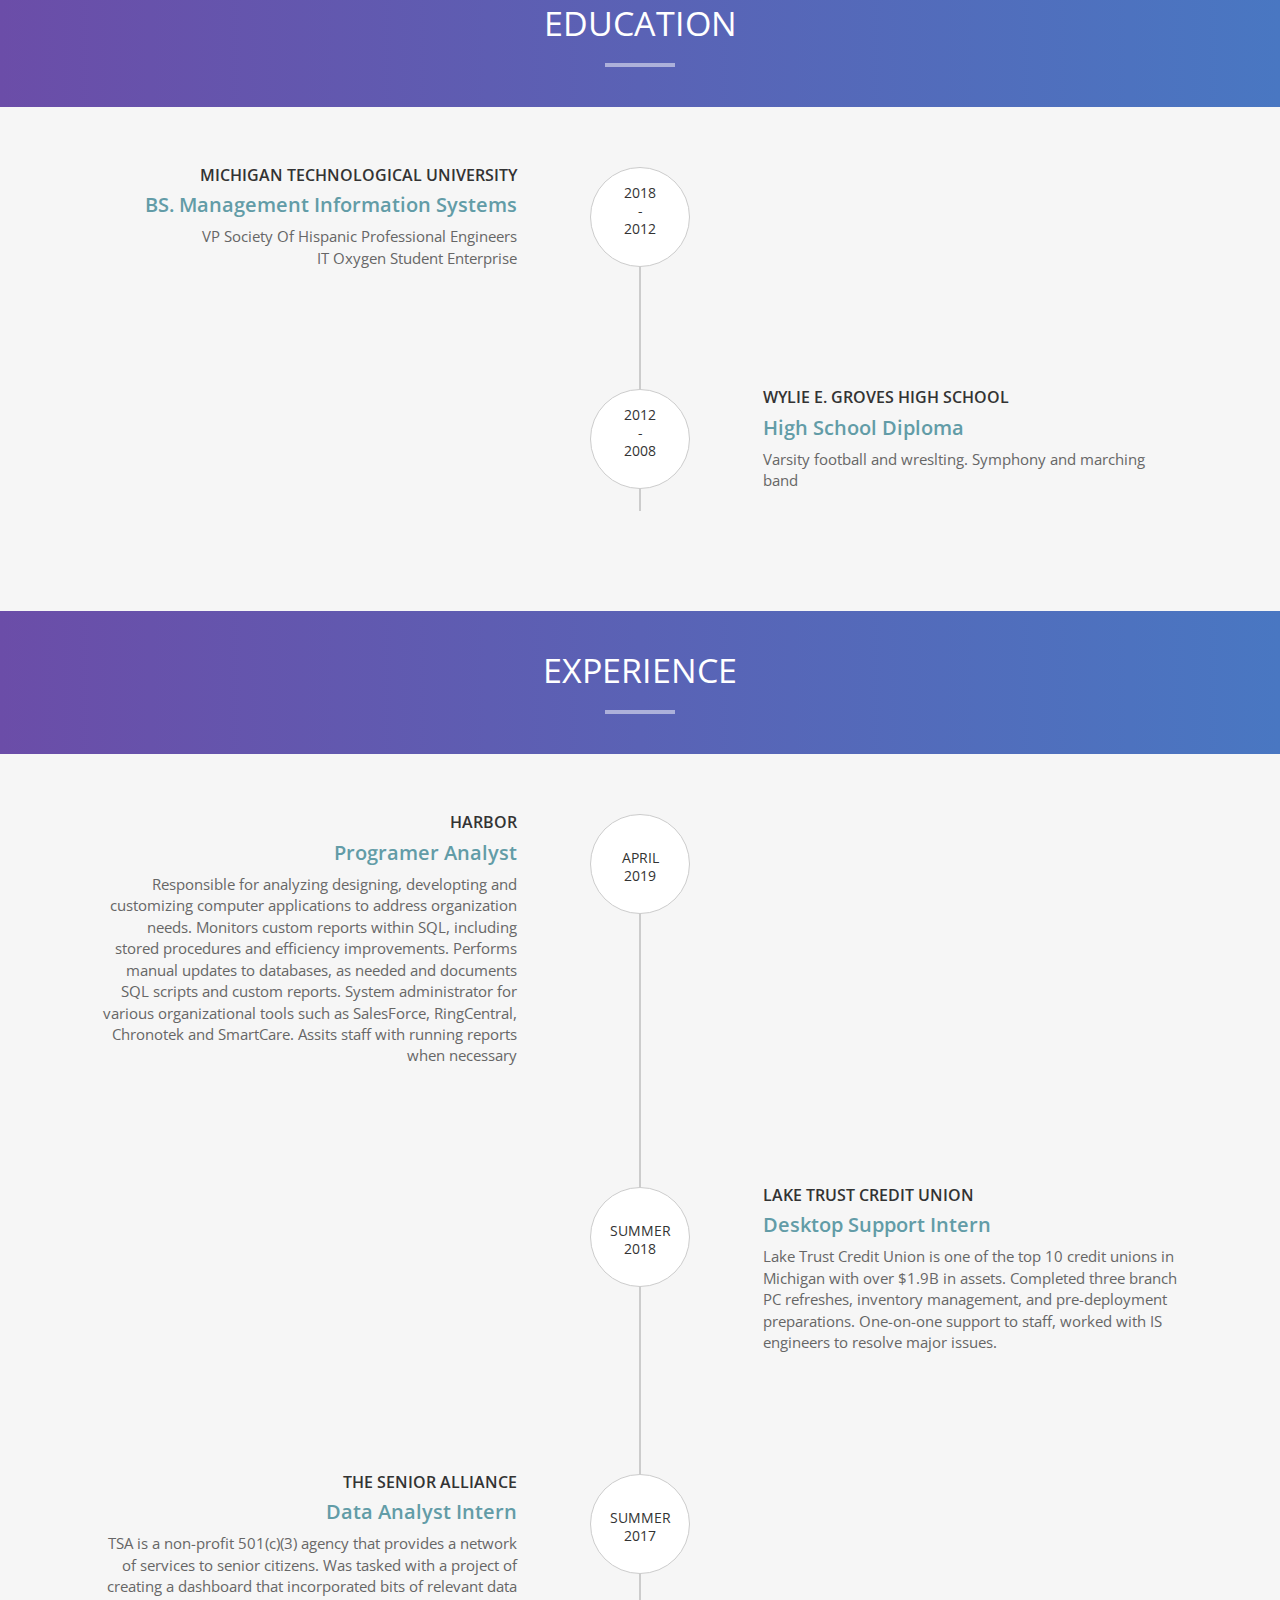
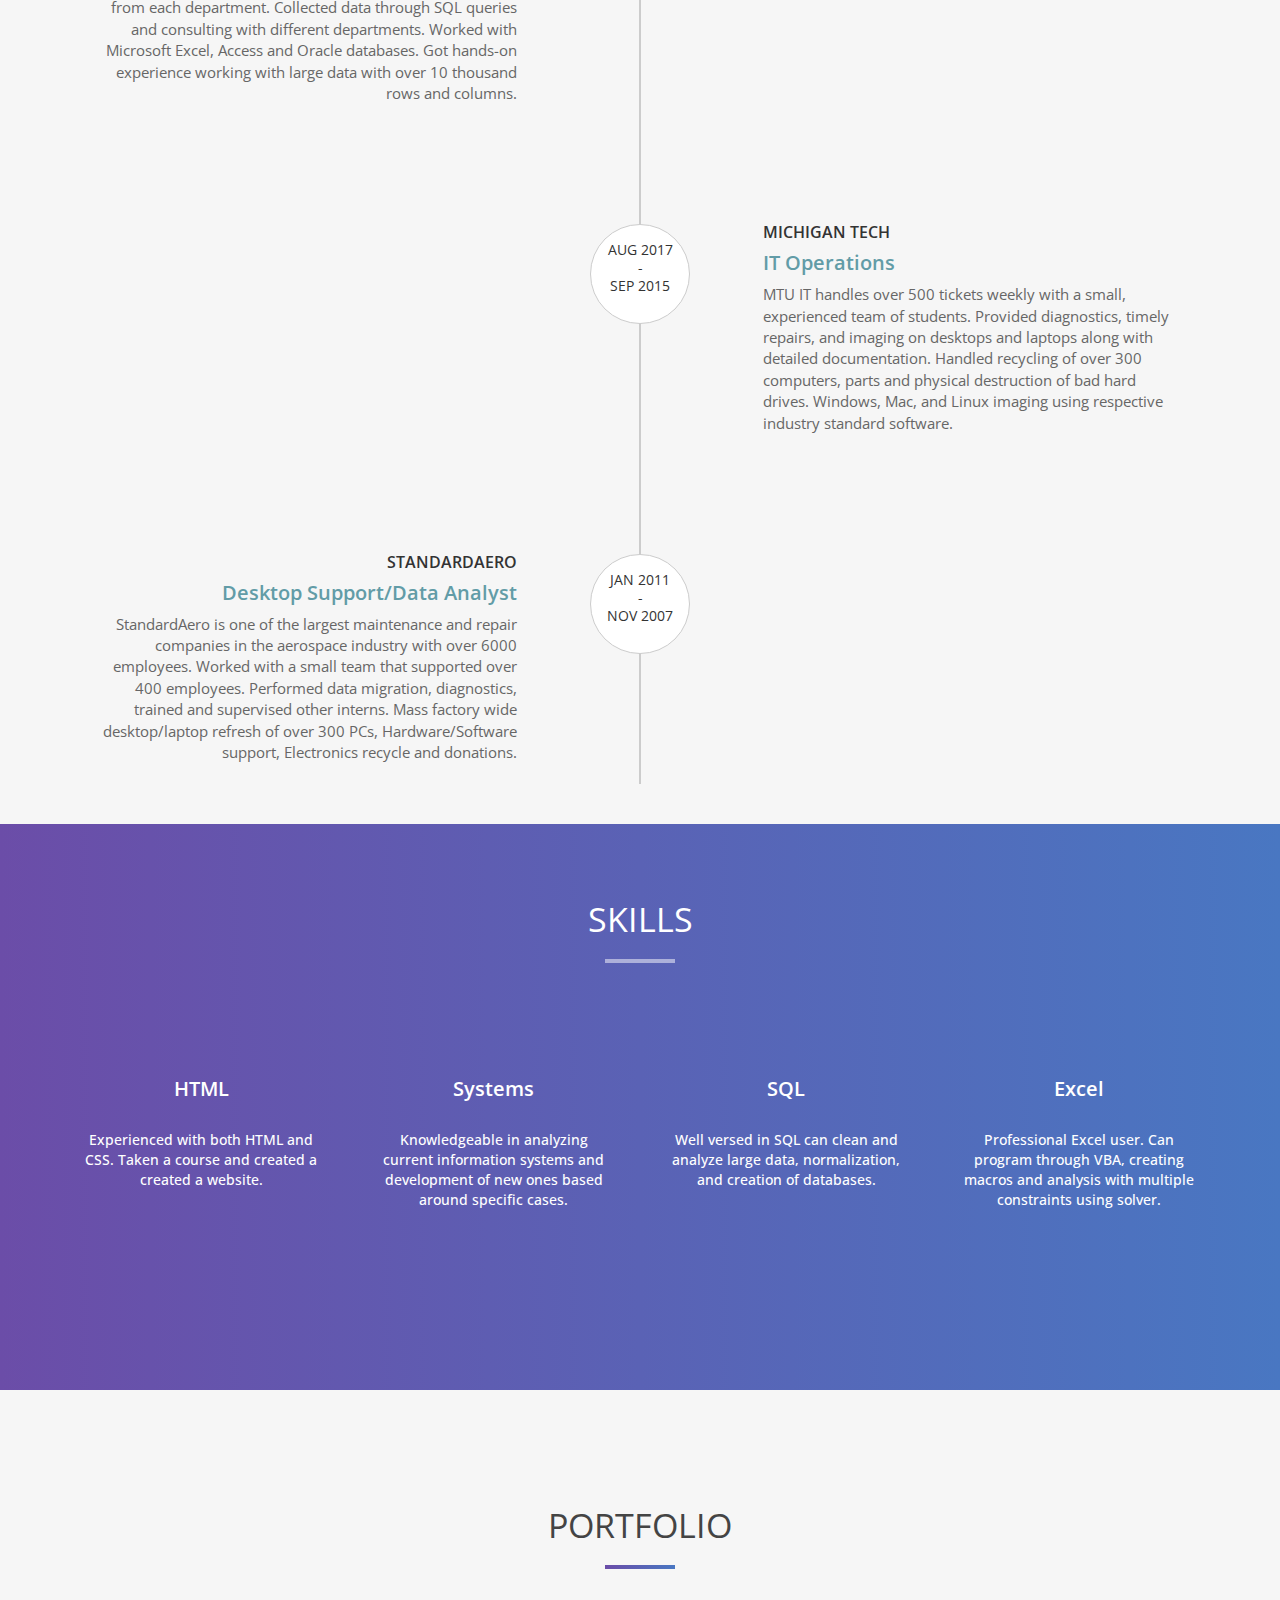
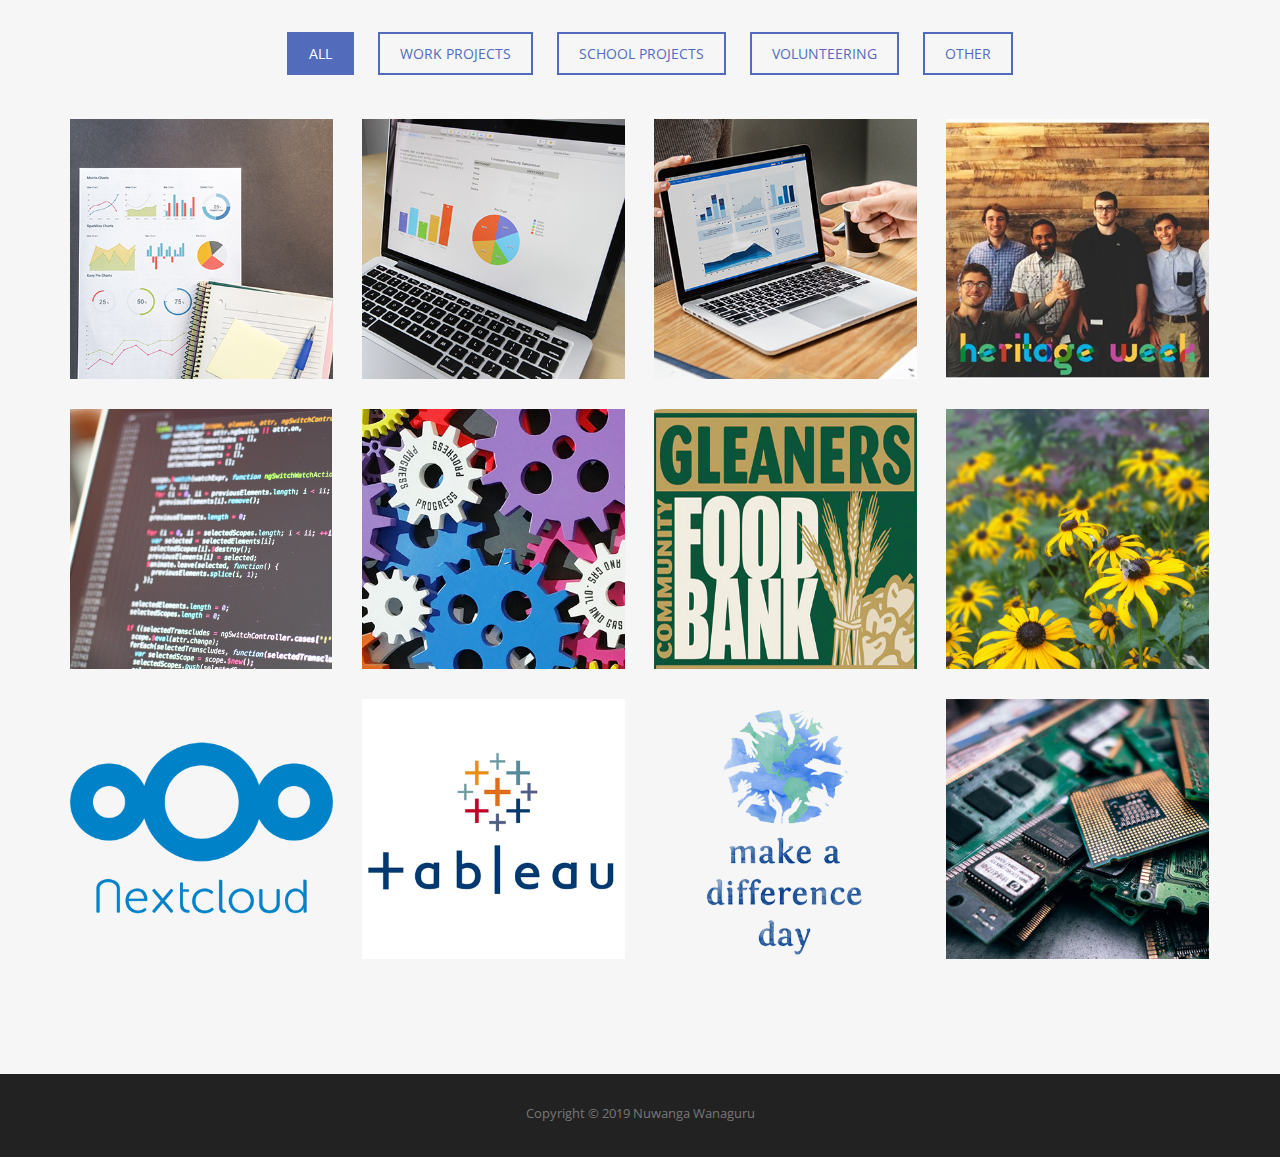
==== commit bf586e7e: "Update index.html" ====
--- a/index.html
+++ b/index.html
@@ -123,7 +123,7 @@
                   <h4 class="subheading">BS. Management Information Systems</h4>
                 </div>
                 <div class="timeline-body">
-                  <p>Vice President Society Of Hispanic Professional Engineers </p>
+                  <p>VP Society Of Hispanic Professional Engineers </p>
                   <p>IT Oxygen Student Enterprise </P>
                 </div>
               </div>
